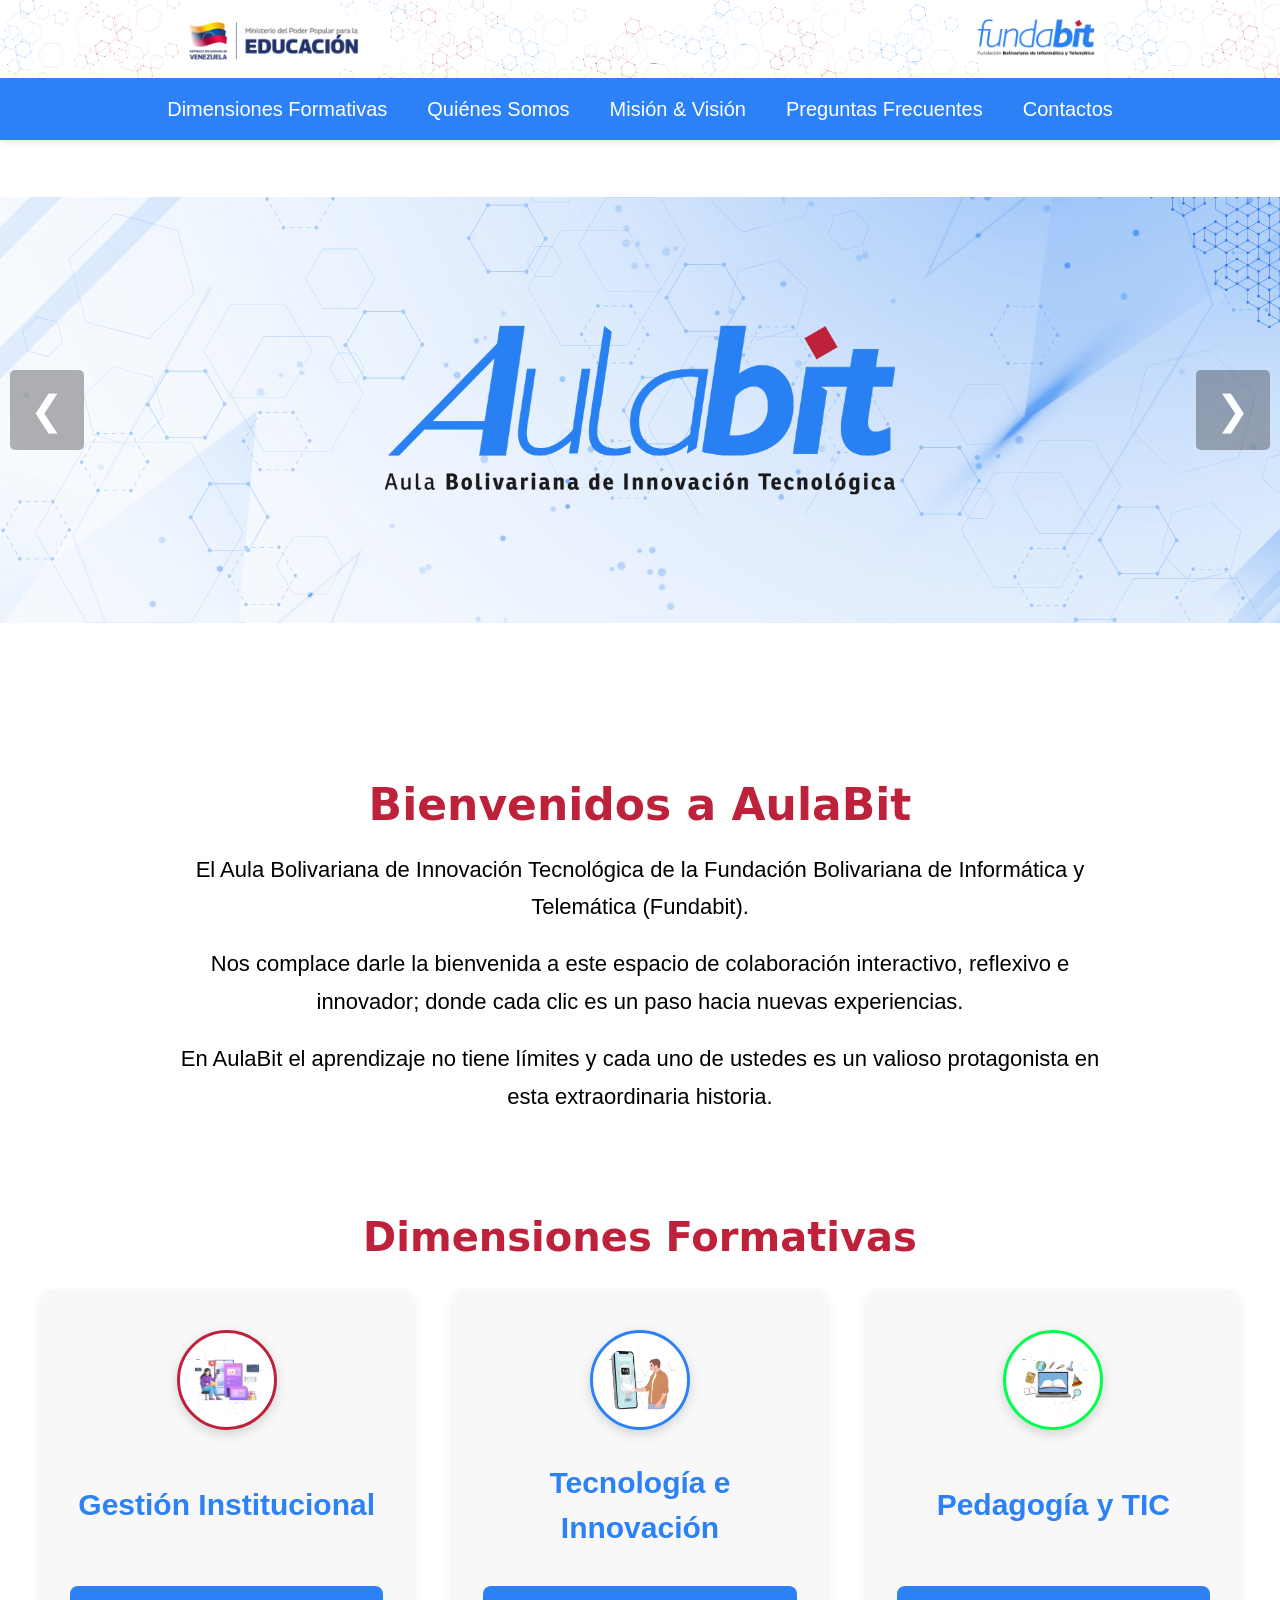
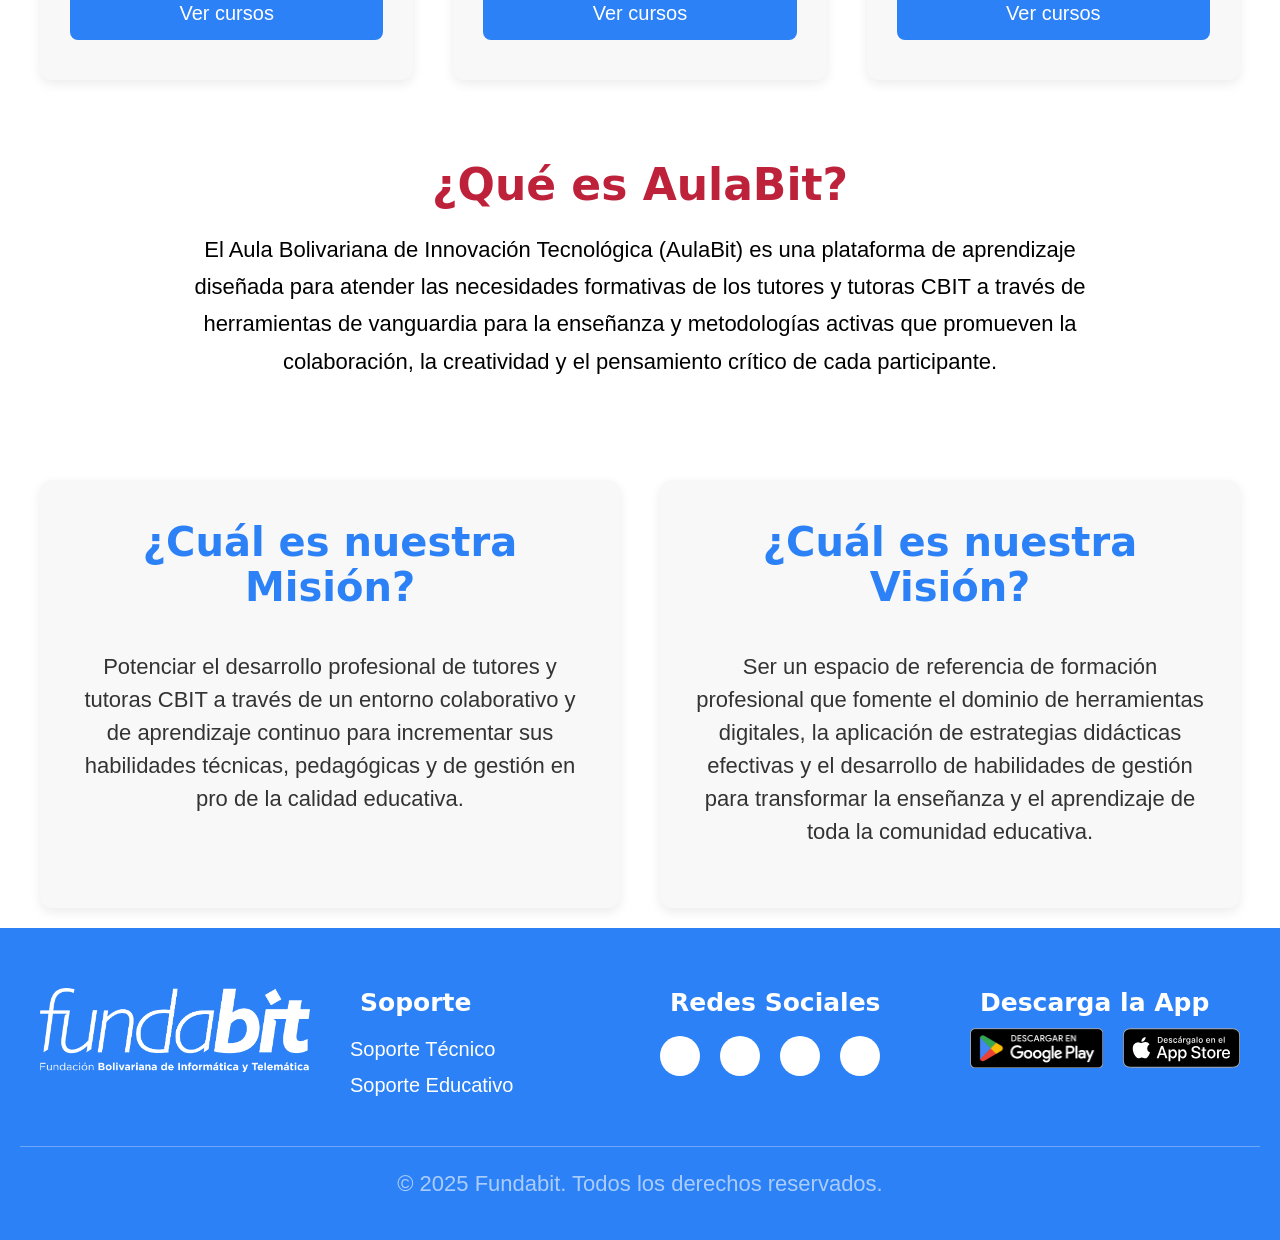
==== index.html @ a791456c "landing page, cambios a los contactos y el quienes somos" ====
<!DOCTYPE html>
<html lang="es">
<head>
  <meta charset="UTF-8">
  <meta name="viewport" content="width=device-width, initial-scale=1.0">
  <link rel="stylesheet" href="css/pico.min.css">
  <link href="https://cdn.jsdelivr.net/npm/remixicon/fonts/remixicon.css" rel="stylesheet">
  <link rel="stylesheet" href="css/styles.css">
  <title>Aulabit</title>
</head>
<body>

<header>
  <div class="banner-container">
    <img src="img/Banners Web (1460 x 89 px).png" alt="Banner Fundabit">
  </div>
  <nav class="navbar">
    <a href="#dimensiones">Dimensiones Formativas</a>
    <a href="#quienes-somos">Quiénes Somos</a>
    <a href="#mision-vision">Misión & Visión</a>
    <a href="preguntas-frecuentes.html">Preguntas Frecuentes</a>
    <a href="contactos.html">Contactos</a>
  </nav>
</header>


<section class="carrusel">
  <div class="carrusel-inner" id="carruselInner">
    <img src="img/2.svg" alt="Imagen 2">
    <img src="img/3.svg" alt="Imagen 3">
    <img src="img/4.svg" alt="Imagen 4">
  </div>
  <button class="flecha prev" onclick="moverCarrusel(-1)">&#10094;</button>
  <button class="flecha next" onclick="moverCarrusel(1)">&#10095;</button>
</section>

<!-- Bienvenida -->
<section class="bienvenida">
  <div style="text-align: center; margin: 0 135px;">
    <h2>Bienvenidos a AulaBit</h2>
    <p style="color: #000000;">
      El Aula Bolivariana de Innovación Tecnológica de la Fundación Bolivariana de
      Informática y Telemática (Fundabit).
    </p>
    <p style="color: #000000;">
      Nos complace darle la bienvenida a este espacio de colaboración interactivo,
      reflexivo e innovador; donde cada clic es un paso hacia nuevas experiencias.
    </p>
    <p style="color: #000000;">
      En AulaBit el aprendizaje no tiene límites y cada uno de ustedes es un valioso
      protagonista en esta extraordinaria historia.
    </p>
  </div>
</section>

  
<section id="dimensiones">
  <div class="container">
    <h1 class="section-title">Dimensiones Formativas</h1>
    <div class="sequence">
      
      <!-- Card 1 -->
      <article class="card">
        <img src="img/1_20250813_124347_0000.svg" alt="Gestión Digital institucional" class="card-img1">
        <strong>Gestión Institucional</strong>
        <button class="btn-ver" onclick="abrirModal('modal1')">Ver cursos</button>
      </article>

      <article class="card">
        <img src="img/3_20250813_124347_0002.svg" alt="Laboratorio de Innovación Tecnológica" class="card-img2">
        <strong>Tecnología e Innovación</strong>
        <button class="btn-ver" onclick="abrirModal('modal3')">Ver cursos</button>
      </article>

      <!-- Card 2 -->
      <article class="card">
        <img src="img/2_20250813_124347_0001.svg" alt="Pedagogía en la Era Digital" class="card-img3">
        <strong>Pedagogía y TIC</strong>
        <button class="btn-ver" onclick="abrirModal('modal2')">Ver cursos</button>
      </article>

      

    </div>
  </div>
</section>

<!-- Modales -->
<div id="modal1" class="modal">
  <div class="modal-content">
    <span class="cerrar" onclick="cerrarModal('modal1')">&times; </span>
    <h3>Gestión Institucional</h3>
    <p>
      Centrada en fortalecer el perfil del profesional en el área organizacional y estratégica de Fundabit; contará con herramientas para el desarrollo de habilidades blandas y transversales para optimizar su desempeño y contribuir de manera más efectiva a los proyectos de la Fundación.
    </p>
    <a href="https://aulavirtual.fundabit.gob.ve/login/index.php" class="btn-ir" target="_blank">Ir al Aula Virtual</a>
  </div>
</div>

<div id="modal2" class="modal">
  <div class="modal-content">
    <span class="cerrar" onclick="cerrarModal('modal2')">&times;</span>
    <h3>Pedagogía y TIC</h3>
    <p>
      Centrada en potenciar el perfil del profesional en el área pedagógica, a través de metodologías diseñadas para enriquecer los procesos de enseñanza y aprendizaje con enfoque en la integración tecnológica.
    </p>
    <a href="https://aulavirtual.fundabit.gob.ve/login/index.php" class="btn-ir" target="_blank">Ir al Aula Virtual</a>
  </div>
</div>

<div id="modal3" class="modal">
  <div class="modal-content">
    <span class="cerrar" onclick="cerrarModal('modal3')">&times;</span>
    <h3>Tecnología e Innovación</h3>
    <p>
      Centrada en fortalecer el perfil del profesional en el área de tecnología e innovación, a través de un conjunto de conocimientos, habilidades y competencias relacionadas con el manejo, comprensión y aplicación de las herramientas TIC y las nuevas Tecnologías Digitales para su implementación en la labor educativa.
    </p>
    <a href="https://aulavirtual.fundabit.gob.ve/login/index.php" class="btn-ir" target="_blank">Ir al Aula Virtual</a>
  </div>
</div>


<!-- Quiénes Somos -->
<section class="bienvenida" id="quienes-somos">
  <div style="text-align: center; margin: 0 135px;">
    <h2>¿Qué es AulaBit?</h2>
    <p style="color: #000000;">
      El Aula Bolivariana de Innovación Tecnológica (AulaBit) es una plataforma de aprendizaje 
      diseñada para atender las necesidades formativas de los tutores y tutoras CBIT a través 
      de herramientas de vanguardia para la enseñanza y metodologías activas que promueven la
      colaboración, la creatividad y el pensamiento crítico de cada participante.
    </p>
</section>


<!-- Misión y Visión -->
<section id="mision-vision">
  <div class="container sequence">
    <article class="card">
      <h1 style="color: #2c81f6;">¿Cuál es nuestra Misión?</h1>
      <p>
        Potenciar el desarrollo profesional de tutores y tutoras CBIT a través de un entorno colaborativo y de
        aprendizaje continuo para incrementar sus habilidades técnicas, pedagógicas y de gestión en pro de la
        calidad educativa.
        <br>
        <br>
      </p>
    </article>
    <article class="card">
      <h1 style="color: #2c81f6;">¿Cuál es nuestra Visión?</h1>
      <p>
        Ser un espacio de referencia de formación profesional que fomente el dominio de herramientas digitales, la 
        aplicación de estrategias didácticas efectivas y el desarrollo de habilidades de gestión para transformar 
        la enseñanza y el aprendizaje de toda la comunidad educativa. 
      </p>
    </article>
  </div>
</section>



<section class="footer">
  <div class="container footer-grid">
    <!-- Logo -->
    <div class="footer-info">
      <img src="img/logoFblanco.png" alt="Fundabit" class="footer-logo">
    </div>

    <!-- Soporte -->
    <div class="footer-links">
      <h4>Soporte</h4>
      <ul>
        <li><a href="https://requerimiento.fundabit.gob.ve/index.php?noAUTO=1">Soporte Técnico</a></li>
        <li><a href="#">Soporte Educativo</a></li>
      </ul>
    </div>

    <!-- Redes Sociales -->
    <div class="footer-social">
      <h4>Redes Sociales</h4>
      <ul>
        <li><a href="https://www.instagram.com/fundabitoficial/"><i class="ri-instagram-line"></i></a></li>
        <li><a href="https://www.facebook.com/Fundabitoficial"><i class="ri-facebook-box-fill"></i></a></li>
        <li><a href="https://t.me/fundabit"><i class="ri-telegram-fill"></i></a></li>
        <li><a href="https://www.youtube.com/@Fundabit_Oficial"><i class="ri-youtube-fill"></i></a></li>
      </ul>
    </div>

    <!-- Descarga la App -->
    <div class="footer-apps">
      <h4>Descarga la App</h4>
      <ul>
        <li>
          <a href="https://play.google.com/store/apps/details?id=com.moodle.moodlemobile" target="_blank">
            <img src="img/GetItOnGooglePlay_Badge_Web_color_Spanish-LATAM.png" alt="Google Play" class="app-icon">
          </a>
        </li>
        <li>
          <a href="https://apps.apple.com/us/app/moodle/id633359593" target="_blank">
            <img src="img/Download_on_the_App_Store_Badge_ESMX_RGB_blk_100217.svg" alt="App Store" class="app-icon">
          </a>
        </li>
      </ul>
    </div>
  </div>

  <div class="footer-bottom">
    <p class="difuminado">&copy; 2025 Fundabit. Todos los derechos reservados.</p>
  </div>
</section>


<script>
function abrirModal(id) {
  document.getElementById(id).style.display = "block";
}
function cerrarModal(id) {
  document.getElementById(id).style.display = "none";
}
// Cerrar al hacer clic fuera del modal
window.onclick = function(event) {
  const modales = document.getElementsByClassName('modal');
  for (let i = 0; i < modales.length; i++) {
    if (event.target == modales[i]) {
      modales[i].style.display = "none";
    }
  }
}

const carruselInner = document.getElementById('carruselInner');
const totalImages = carruselInner.children.length;
let index = 0;
let intervalo = 10000;

function mostrarImagen(i) {
  carruselInner.style.transform = `translateX(${-i * 100}vw)`;
}
function moverCarrusel(direccion) {
  index += direccion;
  if(index < 0) index = totalImages - 1;
  if(index >= totalImages) index = 0;
  mostrarImagen(index);
  reiniciarAutoplay();
}
let autoplay = setInterval(() => { moverCarrusel(1); }, intervalo);
function reiniciarAutoplay() {
  clearInterval(autoplay);
  autoplay = setInterval(() => { moverCarrusel(1); }, intervalo);
}
</script>
</body>
</html>
---- css/pico.min.css ----
@charset "UTF-8";/*!
 * Pico CSS ✨ v2.1.1 (https://picocss.com)
 * Copyright 2019-2025 - Licensed under MIT
 */:host,:root{--pico-font-family-emoji:"Apple Color Emoji","Segoe UI Emoji","Segoe UI Symbol","Noto Color Emoji";--pico-font-family-sans-serif:system-ui,"Segoe UI",Roboto,Oxygen,Ubuntu,Cantarell,Helvetica,Arial,"Helvetica Neue",sans-serif,var(--pico-font-family-emoji);--pico-font-family-monospace:ui-monospace,SFMono-Regular,"SF Mono",Menlo,Consolas,"Liberation Mono",monospace,var(--pico-font-family-emoji);--pico-font-family:var(--pico-font-family-sans-serif);--pico-line-height:1.5;--pico-font-weight:400;--pico-font-size:100%;--pico-text-underline-offset:0.1rem;--pico-border-radius:0.25rem;--pico-border-width:0.0625rem;--pico-outline-width:0.125rem;--pico-transition:0.2s ease-in-out;--pico-spacing:1rem;--pico-typography-spacing-vertical:1rem;--pico-block-spacing-vertical:var(--pico-spacing);--pico-block-spacing-horizontal:var(--pico-spacing);--pico-grid-column-gap:var(--pico-spacing);--pico-grid-row-gap:var(--pico-spacing);--pico-form-element-spacing-vertical:0.75rem;--pico-form-element-spacing-horizontal:1rem;--pico-group-box-shadow:0 0 0 rgba(0, 0, 0, 0);--pico-group-box-shadow-focus-with-button:0 0 0 var(--pico-outline-width) var(--pico-primary-focus);--pico-group-box-shadow-focus-with-input:0 0 0 0.0625rem var(--pico-form-element-border-color);--pico-modal-overlay-backdrop-filter:blur(0.375rem);--pico-nav-element-spacing-vertical:1rem;--pico-nav-element-spacing-horizontal:0.5rem;--pico-nav-link-spacing-vertical:0.5rem;--pico-nav-link-spacing-horizontal:0.5rem;--pico-nav-breadcrumb-divider:">";--pico-icon-checkbox:url("data:image/svg+xml,%3Csvg xmlns='http://www.w3.org/2000/svg' width='24' height='24' viewBox='0 0 24 24' fill='none' stroke='rgb(255, 255, 255)' stroke-width='4' stroke-linecap='round' stroke-linejoin='round'%3E%3Cpolyline points='20 6 9 17 4 12'%3E%3C/polyline%3E%3C/svg%3E");--pico-icon-minus:url("data:image/svg+xml,%3Csvg xmlns='http://www.w3.org/2000/svg' width='24' height='24' viewBox='0 0 24 24' fill='none' stroke='rgb(255, 255, 255)' stroke-width='4' stroke-linecap='round' stroke-linejoin='round'%3E%3Cline x1='5' y1='12' x2='19' y2='12'%3E%3C/line%3E%3C/svg%3E");--pico-icon-chevron:url("data:image/svg+xml,%3Csvg xmlns='http://www.w3.org/2000/svg' width='24' height='24' viewBox='0 0 24 24' fill='none' stroke='rgb(136, 145, 164)' stroke-width='2' stroke-linecap='round' stroke-linejoin='round'%3E%3Cpolyline points='6 9 12 15 18 9'%3E%3C/polyline%3E%3C/svg%3E");--pico-icon-date:url("data:image/svg+xml,%3Csvg xmlns='http://www.w3.org/2000/svg' width='24' height='24' viewBox='0 0 24 24' fill='none' stroke='rgb(136, 145, 164)' stroke-width='2' stroke-linecap='round' stroke-linejoin='round'%3E%3Crect x='3' y='4' width='18' height='18' rx='2' ry='2'%3E%3C/rect%3E%3Cline x1='16' y1='2' x2='16' y2='6'%3E%3C/line%3E%3Cline x1='8' y1='2' x2='8' y2='6'%3E%3C/line%3E%3Cline x1='3' y1='10' x2='21' y2='10'%3E%3C/line%3E%3C/svg%3E");--pico-icon-time:url("data:image/svg+xml,%3Csvg xmlns='http://www.w3.org/2000/svg' width='24' height='24' viewBox='0 0 24 24' fill='none' stroke='rgb(136, 145, 164)' stroke-width='2' stroke-linecap='round' stroke-linejoin='round'%3E%3Ccircle cx='12' cy='12' r='10'%3E%3C/circle%3E%3Cpolyline points='12 6 12 12 16 14'%3E%3C/polyline%3E%3C/svg%3E");--pico-icon-search:url("data:image/svg+xml,%3Csvg xmlns='http://www.w3.org/2000/svg' width='24' height='24' viewBox='0 0 24 24' fill='none' stroke='rgb(136, 145, 164)' stroke-width='1.5' stroke-linecap='round' stroke-linejoin='round'%3E%3Ccircle cx='11' cy='11' r='8'%3E%3C/circle%3E%3Cline x1='21' y1='21' x2='16.65' y2='16.65'%3E%3C/line%3E%3C/svg%3E");--pico-icon-close:url("data:image/svg+xml,%3Csvg xmlns='http://www.w3.org/2000/svg' width='24' height='24' viewBox='0 0 24 24' fill='none' stroke='rgb(136, 145, 164)' stroke-width='3' stroke-linecap='round' stroke-linejoin='round'%3E%3Cline x1='18' y1='6' x2='6' y2='18'%3E%3C/line%3E%3Cline x1='6' y1='6' x2='18' y2='18'%3E%3C/line%3E%3C/svg%3E");--pico-icon-loading:url("data:image/svg+xml,%3Csvg fill='none' height='24' width='24' viewBox='0 0 24 24' xmlns='http://www.w3.org/2000/svg' %3E%3Cstyle%3E g %7B animation: rotate 2s linear infinite; transform-origin: center center; %7D circle %7B stroke-dasharray: 75,100; stroke-dashoffset: -5; animation: dash 1.5s ease-in-out infinite; stroke-linecap: round; %7D @keyframes rotate %7B 0%25 %7B transform: rotate(0deg); %7D 100%25 %7B transform: rotate(360deg); %7D %7D @keyframes dash %7B 0%25 %7B stroke-dasharray: 1,100; stroke-dashoffset: 0; %7D 50%25 %7B stroke-dasharray: 44.5,100; stroke-dashoffset: -17.5; %7D 100%25 %7B stroke-dasharray: 44.5,100; stroke-dashoffset: -62; %7D %7D %3C/style%3E%3Cg%3E%3Ccircle cx='12' cy='12' r='10' fill='none' stroke='rgb(136, 145, 164)' stroke-width='4' /%3E%3C/g%3E%3C/svg%3E")}@media (min-width:576px){:host,:root{--pico-font-size:106.25%}}@media (min-width:768px){:host,:root{--pico-font-size:112.5%}}@media (min-width:1024px){:host,:root{--pico-font-size:118.75%}}@media (min-width:1280px){:host,:root{--pico-font-size:125%}}@media (min-width:1536px){:host,:root{--pico-font-size:131.25%}}a{--pico-text-decoration:underline}a.contrast,a.secondary{--pico-text-decoration:underline}small{--pico-font-size:0.875em}h1,h2,h3,h4,h5,h6{--pico-font-weight:700}h1{--pico-font-size:2rem;--pico-line-height:1.125;--pico-typography-spacing-top:3rem}h2{--pico-font-size:1.75rem;--pico-line-height:1.15;--pico-typography-spacing-top:2.625rem}h3{--pico-font-size:1.5rem;--pico-line-height:1.175;--pico-typography-spacing-top:2.25rem}h4{--pico-font-size:1.25rem;--pico-line-height:1.2;--pico-typography-spacing-top:1.874rem}h5{--pico-font-size:1.125rem;--pico-line-height:1.225;--pico-typography-spacing-top:1.6875rem}h6{--pico-font-size:1rem;--pico-line-height:1.25;--pico-typography-spacing-top:1.5rem}tfoot td,tfoot th,thead td,thead th{--pico-font-weight:600;--pico-border-width:0.1875rem}code,kbd,pre,samp{--pico-font-family:var(--pico-font-family-monospace)}kbd{--pico-font-weight:bolder}:where(select,textarea),input:not([type=submit],[type=button],[type=reset],[type=checkbox],[type=radio],[type=file]){--pico-outline-width:0.0625rem}[type=search]{--pico-border-radius:5rem}[type=checkbox],[type=radio]{--pico-border-width:0.125rem}[type=checkbox][role=switch]{--pico-border-width:0.1875rem}details.dropdown summary:not([role=button]){--pico-outline-width:0.0625rem}nav details.dropdown summary:focus-visible{--pico-outline-width:0.125rem}[role=search]{--pico-border-radius:5rem}[role=group]:has(button.secondary:focus,[type=submit].secondary:focus,[type=button].secondary:focus,[role=button].secondary:focus),[role=search]:has(button.secondary:focus,[type=submit].secondary:focus,[type=button].secondary:focus,[role=button].secondary:focus){--pico-group-box-shadow-focus-with-button:0 0 0 var(--pico-outline-width) var(--pico-secondary-focus)}[role=group]:has(button.contrast:focus,[type=submit].contrast:focus,[type=button].contrast:focus,[role=button].contrast:focus),[role=search]:has(button.contrast:focus,[type=submit].contrast:focus,[type=button].contrast:focus,[role=button].contrast:focus){--pico-group-box-shadow-focus-with-button:0 0 0 var(--pico-outline-width) var(--pico-contrast-focus)}[role=group] [role=button],[role=group] [type=button],[role=group] [type=submit],[role=group] button,[role=search] [role=button],[role=search] [type=button],[role=search] [type=submit],[role=search] button{--pico-form-element-spacing-horizontal:2rem}details summary[role=button]:not(.outline)::after{filter:brightness(0) invert(1)}[aria-busy=true]:not(input,select,textarea):is(button,[type=submit],[type=button],[type=reset],[role=button]):not(.outline)::before{filter:brightness(0) invert(1)}:host(:not([data-theme=dark])),:root:not([data-theme=dark]),[data-theme=light]{color-scheme:light;--pico-background-color:#fff;--pico-color:#373c44;--pico-text-selection-color:rgba(2, 154, 232, 0.25);--pico-muted-color:#646b79;--pico-muted-border-color:rgb(231, 234, 239.5);--pico-primary:#0172ad;--pico-primary-background:#0172ad;--pico-primary-border:var(--pico-primary-background);--pico-primary-underline:rgba(1, 114, 173, 0.5);--pico-primary-hover:#015887;--pico-primary-hover-background:#02659a;--pico-primary-hover-border:var(--pico-primary-hover-background);--pico-primary-hover-underline:var(--pico-primary-hover);--pico-primary-focus:rgba(2, 154, 232, 0.5);--pico-primary-inverse:#fff;--pico-secondary:#5d6b89;--pico-secondary-background:#525f7a;--pico-secondary-border:var(--pico-secondary-background);--pico-secondary-underline:rgba(93, 107, 137, 0.5);--pico-secondary-hover:#48536b;--pico-secondary-hover-background:#48536b;--pico-secondary-hover-border:var(--pico-secondary-hover-background);--pico-secondary-hover-underline:var(--pico-secondary-hover);--pico-secondary-focus:rgba(93, 107, 137, 0.25);--pico-secondary-inverse:#fff;--pico-contrast:#181c25;--pico-contrast-background:#181c25;--pico-contrast-border:var(--pico-contrast-background);--pico-contrast-underline:rgba(24, 28, 37, 0.5);--pico-contrast-hover:#000;--pico-contrast-hover-background:#000;--pico-contrast-hover-border:var(--pico-contrast-hover-background);--pico-contrast-hover-underline:var(--pico-secondary-hover);--pico-contrast-focus:rgba(93, 107, 137, 0.25);--pico-contrast-inverse:#fff;--pico-box-shadow:0.0145rem 0.029rem 0.174rem rgba(129, 145, 181, 0.01698),0.0335rem 0.067rem 0.402rem rgba(129, 145, 181, 0.024),0.0625rem 0.125rem 0.75rem rgba(129, 145, 181, 0.03),0.1125rem 0.225rem 1.35rem rgba(129, 145, 181, 0.036),0.2085rem 0.417rem 2.502rem rgba(129, 145, 181, 0.04302),0.5rem 1rem 6rem rgba(129, 145, 181, 0.06),0 0 0 0.0625rem rgba(129, 145, 181, 0.015);--pico-h1-color:#2d3138;--pico-h2-color:#373c44;--pico-h3-color:#424751;--pico-h4-color:#4d535e;--pico-h5-color:#5c6370;--pico-h6-color:#646b79;--pico-mark-background-color:rgb(252.5, 230.5, 191.5);--pico-mark-color:#0f1114;--pico-ins-color:rgb(28.5, 105.5, 84);--pico-del-color:rgb(136, 56.5, 53);--pico-blockquote-border-color:var(--pico-muted-border-color);--pico-blockquote-footer-color:var(--pico-muted-color);--pico-button-box-shadow:0 0 0 rgba(0, 0, 0, 0);--pico-button-hover-box-shadow:0 0 0 rgba(0, 0, 0, 0);--pico-table-border-color:var(--pico-muted-border-color);--pico-table-row-stripped-background-color:rgba(111, 120, 135, 0.0375);--pico-code-background-color:rgb(243, 244.5, 246.75);--pico-code-color:#646b79;--pico-code-kbd-background-color:var(--pico-color);--pico-code-kbd-color:var(--pico-background-color);--pico-form-element-background-color:rgb(251, 251.5, 252.25);--pico-form-element-selected-background-color:#dfe3eb;--pico-form-element-border-color:#cfd5e2;--pico-form-element-color:#23262c;--pico-form-element-placeholder-color:var(--pico-muted-color);--pico-form-element-active-background-color:#fff;--pico-form-element-active-border-color:var(--pico-primary-border);--pico-form-element-focus-color:var(--pico-primary-border);--pico-form-element-disabled-opacity:0.5;--pico-form-element-invalid-border-color:rgb(183.5, 105.5, 106.5);--pico-form-element-invalid-active-border-color:rgb(200.25, 79.25, 72.25);--pico-form-element-invalid-focus-color:var(--pico-form-element-invalid-active-border-color);--pico-form-element-valid-border-color:rgb(76, 154.5, 137.5);--pico-form-element-valid-active-border-color:rgb(39, 152.75, 118.75);--pico-form-element-valid-focus-color:var(--pico-form-element-valid-active-border-color);--pico-switch-background-color:#bfc7d9;--pico-switch-checked-background-color:var(--pico-primary-background);--pico-switch-color:#fff;--pico-switch-thumb-box-shadow:0 0 0 rgba(0, 0, 0, 0);--pico-range-border-color:#dfe3eb;--pico-range-active-border-color:#bfc7d9;--pico-range-thumb-border-color:var(--pico-background-color);--pico-range-thumb-color:var(--pico-secondary-background);--pico-range-thumb-active-color:var(--pico-primary-background);--pico-accordion-border-color:var(--pico-muted-border-color);--pico-accordion-active-summary-color:var(--pico-primary-hover);--pico-accordion-close-summary-color:var(--pico-color);--pico-accordion-open-summary-color:var(--pico-muted-color);--pico-card-background-color:var(--pico-background-color);--pico-card-border-color:var(--pico-muted-border-color);--pico-card-box-shadow:var(--pico-box-shadow);--pico-card-sectioning-background-color:rgb(251, 251.5, 252.25);--pico-dropdown-background-color:#fff;--pico-dropdown-border-color:#eff1f4;--pico-dropdown-box-shadow:var(--pico-box-shadow);--pico-dropdown-color:var(--pico-color);--pico-dropdown-hover-background-color:#eff1f4;--pico-loading-spinner-opacity:0.5;--pico-modal-overlay-background-color:rgba(232, 234, 237, 0.75);--pico-progress-background-color:#dfe3eb;--pico-progress-color:var(--pico-primary-background);--pico-tooltip-background-color:var(--pico-contrast-background);--pico-tooltip-color:var(--pico-contrast-inverse);--pico-icon-valid:url("data:image/svg+xml,%3Csvg xmlns='http://www.w3.org/2000/svg' width='24' height='24' viewBox='0 0 24 24' fill='none' stroke='rgb(76, 154.5, 137.5)' stroke-width='2' stroke-linecap='round' stroke-linejoin='round'%3E%3Cpolyline points='20 6 9 17 4 12'%3E%3C/polyline%3E%3C/svg%3E");--pico-icon-invalid:url("data:image/svg+xml,%3Csvg xmlns='http://www.w3.org/2000/svg' width='24' height='24' viewBox='0 0 24 24' fill='none' stroke='rgb(200.25, 79.25, 72.25)' stroke-width='2' stroke-linecap='round' stroke-linejoin='round'%3E%3Ccircle cx='12' cy='12' r='10'%3E%3C/circle%3E%3Cline x1='12' y1='8' x2='12' y2='12'%3E%3C/line%3E%3Cline x1='12' y1='16' x2='12.01' y2='16'%3E%3C/line%3E%3C/svg%3E")}:host(:not([data-theme=dark])) input:is([type=submit],[type=button],[type=reset],[type=checkbox],[type=radio],[type=file]),:root:not([data-theme=dark]) input:is([type=submit],[type=button],[type=reset],[type=checkbox],[type=radio],[type=file]),[data-theme=light] input:is([type=submit],[type=button],[type=reset],[type=checkbox],[type=radio],[type=file]){--pico-form-element-focus-color:var(--pico-primary-focus)}@media only screen and (prefers-color-scheme:dark){:host(:not([data-theme])),:root:not([data-theme]){color-scheme:dark;--pico-background-color:rgb(19, 22.5, 30.5);--pico-color:#c2c7d0;--pico-text-selection-color:rgba(1, 170, 255, 0.1875);--pico-muted-color:#7b8495;--pico-muted-border-color:#202632;--pico-primary:#01aaff;--pico-primary-background:#0172ad;--pico-primary-border:var(--pico-primary-background);--pico-primary-underline:rgba(1, 170, 255, 0.5);--pico-primary-hover:#79c0ff;--pico-primary-hover-background:#017fc0;--pico-primary-hover-border:var(--pico-primary-hover-background);--pico-primary-hover-underline:var(--pico-primary-hover);--pico-primary-focus:rgba(1, 170, 255, 0.375);--pico-primary-inverse:#fff;--pico-secondary:#969eaf;--pico-secondary-background:#525f7a;--pico-secondary-border:var(--pico-secondary-background);--pico-secondary-underline:rgba(150, 158, 175, 0.5);--pico-secondary-hover:#b3b9c5;--pico-secondary-hover-background:#5d6b89;--pico-secondary-hover-border:var(--pico-secondary-hover-background);--pico-secondary-hover-underline:var(--pico-secondary-hover);--pico-secondary-focus:rgba(144, 158, 190, 0.25);--pico-secondary-inverse:#fff;--pico-contrast:#dfe3eb;--pico-contrast-background:#eff1f4;--pico-contrast-border:var(--pico-contrast-background);--pico-contrast-underline:rgba(223, 227, 235, 0.5);--pico-contrast-hover:#fff;--pico-contrast-hover-background:#fff;--pico-contrast-hover-border:var(--pico-contrast-hover-background);--pico-contrast-hover-underline:var(--pico-contrast-hover);--pico-contrast-focus:rgba(207, 213, 226, 0.25);--pico-contrast-inverse:#000;--pico-box-shadow:0.0145rem 0.029rem 0.174rem rgba(7, 8.5, 12, 0.01698),0.0335rem 0.067rem 0.402rem rgba(7, 8.5, 12, 0.024),0.0625rem 0.125rem 0.75rem rgba(7, 8.5, 12, 0.03),0.1125rem 0.225rem 1.35rem rgba(7, 8.5, 12, 0.036),0.2085rem 0.417rem 2.502rem rgba(7, 8.5, 12, 0.04302),0.5rem 1rem 6rem rgba(7, 8.5, 12, 0.06),0 0 0 0.0625rem rgba(7, 8.5, 12, 0.015);--pico-h1-color:#f0f1f3;--pico-h2-color:#e0e3e7;--pico-h3-color:#c2c7d0;--pico-h4-color:#b3b9c5;--pico-h5-color:#a4acba;--pico-h6-color:#8891a4;--pico-mark-background-color:#014063;--pico-mark-color:#fff;--pico-ins-color:#62af9a;--pico-del-color:rgb(205.5, 126, 123);--pico-blockquote-border-color:var(--pico-muted-border-color);--pico-blockquote-footer-color:var(--pico-muted-color);--pico-button-box-shadow:0 0 0 rgba(0, 0, 0, 0);--pico-button-hover-box-shadow:0 0 0 rgba(0, 0, 0, 0);--pico-table-border-color:var(--pico-muted-border-color);--pico-table-row-stripped-background-color:rgba(111, 120, 135, 0.0375);--pico-code-background-color:rgb(26, 30.5, 40.25);--pico-code-color:#8891a4;--pico-code-kbd-background-color:var(--pico-color);--pico-code-kbd-color:var(--pico-background-color);--pico-form-element-background-color:rgb(28, 33, 43.5);--pico-form-element-selected-background-color:#2a3140;--pico-form-element-border-color:#2a3140;--pico-form-element-color:#e0e3e7;--pico-form-element-placeholder-color:#8891a4;--pico-form-element-active-background-color:rgb(26, 30.5, 40.25);--pico-form-element-active-border-color:var(--pico-primary-border);--pico-form-element-focus-color:var(--pico-primary-border);--pico-form-element-disabled-opacity:0.5;--pico-form-element-invalid-border-color:rgb(149.5, 74, 80);--pico-form-element-invalid-active-border-color:rgb(183.25, 63.5, 59);--pico-form-element-invalid-focus-color:var(--pico-form-element-invalid-active-border-color);--pico-form-element-valid-border-color:#2a7b6f;--pico-form-element-valid-active-border-color:rgb(22, 137, 105.5);--pico-form-element-valid-focus-color:var(--pico-form-element-valid-active-border-color);--pico-switch-background-color:#333c4e;--pico-switch-checked-background-color:var(--pico-primary-background);--pico-switch-color:#fff;--pico-switch-thumb-box-shadow:0 0 0 rgba(0, 0, 0, 0);--pico-range-border-color:#202632;--pico-range-active-border-color:#2a3140;--pico-range-thumb-border-color:var(--pico-background-color);--pico-range-thumb-color:var(--pico-secondary-background);--pico-range-thumb-active-color:var(--pico-primary-background);--pico-accordion-border-color:var(--pico-muted-border-color);--pico-accordion-active-summary-color:var(--pico-primary-hover);--pico-accordion-close-summary-color:var(--pico-color);--pico-accordion-open-summary-color:var(--pico-muted-color);--pico-card-background-color:#181c25;--pico-card-border-color:var(--pico-card-background-color);--pico-card-box-shadow:var(--pico-box-shadow);--pico-card-sectioning-background-color:rgb(26, 30.5, 40.25);--pico-dropdown-background-color:#181c25;--pico-dropdown-border-color:#202632;--pico-dropdown-box-shadow:var(--pico-box-shadow);--pico-dropdown-color:var(--pico-color);--pico-dropdown-hover-background-color:#202632;--pico-loading-spinner-opacity:0.5;--pico-modal-overlay-background-color:rgba(7.5, 8.5, 10, 0.75);--pico-progress-background-color:#202632;--pico-progress-color:var(--pico-primary-background);--pico-tooltip-background-color:var(--pico-contrast-background);--pico-tooltip-color:var(--pico-contrast-inverse);--pico-icon-valid:url("data:image/svg+xml,%3Csvg xmlns='http://www.w3.org/2000/svg' width='24' height='24' viewBox='0 0 24 24' fill='none' stroke='rgb(42, 123, 111)' stroke-width='2' stroke-linecap='round' stroke-linejoin='round'%3E%3Cpolyline points='20 6 9 17 4 12'%3E%3C/polyline%3E%3C/svg%3E");--pico-icon-invalid:url("data:image/svg+xml,%3Csvg xmlns='http://www.w3.org/2000/svg' width='24' height='24' viewBox='0 0 24 24' fill='none' stroke='rgb(149.5, 74, 80)' stroke-width='2' stroke-linecap='round' stroke-linejoin='round'%3E%3Ccircle cx='12' cy='12' r='10'%3E%3C/circle%3E%3Cline x1='12' y1='8' x2='12' y2='12'%3E%3C/line%3E%3Cline x1='12' y1='16' x2='12.01' y2='16'%3E%3C/line%3E%3C/svg%3E")}:host(:not([data-theme])) input:is([type=submit],[type=button],[type=reset],[type=checkbox],[type=radio],[type=file]),:root:not([data-theme]) input:is([type=submit],[type=button],[type=reset],[type=checkbox],[type=radio],[type=file]){--pico-form-element-focus-color:var(--pico-primary-focus)}:host(:not([data-theme])) details summary[role=button].contrast:not(.outline)::after,:root:not([data-theme]) details summary[role=button].contrast:not(.outline)::after{filter:brightness(0)}:host(:not([data-theme])) [aria-busy=true]:not(input,select,textarea).contrast:is(button,[type=submit],[type=button],[type=reset],[role=button]):not(.outline)::before,:root:not([data-theme]) [aria-busy=true]:not(input,select,textarea).contrast:is(button,[type=submit],[type=button],[type=reset],[role=button]):not(.outline)::before{filter:brightness(0)}}[data-theme=dark]{color-scheme:dark;--pico-background-color:rgb(19, 22.5, 30.5);--pico-color:#c2c7d0;--pico-text-selection-color:rgba(1, 170, 255, 0.1875);--pico-muted-color:#7b8495;--pico-muted-border-color:#202632;--pico-primary:#01aaff;--pico-primary-background:#0172ad;--pico-primary-border:var(--pico-primary-background);--pico-primary-underline:rgba(1, 170, 255, 0.5);--pico-primary-hover:#79c0ff;--pico-primary-hover-background:#017fc0;--pico-primary-hover-border:var(--pico-primary-hover-background);--pico-primary-hover-underline:var(--pico-primary-hover);--pico-primary-focus:rgba(1, 170, 255, 0.375);--pico-primary-inverse:#fff;--pico-secondary:#969eaf;--pico-secondary-background:#525f7a;--pico-secondary-border:var(--pico-secondary-background);--pico-secondary-underline:rgba(150, 158, 175, 0.5);--pico-secondary-hover:#b3b9c5;--pico-secondary-hover-background:#5d6b89;--pico-secondary-hover-border:var(--pico-secondary-hover-background);--pico-secondary-hover-underline:var(--pico-secondary-hover);--pico-secondary-focus:rgba(144, 158, 190, 0.25);--pico-secondary-inverse:#fff;--pico-contrast:#dfe3eb;--pico-contrast-background:#eff1f4;--pico-contrast-border:var(--pico-contrast-background);--pico-contrast-underline:rgba(223, 227, 235, 0.5);--pico-contrast-hover:#fff;--pico-contrast-hover-background:#fff;--pico-contrast-hover-border:var(--pico-contrast-hover-background);--pico-contrast-hover-underline:var(--pico-contrast-hover);--pico-contrast-focus:rgba(207, 213, 226, 0.25);--pico-contrast-inverse:#000;--pico-box-shadow:0.0145rem 0.029rem 0.174rem rgba(7, 8.5, 12, 0.01698),0.0335rem 0.067rem 0.402rem rgba(7, 8.5, 12, 0.024),0.0625rem 0.125rem 0.75rem rgba(7, 8.5, 12, 0.03),0.1125rem 0.225rem 1.35rem rgba(7, 8.5, 12, 0.036),0.2085rem 0.417rem 2.502rem rgba(7, 8.5, 12, 0.04302),0.5rem 1rem 6rem rgba(7, 8.5, 12, 0.06),0 0 0 0.0625rem rgba(7, 8.5, 12, 0.015);--pico-h1-color:#f0f1f3;--pico-h2-color:#e0e3e7;--pico-h3-color:#c2c7d0;--pico-h4-color:#b3b9c5;--pico-h5-color:#a4acba;--pico-h6-color:#8891a4;--pico-mark-background-color:#014063;--pico-mark-color:#fff;--pico-ins-color:#62af9a;--pico-del-color:rgb(205.5, 126, 123);--pico-blockquote-border-color:var(--pico-muted-border-color);--pico-blockquote-footer-color:var(--pico-muted-color);--pico-button-box-shadow:0 0 0 rgba(0, 0, 0, 0);--pico-button-hover-box-shadow:0 0 0 rgba(0, 0, 0, 0);--pico-table-border-color:var(--pico-muted-border-color);--pico-table-row-stripped-background-color:rgba(111, 120, 135, 0.0375);--pico-code-background-color:rgb(26, 30.5, 40.25);--pico-code-color:#8891a4;--pico-code-kbd-background-color:var(--pico-color);--pico-code-kbd-color:var(--pico-background-color);--pico-form-element-background-color:rgb(28, 33, 43.5);--pico-form-element-selected-background-color:#2a3140;--pico-form-element-border-color:#2a3140;--pico-form-element-color:#e0e3e7;--pico-form-element-placeholder-color:#8891a4;--pico-form-element-active-background-color:rgb(26, 30.5, 40.25);--pico-form-element-active-border-color:var(--pico-primary-border);--pico-form-element-focus-color:var(--pico-primary-border);--pico-form-element-disabled-opacity:0.5;--pico-form-element-invalid-border-color:rgb(149.5, 74, 80);--pico-form-element-invalid-active-border-color:rgb(183.25, 63.5, 59);--pico-form-element-invalid-focus-color:var(--pico-form-element-invalid-active-border-color);--pico-form-element-valid-border-color:#2a7b6f;--pico-form-element-valid-active-border-color:rgb(22, 137, 105.5);--pico-form-element-valid-focus-color:var(--pico-form-element-valid-active-border-color);--pico-switch-background-color:#333c4e;--pico-switch-checked-background-color:var(--pico-primary-background);--pico-switch-color:#fff;--pico-switch-thumb-box-shadow:0 0 0 rgba(0, 0, 0, 0);--pico-range-border-color:#202632;--pico-range-active-border-color:#2a3140;--pico-range-thumb-border-color:var(--pico-background-color);--pico-range-thumb-color:var(--pico-secondary-background);--pico-range-thumb-active-color:var(--pico-primary-background);--pico-accordion-border-color:var(--pico-muted-border-color);--pico-accordion-active-summary-color:var(--pico-primary-hover);--pico-accordion-close-summary-color:var(--pico-color);--pico-accordion-open-summary-color:var(--pico-muted-color);--pico-card-background-color:#181c25;--pico-card-border-color:var(--pico-card-background-color);--pico-card-box-shadow:var(--pico-box-shadow);--pico-card-sectioning-background-color:rgb(26, 30.5, 40.25);--pico-dropdown-background-color:#181c25;--pico-dropdown-border-color:#202632;--pico-dropdown-box-shadow:var(--pico-box-shadow);--pico-dropdown-color:var(--pico-color);--pico-dropdown-hover-background-color:#202632;--pico-loading-spinner-opacity:0.5;--pico-modal-overlay-background-color:rgba(7.5, 8.5, 10, 0.75);--pico-progress-background-color:#202632;--pico-progress-color:var(--pico-primary-background);--pico-tooltip-background-color:var(--pico-contrast-background);--pico-tooltip-color:var(--pico-contrast-inverse);--pico-icon-valid:url("data:image/svg+xml,%3Csvg xmlns='http://www.w3.org/2000/svg' width='24' height='24' viewBox='0 0 24 24' fill='none' stroke='rgb(42, 123, 111)' stroke-width='2' stroke-linecap='round' stroke-linejoin='round'%3E%3Cpolyline points='20 6 9 17 4 12'%3E%3C/polyline%3E%3C/svg%3E");--pico-icon-invalid:url("data:image/svg+xml,%3Csvg xmlns='http://www.w3.org/2000/svg' width='24' height='24' viewBox='0 0 24 24' fill='none' stroke='rgb(149.5, 74, 80)' stroke-width='2' stroke-linecap='round' stroke-linejoin='round'%3E%3Ccircle cx='12' cy='12' r='10'%3E%3C/circle%3E%3Cline x1='12' y1='8' x2='12' y2='12'%3E%3C/line%3E%3Cline x1='12' y1='16' x2='12.01' y2='16'%3E%3C/line%3E%3C/svg%3E")}[data-theme=dark] input:is([type=submit],[type=button],[type=reset],[type=checkbox],[type=radio],[type=file]){--pico-form-element-focus-color:var(--pico-primary-focus)}[data-theme=dark] details summary[role=button].contrast:not(.outline)::after{filter:brightness(0)}[data-theme=dark] [aria-busy=true]:not(input,select,textarea).contrast:is(button,[type=submit],[type=button],[type=reset],[role=button]):not(.outline)::before{filter:brightness(0)}[type=checkbox],[type=radio],[type=range],progress{accent-color:var(--pico-primary)}*,::after,::before{box-sizing:border-box;background-repeat:no-repeat}::after,::before{text-decoration:inherit;vertical-align:inherit}:where(:host),:where(:root){-webkit-tap-highlight-color:transparent;-webkit-text-size-adjust:100%;-moz-text-size-adjust:100%;text-size-adjust:100%;background-color:var(--pico-background-color);color:var(--pico-color);font-weight:var(--pico-font-weight);font-size:var(--pico-font-size);line-height:var(--pico-line-height);font-family:var(--pico-font-family);text-underline-offset:var(--pico-text-underline-offset);text-rendering:optimizeLegibility;overflow-wrap:break-word;-moz-tab-size:4;-o-tab-size:4;tab-size:4}body{width:100%;margin:0}main{display:block}body>section{margin-bottom:var(--pico-block-spacing-vertical)}.container,.container-fluid{width:100%;margin-right:auto;margin-left:auto;padding-right:var(--pico-spacing);padding-left:var(--pico-spacing)}@media (min-width:576px){.container{max-width:510px;padding-right:0;padding-left:0}}@media (min-width:768px){.container{max-width:700px}}@media (min-width:1024px){.container{max-width:950px}}@media (min-width:1280px){.container{max-width:1200px}}@media (min-width:1536px){.container{max-width:1450px}}.grid{grid-column-gap:var(--pico-grid-column-gap);grid-row-gap:var(--pico-grid-row-gap);display:grid;grid-template-columns:1fr}@media (min-width:768px){.grid{grid-template-columns:repeat(auto-fit,minmax(0%,1fr))}}.grid>*{min-width:0}.overflow-auto{overflow:auto}b,strong{font-weight:bolder}sub,sup{position:relative;font-size:.75em;line-height:0;vertical-align:baseline}sub{bottom:-.25em}sup{top:-.5em}address,blockquote,dl,ol,p,pre,table,ul{margin-top:0;margin-bottom:var(--pico-typography-spacing-vertical);color:var(--pico-color);font-style:normal;font-weight:var(--pico-font-weight)}h1,h2,h3,h4,h5,h6{margin-top:0;margin-bottom:var(--pico-typography-spacing-vertical);color:var(--pico-color);font-weight:var(--pico-font-weight);font-size:var(--pico-font-size);line-height:var(--pico-line-height);font-family:var(--pico-font-family)}h1{--pico-color:var(--pico-h1-color)}h2{--pico-color:var(--pico-h2-color)}h3{--pico-color:var(--pico-h3-color)}h4{--pico-color:var(--pico-h4-color)}h5{--pico-color:var(--pico-h5-color)}h6{--pico-color:var(--pico-h6-color)}:where(article,address,blockquote,dl,figure,form,ol,p,pre,table,ul)~:is(h1,h2,h3,h4,h5,h6){margin-top:var(--pico-typography-spacing-top)}p{margin-bottom:var(--pico-typography-spacing-vertical)}hgroup{margin-bottom:var(--pico-typography-spacing-vertical)}hgroup>*{margin-top:0;margin-bottom:0}hgroup>:not(:first-child):last-child{--pico-color:var(--pico-muted-color);--pico-font-weight:unset;font-size:1rem}:where(ol,ul) li{margin-bottom:calc(var(--pico-typography-spacing-vertical) * .25)}:where(dl,ol,ul) :where(dl,ol,ul){margin:0;margin-top:calc(var(--pico-typography-spacing-vertical) * .25)}ul li{list-style:none}mark{padding:.125rem .25rem;background-color:var(--pico-mark-background-color);color:var(--pico-mark-color);vertical-align:baseline}blockquote{display:block;margin:var(--pico-typography-spacing-vertical) 0;padding:var(--pico-spacing);border-right:none;border-left:.25rem solid var(--pico-blockquote-border-color);border-inline-start:0.25rem solid var(--pico-blockquote-border-color);border-inline-end:none}blockquote footer{margin-top:calc(var(--pico-typography-spacing-vertical) * .5);color:var(--pico-blockquote-footer-color)}abbr[title]{border-bottom:1px dotted;text-decoration:none;cursor:help}ins{color:var(--pico-ins-color);text-decoration:none}del{color:var(--pico-del-color)}::-moz-selection{background-color:var(--pico-text-selection-color)}::selection{background-color:var(--pico-text-selection-color)}:where(a:not([role=button])),[role=link]{--pico-color:var(--pico-primary);--pico-background-color:transparent;--pico-underline:var(--pico-primary-underline);outline:0;background-color:var(--pico-background-color);color:var(--pico-color);-webkit-text-decoration:var(--pico-text-decoration);text-decoration:var(--pico-text-decoration);text-decoration-color:var(--pico-underline);text-underline-offset:0.125em;transition:background-color var(--pico-transition),color var(--pico-transition),box-shadow var(--pico-transition),-webkit-text-decoration var(--pico-transition);transition:background-color var(--pico-transition),color var(--pico-transition),text-decoration var(--pico-transition),box-shadow var(--pico-transition);transition:background-color var(--pico-transition),color var(--pico-transition),text-decoration var(--pico-transition),box-shadow var(--pico-transition),-webkit-text-decoration var(--pico-transition)}:where(a:not([role=button])):is([aria-current]:not([aria-current=false]),:hover,:active,:focus),[role=link]:is([aria-current]:not([aria-current=false]),:hover,:active,:focus){--pico-color:var(--pico-primary-hover);--pico-underline:var(--pico-primary-hover-underline);--pico-text-decoration:underline}:where(a:not([role=button])):focus-visible,[role=link]:focus-visible{box-shadow:0 0 0 var(--pico-outline-width) var(--pico-primary-focus)}:where(a:not([role=button])).secondary,[role=link].secondary{--pico-color:var(--pico-secondary);--pico-underline:var(--pico-secondary-underline)}:where(a:not([role=button])).secondary:is([aria-current]:not([aria-current=false]),:hover,:active,:focus),[role=link].secondary:is([aria-current]:not([aria-current=false]),:hover,:active,:focus){--pico-color:var(--pico-secondary-hover);--pico-underline:var(--pico-secondary-hover-underline)}:where(a:not([role=button])).contrast,[role=link].contrast{--pico-color:var(--pico-contrast);--pico-underline:var(--pico-contrast-underline)}:where(a:not([role=button])).contrast:is([aria-current]:not([aria-current=false]),:hover,:active,:focus),[role=link].contrast:is([aria-current]:not([aria-current=false]),:hover,:active,:focus){--pico-color:var(--pico-contrast-hover);--pico-underline:var(--pico-contrast-hover-underline)}a[role=button]{display:inline-block}button{margin:0;overflow:visible;font-family:inherit;text-transform:none}[type=button],[type=reset],[type=submit],button{-webkit-appearance:button}[role=button],[type=button],[type=file]::file-selector-button,[type=reset],[type=submit],button{--pico-background-color:var(--pico-primary-background);--pico-border-color:var(--pico-primary-border);--pico-color:var(--pico-primary-inverse);--pico-box-shadow:var(--pico-button-box-shadow, 0 0 0 rgba(0, 0, 0, 0));padding:var(--pico-form-element-spacing-vertical) var(--pico-form-element-spacing-horizontal);border:var(--pico-border-width) solid var(--pico-border-color);border-radius:var(--pico-border-radius);outline:0;background-color:var(--pico-background-color);box-shadow:var(--pico-box-shadow);color:var(--pico-color);font-weight:var(--pico-font-weight);font-size:1rem;line-height:var(--pico-line-height);text-align:center;text-decoration:none;cursor:pointer;-webkit-user-select:none;-moz-user-select:none;user-select:none;transition:background-color var(--pico-transition),border-color var(--pico-transition),color var(--pico-transition),box-shadow var(--pico-transition)}[role=button]:is(:hover,:active,:focus),[role=button]:is([aria-current]:not([aria-current=false])),[type=button]:is(:hover,:active,:focus),[type=button]:is([aria-current]:not([aria-current=false])),[type=file]::file-selector-button:is(:hover,:active,:focus),[type=file]::file-selector-button:is([aria-current]:not([aria-current=false])),[type=reset]:is(:hover,:active,:focus),[type=reset]:is([aria-current]:not([aria-current=false])),[type=submit]:is(:hover,:active,:focus),[type=submit]:is([aria-current]:not([aria-current=false])),button:is(:hover,:active,:focus),button:is([aria-current]:not([aria-current=false])){--pico-background-color:var(--pico-primary-hover-background);--pico-border-color:var(--pico-primary-hover-border);--pico-box-shadow:var(--pico-button-hover-box-shadow, 0 0 0 rgba(0, 0, 0, 0));--pico-color:var(--pico-primary-inverse)}[role=button]:focus,[role=button]:is([aria-current]:not([aria-current=false])):focus,[type=button]:focus,[type=button]:is([aria-current]:not([aria-current=false])):focus,[type=file]::file-selector-button:focus,[type=file]::file-selector-button:is([aria-current]:not([aria-current=false])):focus,[type=reset]:focus,[type=reset]:is([aria-current]:not([aria-current=false])):focus,[type=submit]:focus,[type=submit]:is([aria-current]:not([aria-current=false])):focus,button:focus,button:is([aria-current]:not([aria-current=false])):focus{--pico-box-shadow:var(--pico-button-hover-box-shadow, 0 0 0 rgba(0, 0, 0, 0)),0 0 0 var(--pico-outline-width) var(--pico-primary-focus)}[type=button],[type=reset],[type=submit]{margin-bottom:var(--pico-spacing)}:is(button,[type=submit],[type=button],[role=button]).secondary,[type=file]::file-selector-button,[type=reset]{--pico-background-color:var(--pico-secondary-background);--pico-border-color:var(--pico-secondary-border);--pico-color:var(--pico-secondary-inverse);cursor:pointer}:is(button,[type=submit],[type=button],[role=button]).secondary:is([aria-current]:not([aria-current=false]),:hover,:active,:focus),[type=file]::file-selector-button:is([aria-current]:not([aria-current=false]),:hover,:active,:focus),[type=reset]:is([aria-current]:not([aria-current=false]),:hover,:active,:focus){--pico-background-color:var(--pico-secondary-hover-background);--pico-border-color:var(--pico-secondary-hover-border);--pico-color:var(--pico-secondary-inverse)}:is(button,[type=submit],[type=button],[role=button]).secondary:focus,:is(button,[type=submit],[type=button],[role=button]).secondary:is([aria-current]:not([aria-current=false])):focus,[type=file]::file-selector-button:focus,[type=file]::file-selector-button:is([aria-current]:not([aria-current=false])):focus,[type=reset]:focus,[type=reset]:is([aria-current]:not([aria-current=false])):focus{--pico-box-shadow:var(--pico-button-hover-box-shadow, 0 0 0 rgba(0, 0, 0, 0)),0 0 0 var(--pico-outline-width) var(--pico-secondary-focus)}:is(button,[type=submit],[type=button],[role=button]).contrast{--pico-background-color:var(--pico-contrast-background);--pico-border-color:var(--pico-contrast-border);--pico-color:var(--pico-contrast-inverse)}:is(button,[type=submit],[type=button],[role=button]).contrast:is([aria-current]:not([aria-current=false]),:hover,:active,:focus){--pico-background-color:var(--pico-contrast-hover-background);--pico-border-color:var(--pico-contrast-hover-border);--pico-color:var(--pico-contrast-inverse)}:is(button,[type=submit],[type=button],[role=button]).contrast:focus,:is(button,[type=submit],[type=button],[role=button]).contrast:is([aria-current]:not([aria-current=false])):focus{--pico-box-shadow:var(--pico-button-hover-box-shadow, 0 0 0 rgba(0, 0, 0, 0)),0 0 0 var(--pico-outline-width) var(--pico-contrast-focus)}:is(button,[type=submit],[type=button],[role=button]).outline,[type=reset].outline{--pico-background-color:transparent;--pico-color:var(--pico-primary);--pico-border-color:var(--pico-primary)}:is(button,[type=submit],[type=button],[role=button]).outline:is([aria-current]:not([aria-current=false]),:hover,:active,:focus),[type=reset].outline:is([aria-current]:not([aria-current=false]),:hover,:active,:focus){--pico-background-color:transparent;--pico-color:var(--pico-primary-hover);--pico-border-color:var(--pico-primary-hover)}:is(button,[type=submit],[type=button],[role=button]).outline.secondary,[type=reset].outline{--pico-color:var(--pico-secondary);--pico-border-color:var(--pico-secondary)}:is(button,[type=submit],[type=button],[role=button]).outline.secondary:is([aria-current]:not([aria-current=false]),:hover,:active,:focus),[type=reset].outline:is([aria-current]:not([aria-current=false]),:hover,:active,:focus){--pico-color:var(--pico-secondary-hover);--pico-border-color:var(--pico-secondary-hover)}:is(button,[type=submit],[type=button],[role=button]).outline.contrast{--pico-color:var(--pico-contrast);--pico-border-color:var(--pico-contrast)}:is(button,[type=submit],[type=button],[role=button]).outline.contrast:is([aria-current]:not([aria-current=false]),:hover,:active,:focus){--pico-color:var(--pico-contrast-hover);--pico-border-color:var(--pico-contrast-hover)}:where(button,[type=submit],[type=reset],[type=button],[role=button])[disabled],:where(fieldset[disabled]) :is(button,[type=submit],[type=button],[type=reset],[role=button]){opacity:.5;pointer-events:none}:where(table){width:100%;border-collapse:collapse;border-spacing:0;text-indent:0}td,th{padding:calc(var(--pico-spacing)/ 2) var(--pico-spacing);border-bottom:var(--pico-border-width) solid var(--pico-table-border-color);background-color:var(--pico-background-color);color:var(--pico-color);font-weight:var(--pico-font-weight);text-align:left;text-align:start}tfoot td,tfoot th{border-top:var(--pico-border-width) solid var(--pico-table-border-color);border-bottom:0}table.striped tbody tr:nth-child(odd) td,table.striped tbody tr:nth-child(odd) th{background-color:var(--pico-table-row-stripped-background-color)}:where(audio,canvas,iframe,img,svg,video){vertical-align:middle}audio,video{display:inline-block}audio:not([controls]){display:none;height:0}:where(iframe){border-style:none}img{max-width:100%;height:auto;border-style:none}:where(svg:not([fill])){fill:currentColor}svg:not(:host),svg:not(:root){overflow:hidden}code,kbd,pre,samp{font-size:.875em;font-family:var(--pico-font-family)}pre code,pre samp{font-size:inherit;font-family:inherit}pre{-ms-overflow-style:scrollbar;overflow:auto}code,kbd,pre,samp{border-radius:var(--pico-border-radius);background:var(--pico-code-background-color);color:var(--pico-code-color);font-weight:var(--pico-font-weight);line-height:initial}code,kbd,samp{display:inline-block;padding:.375rem}pre{display:block;margin-bottom:var(--pico-spacing);overflow-x:auto}pre>code,pre>samp{display:block;padding:var(--pico-spacing);background:0 0;line-height:var(--pico-line-height)}kbd{background-color:var(--pico-code-kbd-background-color);color:var(--pico-code-kbd-color);vertical-align:baseline}figure{display:block;margin:0;padding:0}figure figcaption{padding:calc(var(--pico-spacing) * .5) 0;color:var(--pico-muted-color)}hr{height:0;margin:var(--pico-typography-spacing-vertical) 0;border:0;border-top:1px solid var(--pico-muted-border-color);color:inherit}[hidden],template{display:none!important}canvas{display:inline-block}input,optgroup,select,textarea{margin:0;font-size:1rem;line-height:var(--pico-line-height);font-family:inherit;letter-spacing:inherit}input{overflow:visible}select{text-transform:none}legend{max-width:100%;padding:0;color:inherit;white-space:normal}textarea{overflow:auto}[type=checkbox],[type=radio]{padding:0}::-webkit-inner-spin-button,::-webkit-outer-spin-button{height:auto}[type=search]{-webkit-appearance:textfield;outline-offset:-2px}[type=search]::-webkit-search-decoration{-webkit-appearance:none}::-webkit-file-upload-button{-webkit-appearance:button;font:inherit}::-moz-focus-inner{padding:0;border-style:none}:-moz-focusring{outline:0}:-moz-ui-invalid{box-shadow:none}::-ms-expand{display:none}[type=file],[type=range]{padding:0;border-width:0}input:not([type=checkbox],[type=radio],[type=range]){height:calc(1rem * var(--pico-line-height) + var(--pico-form-element-spacing-vertical) * 2 + var(--pico-border-width) * 2)}fieldset{width:100%;margin:0;margin-bottom:var(--pico-spacing);padding:0;border:0}fieldset legend,label{display:block;margin-bottom:calc(var(--pico-spacing) * .375);color:var(--pico-color);font-weight:var(--pico-form-label-font-weight,var(--pico-font-weight))}fieldset legend{margin-bottom:calc(var(--pico-spacing) * .5)}button[type=submit],input:not([type=checkbox],[type=radio]),select,textarea{width:100%}input:not([type=checkbox],[type=radio],[type=range],[type=file]),select,textarea{-webkit-appearance:none;-moz-appearance:none;appearance:none;padding:var(--pico-form-element-spacing-vertical) var(--pico-form-element-spacing-horizontal)}input,select,textarea{--pico-background-color:var(--pico-form-element-background-color);--pico-border-color:var(--pico-form-element-border-color);--pico-color:var(--pico-form-element-color);--pico-box-shadow:none;border:var(--pico-border-width) solid var(--pico-border-color);border-radius:var(--pico-border-radius);outline:0;background-color:var(--pico-background-color);box-shadow:var(--pico-box-shadow);color:var(--pico-color);font-weight:var(--pico-font-weight);transition:background-color var(--pico-transition),border-color var(--pico-transition),color var(--pico-transition),box-shadow var(--pico-transition)}:where(select,textarea):not([readonly]):is(:active,:focus),input:not([type=submit],[type=button],[type=reset],[type=checkbox],[type=radio],[readonly]):is(:active,:focus){--pico-background-color:var(--pico-form-element-active-background-color)}:where(select,textarea):not([readonly]):is(:active,:focus),input:not([type=submit],[type=button],[type=reset],[role=switch],[readonly]):is(:active,:focus){--pico-border-color:var(--pico-form-element-active-border-color)}:where(select,textarea):not([readonly]):focus,input:not([type=submit],[type=button],[type=reset],[type=range],[type=file],[readonly]):focus{--pico-box-shadow:0 0 0 var(--pico-outline-width) var(--pico-form-element-focus-color)}:where(fieldset[disabled]) :is(input:not([type=submit],[type=button],[type=reset]),select,textarea),input:not([type=submit],[type=button],[type=reset])[disabled],label[aria-disabled=true],select[disabled],textarea[disabled]{opacity:var(--pico-form-element-disabled-opacity);pointer-events:none}label[aria-disabled=true] input[disabled]{opacity:1}:where(input,select,textarea):not([type=checkbox],[type=radio],[type=date],[type=datetime-local],[type=month],[type=time],[type=week],[type=range])[aria-invalid]{padding-right:calc(var(--pico-form-element-spacing-horizontal) + 1.5rem)!important;padding-left:var(--pico-form-element-spacing-horizontal);padding-inline-start:var(--pico-form-element-spacing-horizontal)!important;padding-inline-end:calc(var(--pico-form-element-spacing-horizontal) + 1.5rem)!important;background-position:center right .75rem;background-size:1rem auto;background-repeat:no-repeat}:where(input,select,textarea):not([type=checkbox],[type=radio],[type=date],[type=datetime-local],[type=month],[type=time],[type=week],[type=range])[aria-invalid=false]:not(select){background-image:var(--pico-icon-valid)}:where(input,select,textarea):not([type=checkbox],[type=radio],[type=date],[type=datetime-local],[type=month],[type=time],[type=week],[type=range])[aria-invalid=true]:not(select){background-image:var(--pico-icon-invalid)}:where(input,select,textarea)[aria-invalid=false]{--pico-border-color:var(--pico-form-element-valid-border-color)}:where(input,select,textarea)[aria-invalid=false]:is(:active,:focus){--pico-border-color:var(--pico-form-element-valid-active-border-color)!important}:where(input,select,textarea)[aria-invalid=false]:is(:active,:focus):not([type=checkbox],[type=radio]){--pico-box-shadow:0 0 0 var(--pico-outline-width) var(--pico-form-element-valid-focus-color)!important}:where(input,select,textarea)[aria-invalid=true]{--pico-border-color:var(--pico-form-element-invalid-border-color)}:where(input,select,textarea)[aria-invalid=true]:is(:active,:focus){--pico-border-color:var(--pico-form-element-invalid-active-border-color)!important}:where(input,select,textarea)[aria-invalid=true]:is(:active,:focus):not([type=checkbox],[type=radio]){--pico-box-shadow:0 0 0 var(--pico-outline-width) var(--pico-form-element-invalid-focus-color)!important}[dir=rtl] :where(input,select,textarea):not([type=checkbox],[type=radio]):is([aria-invalid],[aria-invalid=true],[aria-invalid=false]){background-position:center left .75rem}input::-webkit-input-placeholder,input::placeholder,select:invalid,textarea::-webkit-input-placeholder,textarea::placeholder{color:var(--pico-form-element-placeholder-color);opacity:1}input:not([type=checkbox],[type=radio]),select,textarea{margin-bottom:var(--pico-spacing)}select::-ms-expand{border:0;background-color:transparent}select:not([multiple],[size]){padding-right:calc(var(--pico-form-element-spacing-horizontal) + 1.5rem);padding-left:var(--pico-form-element-spacing-horizontal);padding-inline-start:var(--pico-form-element-spacing-horizontal);padding-inline-end:calc(var(--pico-form-element-spacing-horizontal) + 1.5rem);background-image:var(--pico-icon-chevron);background-position:center right .75rem;background-size:1rem auto;background-repeat:no-repeat}select[multiple] option:checked{background:var(--pico-form-element-selected-background-color);color:var(--pico-form-element-color)}[dir=rtl] select:not([multiple],[size]){background-position:center left .75rem}textarea{display:block;resize:vertical}textarea[aria-invalid]{--pico-icon-height:calc(1rem * var(--pico-line-height) + var(--pico-form-element-spacing-vertical) * 2 + var(--pico-border-width) * 2);background-position:top right .75rem!important;background-size:1rem var(--pico-icon-height)!important}:where(input,select,textarea,fieldset,.grid)+small{display:block;width:100%;margin-top:calc(var(--pico-spacing) * -.75);margin-bottom:var(--pico-spacing);color:var(--pico-muted-color)}:where(input,select,textarea,fieldset,.grid)[aria-invalid=false]+small{color:var(--pico-ins-color)}:where(input,select,textarea,fieldset,.grid)[aria-invalid=true]+small{color:var(--pico-del-color)}label>:where(input,select,textarea){margin-top:calc(var(--pico-spacing) * .25)}label:has([type=checkbox],[type=radio]){width:-moz-fit-content;width:fit-content;cursor:pointer}[type=checkbox],[type=radio]{-webkit-appearance:none;-moz-appearance:none;appearance:none;width:1.25em;height:1.25em;margin-top:-.125em;margin-inline-end:.5em;border-width:var(--pico-border-width);vertical-align:middle;cursor:pointer}[type=checkbox]::-ms-check,[type=radio]::-ms-check{display:none}[type=checkbox]:checked,[type=checkbox]:checked:active,[type=checkbox]:checked:focus,[type=radio]:checked,[type=radio]:checked:active,[type=radio]:checked:focus{--pico-background-color:var(--pico-primary-background);--pico-border-color:var(--pico-primary-border);background-image:var(--pico-icon-checkbox);background-position:center;background-size:.75em auto;background-repeat:no-repeat}[type=checkbox]~label,[type=radio]~label{display:inline-block;margin-bottom:0;cursor:pointer}[type=checkbox]~label:not(:last-of-type),[type=radio]~label:not(:last-of-type){margin-inline-end:1em}[type=checkbox]:indeterminate{--pico-background-color:var(--pico-primary-background);--pico-border-color:var(--pico-primary-border);background-image:var(--pico-icon-minus);background-position:center;background-size:.75em auto;background-repeat:no-repeat}[type=radio]{border-radius:50%}[type=radio]:checked,[type=radio]:checked:active,[type=radio]:checked:focus{--pico-background-color:var(--pico-primary-inverse);border-width:.35em;background-image:none}[type=checkbox][role=switch]{--pico-background-color:var(--pico-switch-background-color);--pico-color:var(--pico-switch-color);width:2.25em;height:1.25em;border:var(--pico-border-width) solid var(--pico-border-color);border-radius:1.25em;background-color:var(--pico-background-color);line-height:1.25em}[type=checkbox][role=switch]:not([aria-invalid]){--pico-border-color:var(--pico-switch-background-color)}[type=checkbox][role=switch]:before{display:block;aspect-ratio:1;height:100%;border-radius:50%;background-color:var(--pico-color);box-shadow:var(--pico-switch-thumb-box-shadow);content:"";transition:margin .1s ease-in-out}[type=checkbox][role=switch]:focus{--pico-background-color:var(--pico-switch-background-color);--pico-border-color:var(--pico-switch-background-color)}[type=checkbox][role=switch]:checked{--pico-background-color:var(--pico-switch-checked-background-color);--pico-border-color:var(--pico-switch-checked-background-color);background-image:none}[type=checkbox][role=switch]:checked::before{margin-inline-start:calc(2.25em - 1.25em)}[type=checkbox][role=switch][disabled]{--pico-background-color:var(--pico-border-color)}[type=checkbox][aria-invalid=false]:checked,[type=checkbox][aria-invalid=false]:checked:active,[type=checkbox][aria-invalid=false]:checked:focus,[type=checkbox][role=switch][aria-invalid=false]:checked,[type=checkbox][role=switch][aria-invalid=false]:checked:active,[type=checkbox][role=switch][aria-invalid=false]:checked:focus{--pico-background-color:var(--pico-form-element-valid-border-color)}[type=checkbox]:checked:active[aria-invalid=true],[type=checkbox]:checked:focus[aria-invalid=true],[type=checkbox]:checked[aria-invalid=true],[type=checkbox][role=switch]:checked:active[aria-invalid=true],[type=checkbox][role=switch]:checked:focus[aria-invalid=true],[type=checkbox][role=switch]:checked[aria-invalid=true]{--pico-background-color:var(--pico-form-element-invalid-border-color)}[type=checkbox][aria-invalid=false]:checked,[type=checkbox][aria-invalid=false]:checked:active,[type=checkbox][aria-invalid=false]:checked:focus,[type=checkbox][role=switch][aria-invalid=false]:checked,[type=checkbox][role=switch][aria-invalid=false]:checked:active,[type=checkbox][role=switch][aria-invalid=false]:checked:focus,[type=radio][aria-invalid=false]:checked,[type=radio][aria-invalid=false]:checked:active,[type=radio][aria-invalid=false]:checked:focus{--pico-border-color:var(--pico-form-element-valid-border-color)}[type=checkbox]:checked:active[aria-invalid=true],[type=checkbox]:checked:focus[aria-invalid=true],[type=checkbox]:checked[aria-invalid=true],[type=checkbox][role=switch]:checked:active[aria-invalid=true],[type=checkbox][role=switch]:checked:focus[aria-invalid=true],[type=checkbox][role=switch]:checked[aria-invalid=true],[type=radio]:checked:active[aria-invalid=true],[type=radio]:checked:focus[aria-invalid=true],[type=radio]:checked[aria-invalid=true]{--pico-border-color:var(--pico-form-element-invalid-border-color)}[type=color]::-webkit-color-swatch-wrapper{padding:0}[type=color]::-moz-focus-inner{padding:0}[type=color]::-webkit-color-swatch{border:0;border-radius:calc(var(--pico-border-radius) * .5)}[type=color]::-moz-color-swatch{border:0;border-radius:calc(var(--pico-border-radius) * .5)}input:not([type=checkbox],[type=radio],[type=range],[type=file]):is([type=date],[type=datetime-local],[type=month],[type=time],[type=week]){--pico-icon-position:0.75rem;--pico-icon-width:1rem;padding-right:calc(var(--pico-icon-width) + var(--pico-icon-position));background-image:var(--pico-icon-date);background-position:center right var(--pico-icon-position);background-size:var(--pico-icon-width) auto;background-repeat:no-repeat}input:not([type=checkbox],[type=radio],[type=range],[type=file])[type=time]{background-image:var(--pico-icon-time)}[type=date]::-webkit-calendar-picker-indicator,[type=datetime-local]::-webkit-calendar-picker-indicator,[type=month]::-webkit-calendar-picker-indicator,[type=time]::-webkit-calendar-picker-indicator,[type=week]::-webkit-calendar-picker-indicator{width:var(--pico-icon-width);margin-right:calc(var(--pico-icon-width) * -1);margin-left:var(--pico-icon-position);opacity:0}@-moz-document url-prefix(){[type=date],[type=datetime-local],[type=month],[type=time],[type=week]{padding-right:var(--pico-form-element-spacing-horizontal)!important;background-image:none!important}}[dir=rtl] :is([type=date],[type=datetime-local],[type=month],[type=time],[type=week]){text-align:right}[type=file]{--pico-color:var(--pico-muted-color);margin-left:calc(var(--pico-outline-width) * -1);padding:calc(var(--pico-form-element-spacing-vertical) * .5) 0;padding-left:var(--pico-outline-width);border:0;border-radius:0;background:0 0}[type=file]::file-selector-button{margin-right:calc(var(--pico-spacing)/ 2);padding:calc(var(--pico-form-element-spacing-vertical) * .5) var(--pico-form-element-spacing-horizontal)}[type=file]:is(:hover,:active,:focus)::file-selector-button{--pico-background-color:var(--pico-secondary-hover-background);--pico-border-color:var(--pico-secondary-hover-border)}[type=file]:focus::file-selector-button{--pico-box-shadow:var(--pico-button-hover-box-shadow, 0 0 0 rgba(0, 0, 0, 0)),0 0 0 var(--pico-outline-width) var(--pico-secondary-focus)}[type=range]{-webkit-appearance:none;-moz-appearance:none;appearance:none;width:100%;height:1.25rem;background:0 0}[type=range]::-webkit-slider-runnable-track{width:100%;height:.375rem;border-radius:var(--pico-border-radius);background-color:var(--pico-range-border-color);-webkit-transition:background-color var(--pico-transition),box-shadow var(--pico-transition);transition:background-color var(--pico-transition),box-shadow var(--pico-transition)}[type=range]::-moz-range-track{width:100%;height:.375rem;border-radius:var(--pico-border-radius);background-color:var(--pico-range-border-color);-moz-transition:background-color var(--pico-transition),box-shadow var(--pico-transition);transition:background-color var(--pico-transition),box-shadow var(--pico-transition)}[type=range]::-ms-track{width:100%;height:.375rem;border-radius:var(--pico-border-radius);background-color:var(--pico-range-border-color);-ms-transition:background-color var(--pico-transition),box-shadow var(--pico-transition);transition:background-color var(--pico-transition),box-shadow var(--pico-transition)}[type=range]::-webkit-slider-thumb{-webkit-appearance:none;width:1.25rem;height:1.25rem;margin-top:-.4375rem;border:2px solid var(--pico-range-thumb-border-color);border-radius:50%;background-color:var(--pico-range-thumb-color);cursor:pointer;-webkit-transition:background-color var(--pico-transition),transform var(--pico-transition);transition:background-color var(--pico-transition),transform var(--pico-transition)}[type=range]::-moz-range-thumb{-webkit-appearance:none;width:1.25rem;height:1.25rem;margin-top:-.4375rem;border:2px solid var(--pico-range-thumb-border-color);border-radius:50%;background-color:var(--pico-range-thumb-color);cursor:pointer;-moz-transition:background-color var(--pico-transition),transform var(--pico-transition);transition:background-color var(--pico-transition),transform var(--pico-transition)}[type=range]::-ms-thumb{-webkit-appearance:none;width:1.25rem;height:1.25rem;margin-top:-.4375rem;border:2px solid var(--pico-range-thumb-border-color);border-radius:50%;background-color:var(--pico-range-thumb-color);cursor:pointer;-ms-transition:background-color var(--pico-transition),transform var(--pico-transition);transition:background-color var(--pico-transition),transform var(--pico-transition)}[type=range]:active,[type=range]:focus-within{--pico-range-border-color:var(--pico-range-active-border-color);--pico-range-thumb-color:var(--pico-range-thumb-active-color)}[type=range]:active::-webkit-slider-thumb{transform:scale(1.25)}[type=range]:active::-moz-range-thumb{transform:scale(1.25)}[type=range]:active::-ms-thumb{transform:scale(1.25)}input:not([type=checkbox],[type=radio],[type=range],[type=file])[type=search]{padding-inline-start:calc(var(--pico-form-element-spacing-horizontal) + 1.75rem);background-image:var(--pico-icon-search);background-position:center left calc(var(--pico-form-element-spacing-horizontal) + .125rem);background-size:1rem auto;background-repeat:no-repeat}input:not([type=checkbox],[type=radio],[type=range],[type=file])[type=search][aria-invalid]{padding-inline-start:calc(var(--pico-form-element-spacing-horizontal) + 1.75rem)!important;background-position:center left 1.125rem,center right .75rem}input:not([type=checkbox],[type=radio],[type=range],[type=file])[type=search][aria-invalid=false]{background-image:var(--pico-icon-search),var(--pico-icon-valid)}input:not([type=checkbox],[type=radio],[type=range],[type=file])[type=search][aria-invalid=true]{background-image:var(--pico-icon-search),var(--pico-icon-invalid)}[dir=rtl] :where(input):not([type=checkbox],[type=radio],[type=range],[type=file])[type=search]{background-position:center right 1.125rem}[dir=rtl] :where(input):not([type=checkbox],[type=radio],[type=range],[type=file])[type=search][aria-invalid]{background-position:center right 1.125rem,center left .75rem}details{display:block;margin-bottom:var(--pico-spacing)}details summary{line-height:1rem;list-style-type:none;cursor:pointer;transition:color var(--pico-transition)}details summary:not([role]){color:var(--pico-accordion-close-summary-color)}details summary::-webkit-details-marker{display:none}details summary::marker{display:none}details summary::-moz-list-bullet{list-style-type:none}details summary::after{display:block;width:1rem;height:1rem;margin-inline-start:calc(var(--pico-spacing,1rem) * .5);float:right;transform:rotate(-90deg);background-image:var(--pico-icon-chevron);background-position:right center;background-size:1rem auto;background-repeat:no-repeat;content:"";transition:transform var(--pico-transition)}details summary:focus{outline:0}details summary:focus:not([role]){color:var(--pico-accordion-active-summary-color)}details summary:focus-visible:not([role]){outline:var(--pico-outline-width) solid var(--pico-primary-focus);outline-offset:calc(var(--pico-spacing,1rem) * 0.5);color:var(--pico-primary)}details summary[role=button]{width:100%;text-align:left}details summary[role=button]::after{height:calc(1rem * var(--pico-line-height,1.5))}details[open]>summary{margin-bottom:var(--pico-spacing)}details[open]>summary:not([role]):not(:focus){color:var(--pico-accordion-open-summary-color)}details[open]>summary::after{transform:rotate(0)}[dir=rtl] details summary{text-align:right}[dir=rtl] details summary::after{float:left;background-position:left center}article{margin-bottom:var(--pico-block-spacing-vertical);padding:var(--pico-block-spacing-vertical) var(--pico-block-spacing-horizontal);border-radius:var(--pico-border-radius);background:var(--pico-card-background-color);box-shadow:var(--pico-card-box-shadow)}article>footer,article>header{margin-right:calc(var(--pico-block-spacing-horizontal) * -1);margin-left:calc(var(--pico-block-spacing-horizontal) * -1);padding:calc(var(--pico-block-spacing-vertical) * .66) var(--pico-block-spacing-horizontal);background-color:var(--pico-card-sectioning-background-color)}article>header{margin-top:calc(var(--pico-block-spacing-vertical) * -1);margin-bottom:var(--pico-block-spacing-vertical);border-bottom:var(--pico-border-width) solid var(--pico-card-border-color);border-top-right-radius:var(--pico-border-radius);border-top-left-radius:var(--pico-border-radius)}article>footer{margin-top:var(--pico-block-spacing-vertical);margin-bottom:calc(var(--pico-block-spacing-vertical) * -1);border-top:var(--pico-border-width) solid var(--pico-card-border-color);border-bottom-right-radius:var(--pico-border-radius);border-bottom-left-radius:var(--pico-border-radius)}details.dropdown{position:relative;border-bottom:none}details.dropdown>a::after,details.dropdown>button::after,details.dropdown>summary::after{display:block;width:1rem;height:calc(1rem * var(--pico-line-height,1.5));margin-inline-start:.25rem;float:right;transform:rotate(0) translateX(.2rem);background-image:var(--pico-icon-chevron);background-position:right center;background-size:1rem auto;background-repeat:no-repeat;content:""}nav details.dropdown{margin-bottom:0}details.dropdown>summary:not([role]){height:calc(1rem * var(--pico-line-height) + var(--pico-form-element-spacing-vertical) * 2 + var(--pico-border-width) * 2);padding:var(--pico-form-element-spacing-vertical) var(--pico-form-element-spacing-horizontal);border:var(--pico-border-width) solid var(--pico-form-element-border-color);border-radius:var(--pico-border-radius);background-color:var(--pico-form-element-background-color);color:var(--pico-form-element-placeholder-color);line-height:inherit;cursor:pointer;-webkit-user-select:none;-moz-user-select:none;user-select:none;transition:background-color var(--pico-transition),border-color var(--pico-transition),color var(--pico-transition),box-shadow var(--pico-transition)}details.dropdown>summary:not([role]):active,details.dropdown>summary:not([role]):focus{border-color:var(--pico-form-element-active-border-color);background-color:var(--pico-form-element-active-background-color)}details.dropdown>summary:not([role]):focus{box-shadow:0 0 0 var(--pico-outline-width) var(--pico-form-element-focus-color)}details.dropdown>summary:not([role]):focus-visible{outline:0}details.dropdown>summary:not([role])[aria-invalid=false]{--pico-form-element-border-color:var(--pico-form-element-valid-border-color);--pico-form-element-active-border-color:var(--pico-form-element-valid-focus-color);--pico-form-element-focus-color:var(--pico-form-element-valid-focus-color)}details.dropdown>summary:not([role])[aria-invalid=true]{--pico-form-element-border-color:var(--pico-form-element-invalid-border-color);--pico-form-element-active-border-color:var(--pico-form-element-invalid-focus-color);--pico-form-element-focus-color:var(--pico-form-element-invalid-focus-color)}nav details.dropdown{display:inline;margin:calc(var(--pico-nav-element-spacing-vertical) * -1) 0}nav details.dropdown>summary::after{transform:rotate(0) translateX(0)}nav details.dropdown>summary:not([role]){height:calc(1rem * var(--pico-line-height) + var(--pico-nav-link-spacing-vertical) * 2);padding:calc(var(--pico-nav-link-spacing-vertical) - var(--pico-border-width) * 2) var(--pico-nav-link-spacing-horizontal)}nav details.dropdown>summary:not([role]):focus-visible{box-shadow:0 0 0 var(--pico-outline-width) var(--pico-primary-focus)}details.dropdown>summary+ul{display:flex;z-index:99;position:absolute;left:0;flex-direction:column;width:100%;min-width:-moz-fit-content;min-width:fit-content;margin:0;margin-top:var(--pico-outline-width);padding:0;border:var(--pico-border-width) solid var(--pico-dropdown-border-color);border-radius:var(--pico-border-radius);background-color:var(--pico-dropdown-background-color);box-shadow:var(--pico-dropdown-box-shadow);color:var(--pico-dropdown-color);white-space:nowrap;opacity:0;transition:opacity var(--pico-transition),transform 0s ease-in-out 1s}details.dropdown>summary+ul[dir=rtl]{right:0;left:auto}details.dropdown>summary+ul li{width:100%;margin-bottom:0;padding:calc(var(--pico-form-element-spacing-vertical) * .5) var(--pico-form-element-spacing-horizontal);list-style:none}details.dropdown>summary+ul li:first-of-type{margin-top:calc(var(--pico-form-element-spacing-vertical) * .5)}details.dropdown>summary+ul li:last-of-type{margin-bottom:calc(var(--pico-form-element-spacing-vertical) * .5)}details.dropdown>summary+ul li a{display:block;margin:calc(var(--pico-form-element-spacing-vertical) * -.5) calc(var(--pico-form-element-spacing-horizontal) * -1);padding:calc(var(--pico-form-element-spacing-vertical) * .5) var(--pico-form-element-spacing-horizontal);overflow:hidden;border-radius:0;color:var(--pico-dropdown-color);text-decoration:none;text-overflow:ellipsis}details.dropdown>summary+ul li a:active,details.dropdown>summary+ul li a:focus,details.dropdown>summary+ul li a:focus-visible,details.dropdown>summary+ul li a:hover,details.dropdown>summary+ul li a[aria-current]:not([aria-current=false]){background-color:var(--pico-dropdown-hover-background-color)}details.dropdown>summary+ul li label{width:100%}details.dropdown>summary+ul li:has(label):hover{background-color:var(--pico-dropdown-hover-background-color)}details.dropdown[open]>summary{margin-bottom:0}details.dropdown[open]>summary+ul{transform:scaleY(1);opacity:1;transition:opacity var(--pico-transition),transform 0s ease-in-out 0s}details.dropdown[open]>summary::before{display:block;z-index:1;position:fixed;width:100vw;height:100vh;inset:0;background:0 0;content:"";cursor:default}label>details.dropdown{margin-top:calc(var(--pico-spacing) * .25)}[role=group],[role=search]{display:inline-flex;position:relative;width:100%;margin-bottom:var(--pico-spacing);border-radius:var(--pico-border-radius);box-shadow:var(--pico-group-box-shadow,0 0 0 transparent);vertical-align:middle;transition:box-shadow var(--pico-transition)}[role=group] input:not([type=checkbox],[type=radio]),[role=group] select,[role=group]>*,[role=search] input:not([type=checkbox],[type=radio]),[role=search] select,[role=search]>*{position:relative;flex:1 1 auto;margin-bottom:0}[role=group] input:not([type=checkbox],[type=radio]):not(:first-child),[role=group] select:not(:first-child),[role=group]>:not(:first-child),[role=search] input:not([type=checkbox],[type=radio]):not(:first-child),[role=search] select:not(:first-child),[role=search]>:not(:first-child){margin-left:0;border-top-left-radius:0;border-bottom-left-radius:0}[role=group] input:not([type=checkbox],[type=radio]):not(:last-child),[role=group] select:not(:last-child),[role=group]>:not(:last-child),[role=search] input:not([type=checkbox],[type=radio]):not(:last-child),[role=search] select:not(:last-child),[role=search]>:not(:last-child){border-top-right-radius:0;border-bottom-right-radius:0}[role=group] input:not([type=checkbox],[type=radio]):focus,[role=group] select:focus,[role=group]>:focus,[role=search] input:not([type=checkbox],[type=radio]):focus,[role=search] select:focus,[role=search]>:focus{z-index:2}[role=group] [role=button]:not(:first-child),[role=group] [type=button]:not(:first-child),[role=group] [type=reset]:not(:first-child),[role=group] [type=submit]:not(:first-child),[role=group] button:not(:first-child),[role=group] input:not([type=checkbox],[type=radio]):not(:first-child),[role=group] select:not(:first-child),[role=search] [role=button]:not(:first-child),[role=search] [type=button]:not(:first-child),[role=search] [type=reset]:not(:first-child),[role=search] [type=submit]:not(:first-child),[role=search] button:not(:first-child),[role=search] input:not([type=checkbox],[type=radio]):not(:first-child),[role=search] select:not(:first-child){margin-left:calc(var(--pico-border-width) * -1)}[role=group] [role=button],[role=group] [type=button],[role=group] [type=reset],[role=group] [type=submit],[role=group] button,[role=search] [role=button],[role=search] [type=button],[role=search] [type=reset],[role=search] [type=submit],[role=search] button{width:auto}@supports selector(:has(*)){[role=group]:has(button:focus,[type=submit]:focus,[type=button]:focus,[role=button]:focus),[role=search]:has(button:focus,[type=submit]:focus,[type=button]:focus,[role=button]:focus){--pico-group-box-shadow:var(--pico-group-box-shadow-focus-with-button)}[role=group]:has(button:focus,[type=submit]:focus,[type=button]:focus,[role=button]:focus) input:not([type=checkbox],[type=radio]),[role=group]:has(button:focus,[type=submit]:focus,[type=button]:focus,[role=button]:focus) select,[role=search]:has(button:focus,[type=submit]:focus,[type=button]:focus,[role=button]:focus) input:not([type=checkbox],[type=radio]),[role=search]:has(button:focus,[type=submit]:focus,[type=button]:focus,[role=button]:focus) select{border-color:transparent}[role=group]:has(input:not([type=submit],[type=button]):focus,select:focus),[role=search]:has(input:not([type=submit],[type=button]):focus,select:focus){--pico-group-box-shadow:var(--pico-group-box-shadow-focus-with-input)}[role=group]:has(input:not([type=submit],[type=button]):focus,select:focus) [role=button],[role=group]:has(input:not([type=submit],[type=button]):focus,select:focus) [type=button],[role=group]:has(input:not([type=submit],[type=button]):focus,select:focus) [type=submit],[role=group]:has(input:not([type=submit],[type=button]):focus,select:focus) button,[role=search]:has(input:not([type=submit],[type=button]):focus,select:focus) [role=button],[role=search]:has(input:not([type=submit],[type=button]):focus,select:focus) [type=button],[role=search]:has(input:not([type=submit],[type=button]):focus,select:focus) [type=submit],[role=search]:has(input:not([type=submit],[type=button]):focus,select:focus) button{--pico-button-box-shadow:0 0 0 var(--pico-border-width) var(--pico-primary-border);--pico-button-hover-box-shadow:0 0 0 var(--pico-border-width) var(--pico-primary-hover-border)}[role=group] [role=button]:focus,[role=group] [type=button]:focus,[role=group] [type=reset]:focus,[role=group] [type=submit]:focus,[role=group] button:focus,[role=search] [role=button]:focus,[role=search] [type=button]:focus,[role=search] [type=reset]:focus,[role=search] [type=submit]:focus,[role=search] button:focus{box-shadow:none}}[role=search]>:first-child{border-top-left-radius:5rem;border-bottom-left-radius:5rem}[role=search]>:last-child{border-top-right-radius:5rem;border-bottom-right-radius:5rem}[aria-busy=true]:not(input,select,textarea,html,form){white-space:nowrap}[aria-busy=true]:not(input,select,textarea,html,form)::before{display:inline-block;width:1em;height:1em;background-image:var(--pico-icon-loading);background-size:1em auto;background-repeat:no-repeat;content:"";vertical-align:-.125em}[aria-busy=true]:not(input,select,textarea,html,form):not(:empty)::before{margin-inline-end:calc(var(--pico-spacing) * .5)}[aria-busy=true]:not(input,select,textarea,html,form):empty{text-align:center}[role=button][aria-busy=true],[type=button][aria-busy=true],[type=reset][aria-busy=true],[type=submit][aria-busy=true],a[aria-busy=true],button[aria-busy=true]{pointer-events:none}:host,:root{--pico-scrollbar-width:0px}dialog{display:flex;z-index:999;position:fixed;top:0;right:0;bottom:0;left:0;align-items:center;justify-content:center;width:inherit;min-width:100%;height:inherit;min-height:100%;padding:0;border:0;-webkit-backdrop-filter:var(--pico-modal-overlay-backdrop-filter);backdrop-filter:var(--pico-modal-overlay-backdrop-filter);background-color:var(--pico-modal-overlay-background-color);color:var(--pico-color)}dialog>article{width:100%;max-height:calc(100vh - var(--pico-spacing) * 2);margin:var(--pico-spacing);overflow:auto}@media (min-width:576px){dialog>article{max-width:510px}}@media (min-width:768px){dialog>article{max-width:700px}}dialog>article>header>*{margin-bottom:0}dialog>article>header .close,dialog>article>header :is(a,button)[rel=prev]{margin:0;margin-left:var(--pico-spacing);padding:0;float:right}dialog>article>footer{text-align:right}dialog>article>footer [role=button],dialog>article>footer button{margin-bottom:0}dialog>article>footer [role=button]:not(:first-of-type),dialog>article>footer button:not(:first-of-type){margin-left:calc(var(--pico-spacing) * .5)}dialog>article .close,dialog>article :is(a,button)[rel=prev]{display:block;width:1rem;height:1rem;margin-top:calc(var(--pico-spacing) * -1);margin-bottom:var(--pico-spacing);margin-left:auto;border:none;background-image:var(--pico-icon-close);background-position:center;background-size:auto 1rem;background-repeat:no-repeat;background-color:transparent;opacity:.5;transition:opacity var(--pico-transition)}dialog>article .close:is([aria-current]:not([aria-current=false]),:hover,:active,:focus),dialog>article :is(a,button)[rel=prev]:is([aria-current]:not([aria-current=false]),:hover,:active,:focus){opacity:1}dialog:not([open]),dialog[open=false]{display:none}.modal-is-open{padding-right:var(--pico-scrollbar-width,0);overflow:hidden;pointer-events:none;touch-action:none}.modal-is-open dialog{pointer-events:auto;touch-action:auto}:where(.modal-is-opening,.modal-is-closing) dialog,:where(.modal-is-opening,.modal-is-closing) dialog>article{animation-duration:.2s;animation-timing-function:ease-in-out;animation-fill-mode:both}:where(.modal-is-opening,.modal-is-closing) dialog{animation-duration:.8s;animation-name:modal-overlay}:where(.modal-is-opening,.modal-is-closing) dialog>article{animation-delay:.2s;animation-name:modal}.modal-is-closing dialog,.modal-is-closing dialog>article{animation-delay:0s;animation-direction:reverse}@keyframes modal-overlay{from{-webkit-backdrop-filter:none;backdrop-filter:none;background-color:transparent}}@keyframes modal{from{transform:translateY(-100%);opacity:0}}:where(nav li)::before{float:left;content:"​"}nav,nav ul{display:flex}nav{justify-content:space-between;overflow:visible}nav ol,nav ul{align-items:center;margin-bottom:0;padding:0;list-style:none}nav ol:first-of-type,nav ul:first-of-type{margin-left:calc(var(--pico-nav-element-spacing-horizontal) * -1)}nav ol:last-of-type,nav ul:last-of-type{margin-right:calc(var(--pico-nav-element-spacing-horizontal) * -1)}nav li{display:inline-block;margin:0;padding:var(--pico-nav-element-spacing-vertical) var(--pico-nav-element-spacing-horizontal)}nav li :where(a,[role=link]){display:inline-block;margin:calc(var(--pico-nav-link-spacing-vertical) * -1) calc(var(--pico-nav-link-spacing-horizontal) * -1);padding:var(--pico-nav-link-spacing-vertical) var(--pico-nav-link-spacing-horizontal);border-radius:var(--pico-border-radius)}nav li :where(a,[role=link]):not(:hover){text-decoration:none}nav li [role=button],nav li [type=button],nav li button,nav li input:not([type=checkbox],[type=radio],[type=range],[type=file]),nav li select{height:auto;margin-right:inherit;margin-bottom:0;margin-left:inherit;padding:calc(var(--pico-nav-link-spacing-vertical) - var(--pico-border-width) * 2) var(--pico-nav-link-spacing-horizontal)}nav[aria-label=breadcrumb]{align-items:center;justify-content:start}nav[aria-label=breadcrumb] ul li:not(:first-child){margin-inline-start:var(--pico-nav-link-spacing-horizontal)}nav[aria-label=breadcrumb] ul li a{margin:calc(var(--pico-nav-link-spacing-vertical) * -1) 0;margin-inline-start:calc(var(--pico-nav-link-spacing-horizontal) * -1)}nav[aria-label=breadcrumb] ul li:not(:last-child)::after{display:inline-block;position:absolute;width:calc(var(--pico-nav-link-spacing-horizontal) * 4);margin:0 calc(var(--pico-nav-link-spacing-horizontal) * -1);content:var(--pico-nav-breadcrumb-divider);color:var(--pico-muted-color);text-align:center;text-decoration:none;white-space:nowrap}nav[aria-label=breadcrumb] a[aria-current]:not([aria-current=false]){background-color:transparent;color:inherit;text-decoration:none;pointer-events:none}aside li,aside nav,aside ol,aside ul{display:block}aside li{padding:calc(var(--pico-nav-element-spacing-vertical) * .5) var(--pico-nav-element-spacing-horizontal)}aside li a{display:block}aside li [role=button]{margin:inherit}[dir=rtl] nav[aria-label=breadcrumb] ul li:not(:last-child) ::after{content:"\\"}progress{display:inline-block;vertical-align:baseline}progress{-webkit-appearance:none;-moz-appearance:none;display:inline-block;appearance:none;width:100%;height:.5rem;margin-bottom:calc(var(--pico-spacing) * .5);overflow:hidden;border:0;border-radius:var(--pico-border-radius);background-color:var(--pico-progress-background-color);color:var(--pico-progress-color)}progress::-webkit-progress-bar{border-radius:var(--pico-border-radius);background:0 0}progress[value]::-webkit-progress-value{background-color:var(--pico-progress-color);-webkit-transition:inline-size var(--pico-transition);transition:inline-size var(--pico-transition)}progress::-moz-progress-bar{background-color:var(--pico-progress-color)}@media (prefers-reduced-motion:no-preference){progress:indeterminate{background:var(--pico-progress-background-color) linear-gradient(to right,var(--pico-progress-color) 30%,var(--pico-progress-background-color) 30%) top left/150% 150% no-repeat;animation:progress-indeterminate 1s linear infinite}progress:indeterminate[value]::-webkit-progress-value{background-color:transparent}progress:indeterminate::-moz-progress-bar{background-color:transparent}}@media (prefers-reduced-motion:no-preference){[dir=rtl] progress:indeterminate{animation-direction:reverse}}@keyframes progress-indeterminate{0%{background-position:200% 0}100%{background-position:-200% 0}}[data-tooltip]{position:relative}[data-tooltip]:not(a,button,input,[role=button]){border-bottom:1px dotted;text-decoration:none;cursor:help}[data-tooltip]::after,[data-tooltip]::before,[data-tooltip][data-placement=top]::after,[data-tooltip][data-placement=top]::before{display:block;z-index:99;position:absolute;bottom:100%;left:50%;padding:.25rem .5rem;overflow:hidden;transform:translate(-50%,-.25rem);border-radius:var(--pico-border-radius);background:var(--pico-tooltip-background-color);content:attr(data-tooltip);color:var(--pico-tooltip-color);font-style:normal;font-weight:var(--pico-font-weight);font-size:.875rem;text-decoration:none;text-overflow:ellipsis;white-space:nowrap;opacity:0;pointer-events:none}[data-tooltip]::after,[data-tooltip][data-placement=top]::after{padding:0;transform:translate(-50%,0);border-top:.3rem solid;border-right:.3rem solid transparent;border-left:.3rem solid transparent;border-radius:0;background-color:transparent;content:"";color:var(--pico-tooltip-background-color)}[data-tooltip][data-placement=bottom]::after,[data-tooltip][data-placement=bottom]::before{top:100%;bottom:auto;transform:translate(-50%,.25rem)}[data-tooltip][data-placement=bottom]:after{transform:translate(-50%,-.3rem);border:.3rem solid transparent;border-bottom:.3rem solid}[data-tooltip][data-placement=left]::after,[data-tooltip][data-placement=left]::before{top:50%;right:100%;bottom:auto;left:auto;transform:translate(-.25rem,-50%)}[data-tooltip][data-placement=left]:after{transform:translate(.3rem,-50%);border:.3rem solid transparent;border-left:.3rem solid}[data-tooltip][data-placement=right]::after,[data-tooltip][data-placement=right]::before{top:50%;right:auto;bottom:auto;left:100%;transform:translate(.25rem,-50%)}[data-tooltip][data-placement=right]:after{transform:translate(-.3rem,-50%);border:.3rem solid transparent;border-right:.3rem solid}[data-tooltip]:focus::after,[data-tooltip]:focus::before,[data-tooltip]:hover::after,[data-tooltip]:hover::before{opacity:1}@media (hover:hover) and (pointer:fine){[data-tooltip]:focus::after,[data-tooltip]:focus::before,[data-tooltip]:hover::after,[data-tooltip]:hover::before{--pico-tooltip-slide-to:translate(-50%, -0.25rem);transform:translate(-50%,.75rem);animation-duration:.2s;animation-fill-mode:forwards;animation-name:tooltip-slide;opacity:0}[data-tooltip]:focus::after,[data-tooltip]:hover::after{--pico-tooltip-caret-slide-to:translate(-50%, 0rem);transform:translate(-50%,-.25rem);animation-name:tooltip-caret-slide}[data-tooltip][data-placement=bottom]:focus::after,[data-tooltip][data-placement=bottom]:focus::before,[data-tooltip][data-placement=bottom]:hover::after,[data-tooltip][data-placement=bottom]:hover::before{--pico-tooltip-slide-to:translate(-50%, 0.25rem);transform:translate(-50%,-.75rem);animation-name:tooltip-slide}[data-tooltip][data-placement=bottom]:focus::after,[data-tooltip][data-placement=bottom]:hover::after{--pico-tooltip-caret-slide-to:translate(-50%, -0.3rem);transform:translate(-50%,-.5rem);animation-name:tooltip-caret-slide}[data-tooltip][data-placement=left]:focus::after,[data-tooltip][data-placement=left]:focus::before,[data-tooltip][data-placement=left]:hover::after,[data-tooltip][data-placement=left]:hover::before{--pico-tooltip-slide-to:translate(-0.25rem, -50%);transform:translate(.75rem,-50%);animation-name:tooltip-slide}[data-tooltip][data-placement=left]:focus::after,[data-tooltip][data-placement=left]:hover::after{--pico-tooltip-caret-slide-to:translate(0.3rem, -50%);transform:translate(.05rem,-50%);animation-name:tooltip-caret-slide}[data-tooltip][data-placement=right]:focus::after,[data-tooltip][data-placement=right]:focus::before,[data-tooltip][data-placement=right]:hover::after,[data-tooltip][data-placement=right]:hover::before{--pico-tooltip-slide-to:translate(0.25rem, -50%);transform:translate(-.75rem,-50%);animation-name:tooltip-slide}[data-tooltip][data-placement=right]:focus::after,[data-tooltip][data-placement=right]:hover::after{--pico-tooltip-caret-slide-to:translate(-0.3rem, -50%);transform:translate(-.05rem,-50%);animation-name:tooltip-caret-slide}}@keyframes tooltip-slide{to{transform:var(--pico-tooltip-slide-to);opacity:1}}@keyframes tooltip-caret-slide{50%{opacity:0}to{transform:var(--pico-tooltip-caret-slide-to);opacity:1}}[aria-controls]{cursor:pointer}[aria-disabled=true],[disabled]{cursor:not-allowed}[aria-hidden=false][hidden]{display:initial}[aria-hidden=false][hidden]:not(:focus){clip:rect(0,0,0,0);position:absolute}[tabindex],a,area,button,input,label,select,summary,textarea{-ms-touch-action:manipulation}[dir=rtl]{direction:rtl}@media (prefers-reduced-motion:reduce){:not([aria-busy=true]),:not([aria-busy=true])::after,:not([aria-busy=true])::before{background-attachment:initial!important;animation-duration:1ms!important;animation-delay:-1ms!important;animation-iteration-count:1!important;scroll-behavior:auto!important;transition-delay:0s!important;transition-duration:0s!important}}
---- css/styles.css ----
#contacto-body {
  background: url("css/img/fondo.png") no-repeat center center fixed;
  background-size: cover;
  min-height: 100vh;
  display: flex;
  flex-direction: column;
  align-items: center;
  padding: 40px 20px;
}

/* ===== BOTÓN "VER MÁS" ===== */
.btn-ver {
  display: inline-block;
  margin-top: 0.8rem;
  padding: 0.6rem 1.2rem;
  background: #2c81f6;
  color: #fff;
  border: none;
  border-radius: 8px;
  cursor: pointer;
  transition: background 0.3s;
}
.btn-ver:hover {
  background: #2b8a85;
}

h3 {
  margin-bottom: 1rem;
  font-size: 1.5rem;
  color: #be223b;
}

p {
  margin-bottom: 1rem;
  font-size: 1.1rem;
  color: #000000;
}

/* ===== MODAL ===== */
.modal {
  display: none; /* Oculto por defecto */
  position: fixed;
  z-index: 1000;
  left: 0;
  top: 0;
  width: 100%;
  height: 100%;
  overflow: auto;
  background: rgba(0,0,0,0.6);
}

.modal-content {
  background: #fff;
  margin: 10% auto;
  padding: 2rem;
  border-radius: 12px;
  max-width: 600px;
  box-shadow: 0 6px 20px rgba(0,0,0,0.2);
  animation: aparecer 0.3s ease;
  text-align: center;
}

@keyframes aparecer {
  from { transform: scale(0.8); opacity: 0; }
  to { transform: scale(1); opacity: 1; }
}

.cerrar {
  float: right;
  font-size: 1.8rem;
  font-weight: bold;
  color: #333;
  cursor: pointer;
}

.cerrar:hover {
  color: #be223b;
}

/* Botón dentro del modal */
.btn-ir {
  display: inline-block;
  margin-top: 1rem;
  padding: 0.7rem 1.5rem;
  background: #2c81f6;
  color: #fff;
  border-radius: 8px;
  text-decoration: none;
  transition: background 0.3s;
}
.btn-ir:hover {
  background: #1d5fb8;
}



html {
  scroll-padding-top: 230px; /* Ajusta según la altura de tu header */
}
/* ===== BODY Y ESTRUCTURA ===== */
body {
  margin: 0;
  padding: 0;
  display: flex;
  flex-direction: column;
  min-height: 100vh;
  background-color: white;
  font-family: 'Segoe UI', Tahoma, Geneva, Verdana, sans-serif;
}

main, section {
  width: 100%;
}

/* ===== HEADER ===== */
header {
  background-color: #ffffff;
  color: #000;
  box-shadow: 0 2px 8px rgba(0,0,0,0.1);
  position: sticky;
  top: 0;
  width: 100%;
  z-index: 1000;
}

/* ===== NAVBAR ===== */
.navbar {
  background-color: #2c81f6;
  display: flex;
  justify-content: center;
  gap: 2rem;
  padding: 0.8rem 1rem;
}
.navbar a {
  color: white;
  text-decoration: none;
  font-weight: 500;
  transition: color 0.3s ease, transform 0.2s ease;
}
.navbar a:hover { color: #ffdd57; transform: translateY(-2px); }

/* ===== BANNER ===== */
.banner-container img { width: 100%; height: auto; display: block; }

/* ===== CARRUSEL ===== */
.carrusel { position: relative; width: 100vw; height: 60vh; overflow: hidden; margin-bottom: 2rem; }
.carrusel-inner { display: flex; transition: transform 0.5s ease-in-out; }
.carrusel img { width: 100vw; height: 60vh; object-fit: contain; flex-shrink: 0; }
.flecha { position: absolute; top: 50%; transform: translateY(-50%); font-size: 2rem; background: rgba(0,0,0,0.3); color: white; border: none; padding: 0.5rem 1rem; cursor: pointer; z-index: 10; }
.flecha.prev { left: 10px; }
.flecha.next { right: 10px; }

/* ===== BIENVENIDA ===== */
.bienvenida {
  padding: 3rem 1.5rem;
}

.bienvenida-card {
  max-width: 900px;
  margin: 0 auto;
  background: linear-gradient(135deg, #f0f7ff 0%, #ffffff 100%);
  border-left: 6px solid #be223b;
  border-right: 6px solid #be223b;
  border-radius: 16px;
  padding: 2.5rem 2rem;
  box-shadow: 0 6px 20px rgba(0,0,0,0.1);
  text-align: center;
  transition: transform 0.3s ease, box-shadow 0.3s ease;
}

.bienvenida-card:hover {
  transform: translateY(-5px);
  box-shadow: 0 10px 28px rgba(0,0,0,0.2);
}

.bienvenida-icon {
  font-size: 3rem;
  color: #2c81f6;
  margin-bottom: 1rem;
  display: block;
}

.bienvenida h2 {
  color: #be223b;
  margin-bottom: 1rem;
  font-size: 2.2rem;
  font-weight: 700;
}

.bienvenida p {
  color: #444;
  line-height: 1.7;
  margin-bottom: 1rem;
  font-size: 1.1rem;
}


/* ===== SECCIONES ===== */
.section-title { color:#be223b; text-align: center; margin-bottom: 1.5rem; }

/* ===== TARJETAS ===== */
.sequence { display: grid; grid-template-columns: repeat(auto-fit, minmax(250px, 1fr)); gap: 2rem; }

.card {
  background-color: #f8f8f8;
  border-radius: 12px;
  padding: 2rem 1.5rem;
  box-shadow: 0 4px 12px rgba(0,0,0,0.08);
  overflow: hidden;
  cursor: pointer;
  transition: transform 0.3s ease, box-shadow 0.3s ease;
}

.card:hover { transform: translateY(-5px); }

.card-img1 {
  width: 100px;
  height: 100px;
  border-radius: 50%;
  object-fit: cover;
  display: block;
  margin: 0 auto 1rem;
  box-shadow: 0 4px 12px rgba(0,0,0,0.15);
  background: #fff;
  padding: 10px;
  border: 3px solid #be223b;
  transition: transform 0.3s ease, box-shadow 0.3s ease;
}
.card-img:hover { transform: scale(1.1); box-shadow: 0 6px 20px rgba(0,0,0,0.25); }

.card-img2 {
  width: 100px;
  height: 100px;
  border-radius: 50%;
  object-fit: cover;
  display: block;
  margin: 0 auto 1rem;
  box-shadow: 0 4px 12px rgba(0,0,0,0.15);
  background: #fff;
  padding: 10px;
  border: 3px solid #2c81f6;
  transition: transform 0.3s ease, box-shadow 0.3s ease;
}

.card-img3 {
  width: 100px;
  height: 100px;
  border-radius: 50%;
  object-fit: cover;
  display: block;
  margin: 0 auto 1rem;
  box-shadow: 0 4px 12px rgba(0,0,0,0.15);
  background: #fff;
  padding: 10px;
  border: 3px solid #00ff4c;
  transition: transform 0.3s ease, box-shadow 0.3s ease;
}

.card {
  display: flex;
  flex-direction: column;
  justify-content: space-between; /* Esto empuja el botón al final */
  background-color: #f8f8f8;
  border-radius: 12px;
  padding: 2rem 1.5rem;
  box-shadow: 0 4px 12px rgba(0,0,0,0.08);
  overflow: hidden;
  cursor: pointer;
  transition: transform 0.3s ease, box-shadow 0.3s ease;
  height: 100%; /* importante para que todas las cards tengan la misma altura */
  text-align: center;
}

.card a {
  align-self: flex-end; /* Alinea el botón a la derecha */
  margin-top: 1rem;
  text-decoration: none;
  background-color: #2c81f6;
  color: white !important;
  padding: 0.5rem 1rem;
  border-radius: 6px;
  transition: background-color 0.3s ease, transform 0.2s ease;
  text-align: center;
}



.card strong { display: block; font-size: 1.5rem; margin-bottom: 0.5rem; color: #2c81f6; }
.card small, .card p { color: #333; line-height: 1.5; }

/* Sombras de colores de Venezuela en cards Dimensiones Formativas */
.sequence .card:nth-child(1):hover { box-shadow: 0 0 30px 10px rgba(255, 0, 0, 0.315), 0 12px 25px rgba(255, 0, 0, 0.5); }
.sequence .card:nth-child(2):hover { box-shadow: 0 0 30px 10px rgba(0, 88, 183, 0.288), 0 12px 25px rgba(0, 87, 183, 0.5); }
.sequence .card:nth-child(3):hover { box-shadow: 0 0 30px 10px rgba(52, 255, 1, 0.274), 0 12px 25px rgba(21, 255, 0, 0.5); }

/* ===== QUIENES SOMOS ===== */
.main-content { 
    max-width: 800px; margin: 3rem auto; background: linear-gradient(to bottom right, #ffffff, #f0f7ff); 
    border-radius: 20px; padding: 3rem 2.5rem; text-align: center; box-shadow: 0 12px 30px rgba(87, 179, 255, 0.9); 
    transition: 0.4s ease; }
.main-content:hover { transform: translateY(-5px); }

/* ===== FOOTER ===== */
.difuminado {
  color: #ffffff; /* Color del texto */
  opacity: 0.6; /* Ajusta la opacidad para un efecto difuminado */
  transition: opacity 0.3s ease;
}
.footer { background-color: #2c81f6; color: #fff; padding: 3rem 1rem 1rem 1rem; font-family: sans-serif; margin-bottom: 0;}
.footer h3, .footer h4 { margin-left:10px; color:#fff; margin-bottom:0.8rem; }
.footer-grid { display:grid; grid-template-columns:repeat(auto-fit,minmax(200px,1fr)); gap:2rem; margin-bottom:2rem; }
.footer-logo { display:block; height:auto; }
.footer a { text-decoration:none !important; border:none !important; color:#fff !important; }
.footer a:hover { color:#e2e2e2 !important; }
.footer-links ul { padding:0; margin:0; }
.footer-links ul li { margin:0.3rem 0; list-style:none !important; }
.footer-social ul { display:flex; gap:1rem; padding:0; margin:0; }
.footer-social ul li a { font-size:1.4rem; display:inline-flex; align-items:center; justify-content:center; width:40px; height:40px; background:#fff; border-radius:50%; transition:transform 0.3s ease; }
.footer-social ul li a:hover { transform:scale(1.2); }
.ri-instagram-line { color:#E1306C; }
.ri-facebook-box-fill { color:#003780; }
.ri-telegram-fill { color:#60c3f5; }
.ri-youtube-fill { color:#FF0000; }
.footer-bottom { text-align:center; font-size:0.9rem; border-top:1px solid rgba(255,255,255,0.3); padding-top:1rem; color:#f1f1f1; }


.footer-apps h4 {
  margin-bottom: 0.5rem;
  color: #fff;
}

.footer-apps ul {
  display: flex;
  gap: 1rem;
  padding: 0;
  margin: 0;
  list-style: none;
}

.footer-apps ul li a {
  display: inline-block;
}

.footer-apps ul li a img.app-icon {
  height: 40px; 
  transition: transform 0.3s ease;
}

.footer-apps ul li a img.app-icon:hover {
  transform: scale(1.05);
}
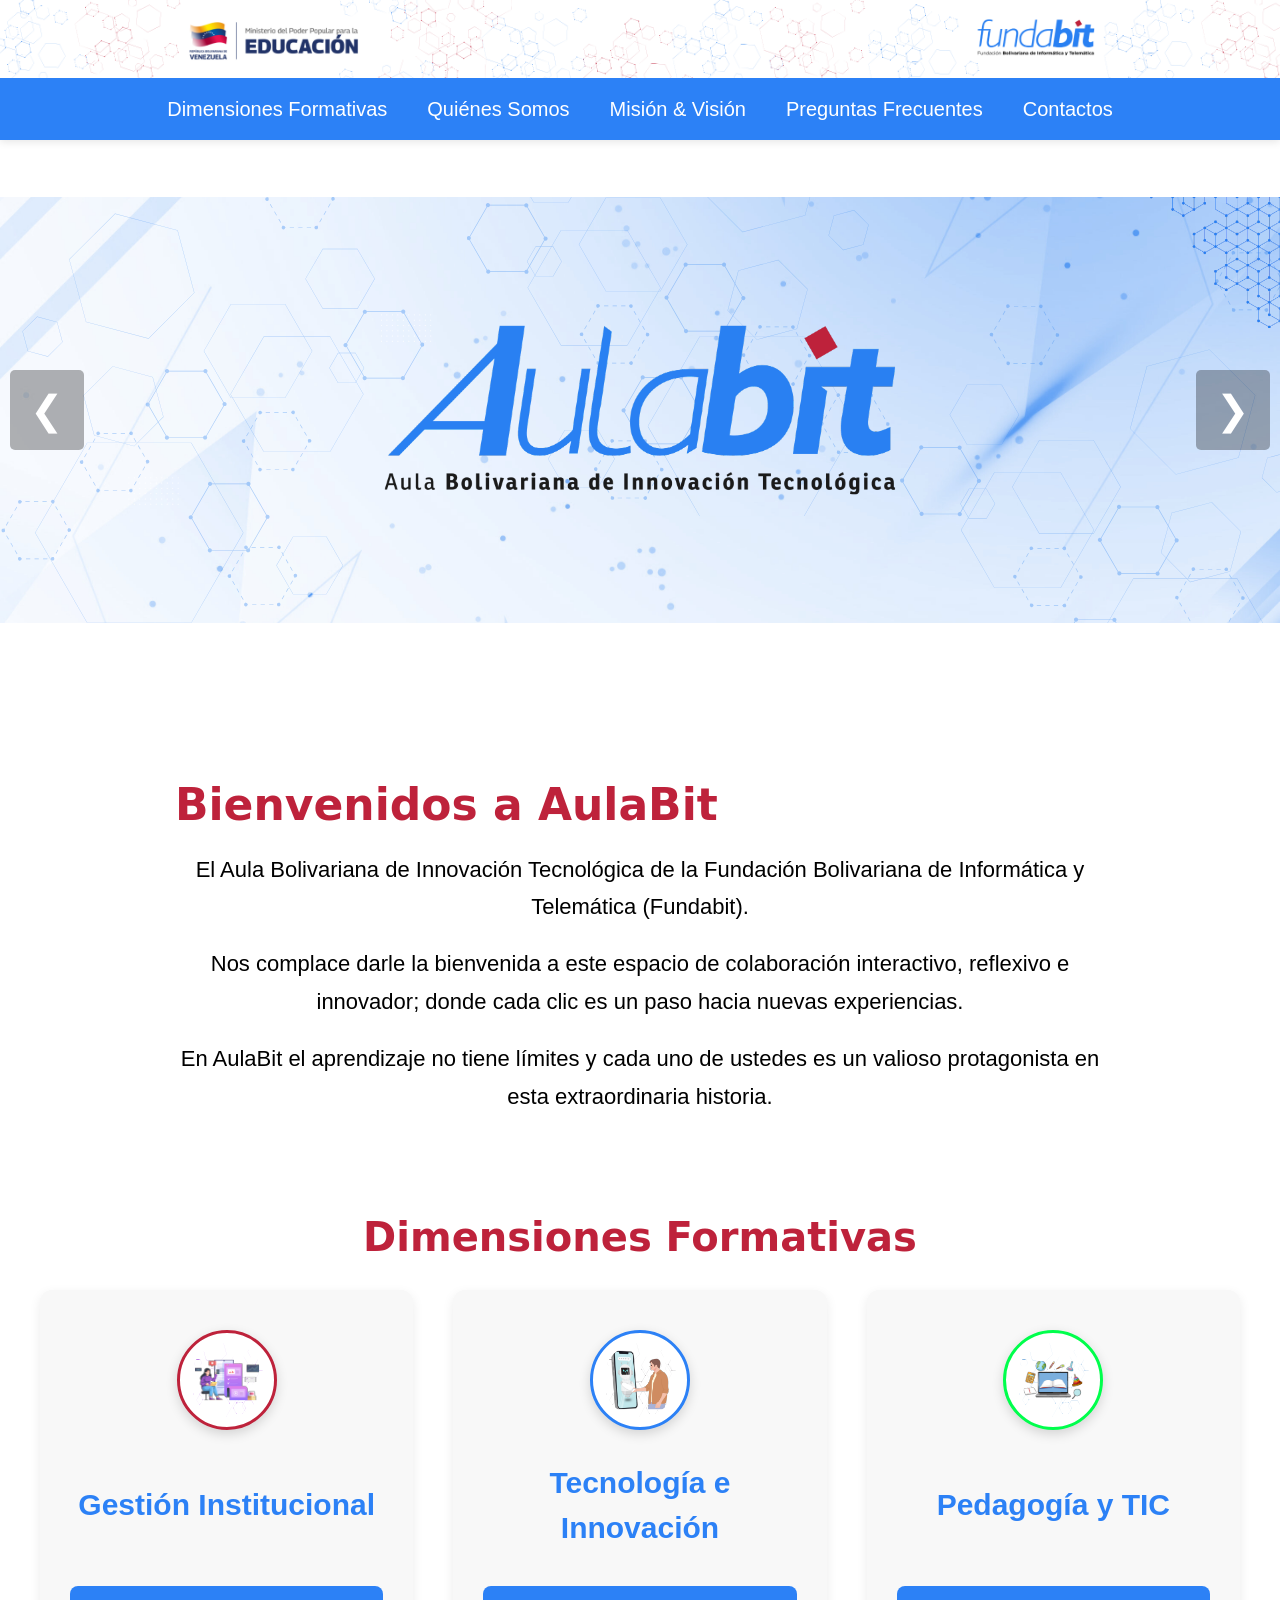
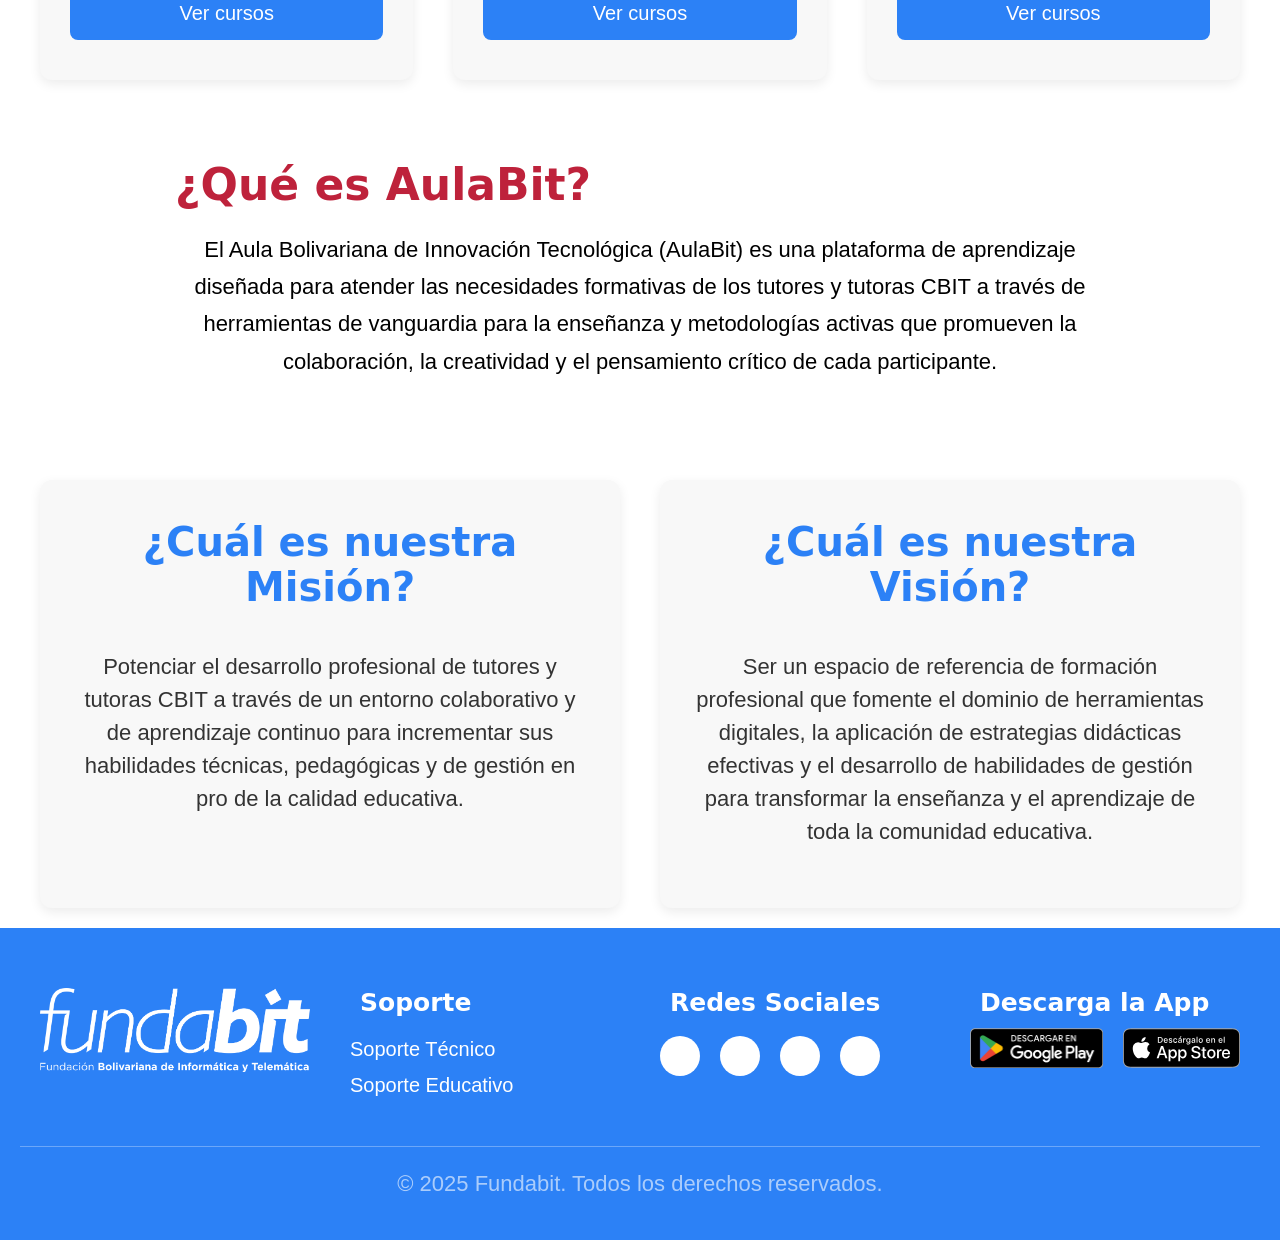
==== commit e65b6b1b: "cambios a el titulo" ====
--- a/index.html
+++ b/index.html
@@ -37,7 +37,7 @@
 <!-- Bienvenida -->
 <section class="bienvenida">
   <div style="text-align: center; margin: 0 135px;">
-    <h2>Bienvenidos a AulaBit</h2>
+    <h2 style="text-align: initial; margin-left: 10px;">Bienvenidos a AulaBit</h2>
     <p style="color: #000000;">
       El Aula Bolivariana de Innovación Tecnológica de la Fundación Bolivariana de
       Informática y Telemática (Fundabit).
@@ -123,7 +123,7 @@
 <!-- Quiénes Somos -->
 <section class="bienvenida" id="quienes-somos">
   <div style="text-align: center; margin: 0 135px;">
-    <h2>¿Qué es AulaBit?</h2>
+    <h2 style="text-align: initial;  margin-left: 10px;">¿Qué es AulaBit?</h2>
     <p style="color: #000000;">
       El Aula Bolivariana de Innovación Tecnológica (AulaBit) es una plataforma de aprendizaje 
       diseñada para atender las necesidades formativas de los tutores y tutoras CBIT a través 
--- a/css/styles.css
+++ b/css/styles.css
@@ -155,18 +155,7 @@
   padding: 3rem 1.5rem;
 }
 
-.bienvenida-card {
-  max-width: 900px;
-  margin: 0 auto;
-  background: linear-gradient(135deg, #f0f7ff 0%, #ffffff 100%);
-  border-left: 6px solid #be223b;
-  border-right: 6px solid #be223b;
-  border-radius: 16px;
-  padding: 2.5rem 2rem;
-  box-shadow: 0 6px 20px rgba(0,0,0,0.1);
-  text-align: center;
-  transition: transform 0.3s ease, box-shadow 0.3s ease;
-}
+
 
 .bienvenida-card:hover {
   transform: translateY(-5px);
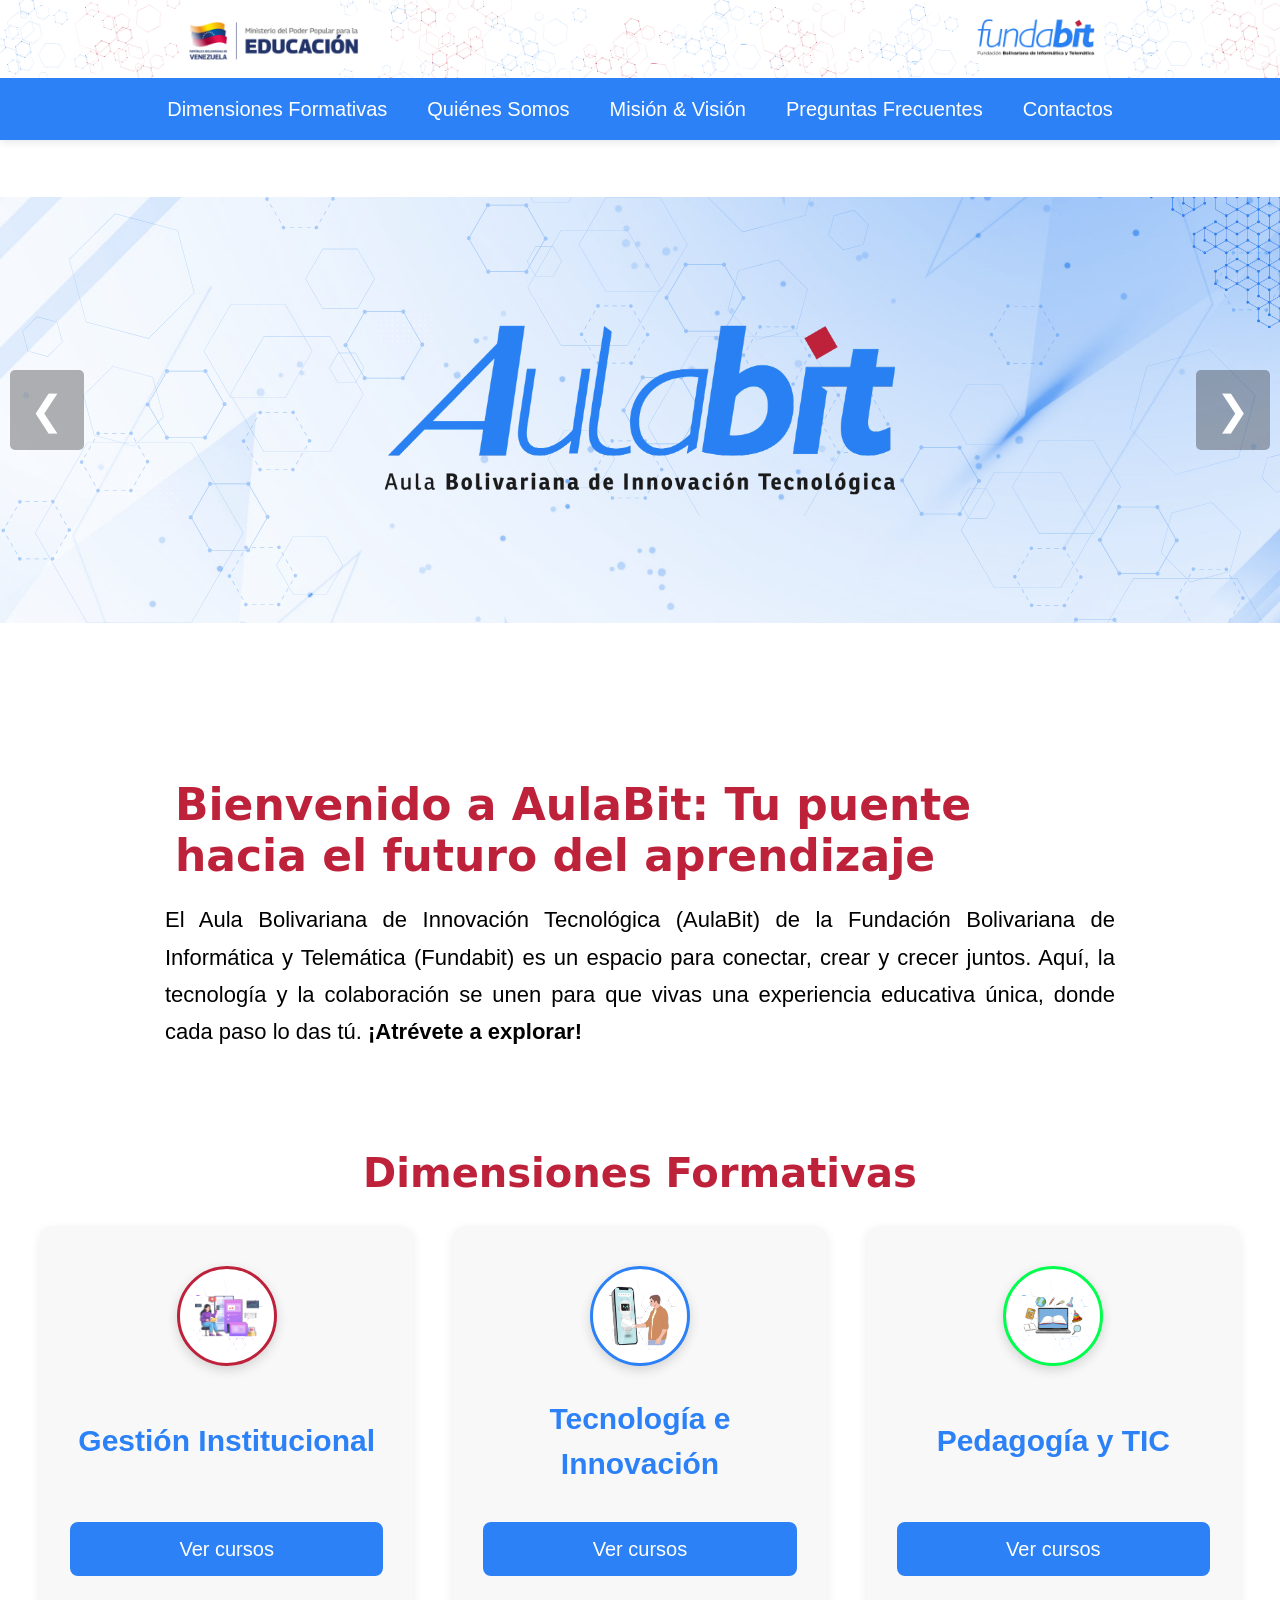
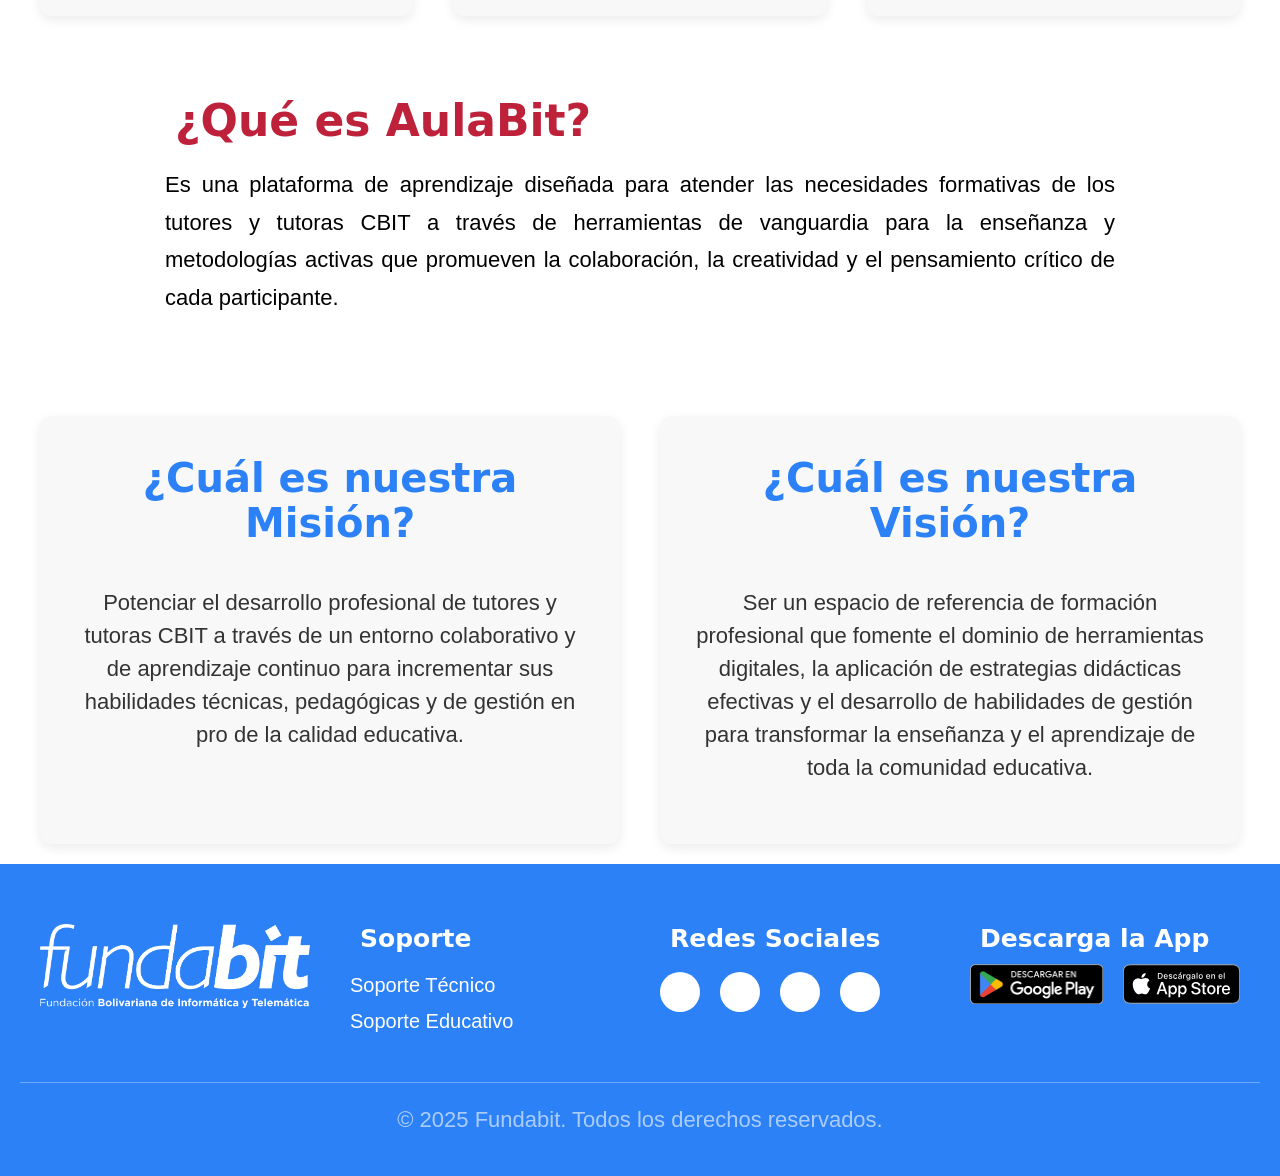
==== commit 408ebd2e: "cambios a el titulo y el texto (by Victor)" ====
--- a/index.html
+++ b/index.html
@@ -37,18 +37,16 @@
 <!-- Bienvenida -->
 <section class="bienvenida">
   <div style="text-align: center; margin: 0 135px;">
-    <h2 style="text-align: initial; margin-left: 10px;">Bienvenidos a AulaBit</h2>
-    <p style="color: #000000;">
-      El Aula Bolivariana de Innovación Tecnológica de la Fundación Bolivariana de
-      Informática y Telemática (Fundabit).
-    </p>
-    <p style="color: #000000;">
-      Nos complace darle la bienvenida a este espacio de colaboración interactivo,
-      reflexivo e innovador; donde cada clic es un paso hacia nuevas experiencias.
-    </p>
-    <p style="color: #000000;">
-      En AulaBit el aprendizaje no tiene límites y cada uno de ustedes es un valioso
-      protagonista en esta extraordinaria historia.
+    <h2 style="text-align: initial; margin-left: 10px;">
+      Bienvenido a AulaBit: Tu puente hacia el futuro del aprendizaje
+    </h2>
+    <p style="color: #000000; text-align: justify;">
+      El Aula Bolivariana de Innovación Tecnológica (AulaBit) de la 
+      Fundación Bolivariana de Informática y Telemática (Fundabit) 
+      es un espacio para conectar, crear y crecer juntos. Aquí, la 
+      tecnología y la colaboración se unen para que vivas una experiencia 
+      educativa única, donde cada paso lo das tú. 
+      <strong>¡Atrévete a explorar!</strong>
     </p>
   </div>
 </section>
@@ -124,11 +122,11 @@
 <section class="bienvenida" id="quienes-somos">
   <div style="text-align: center; margin: 0 135px;">
     <h2 style="text-align: initial;  margin-left: 10px;">¿Qué es AulaBit?</h2>
-    <p style="color: #000000;">
-      El Aula Bolivariana de Innovación Tecnológica (AulaBit) es una plataforma de aprendizaje 
-      diseñada para atender las necesidades formativas de los tutores y tutoras CBIT a través 
-      de herramientas de vanguardia para la enseñanza y metodologías activas que promueven la
-      colaboración, la creatividad y el pensamiento crítico de cada participante.
+    <p style="color: #000000; text-align: justify;">
+      Es una plataforma de aprendizaje diseñada para atender las necesidades 
+      formativas de los tutores y tutoras CBIT a través de herramientas de 
+      vanguardia para la enseñanza y metodologías activas que promueven la 
+      colaboración, la creatividad y el pensamiento crítico de cada participante. 
     </p>
 </section>
 
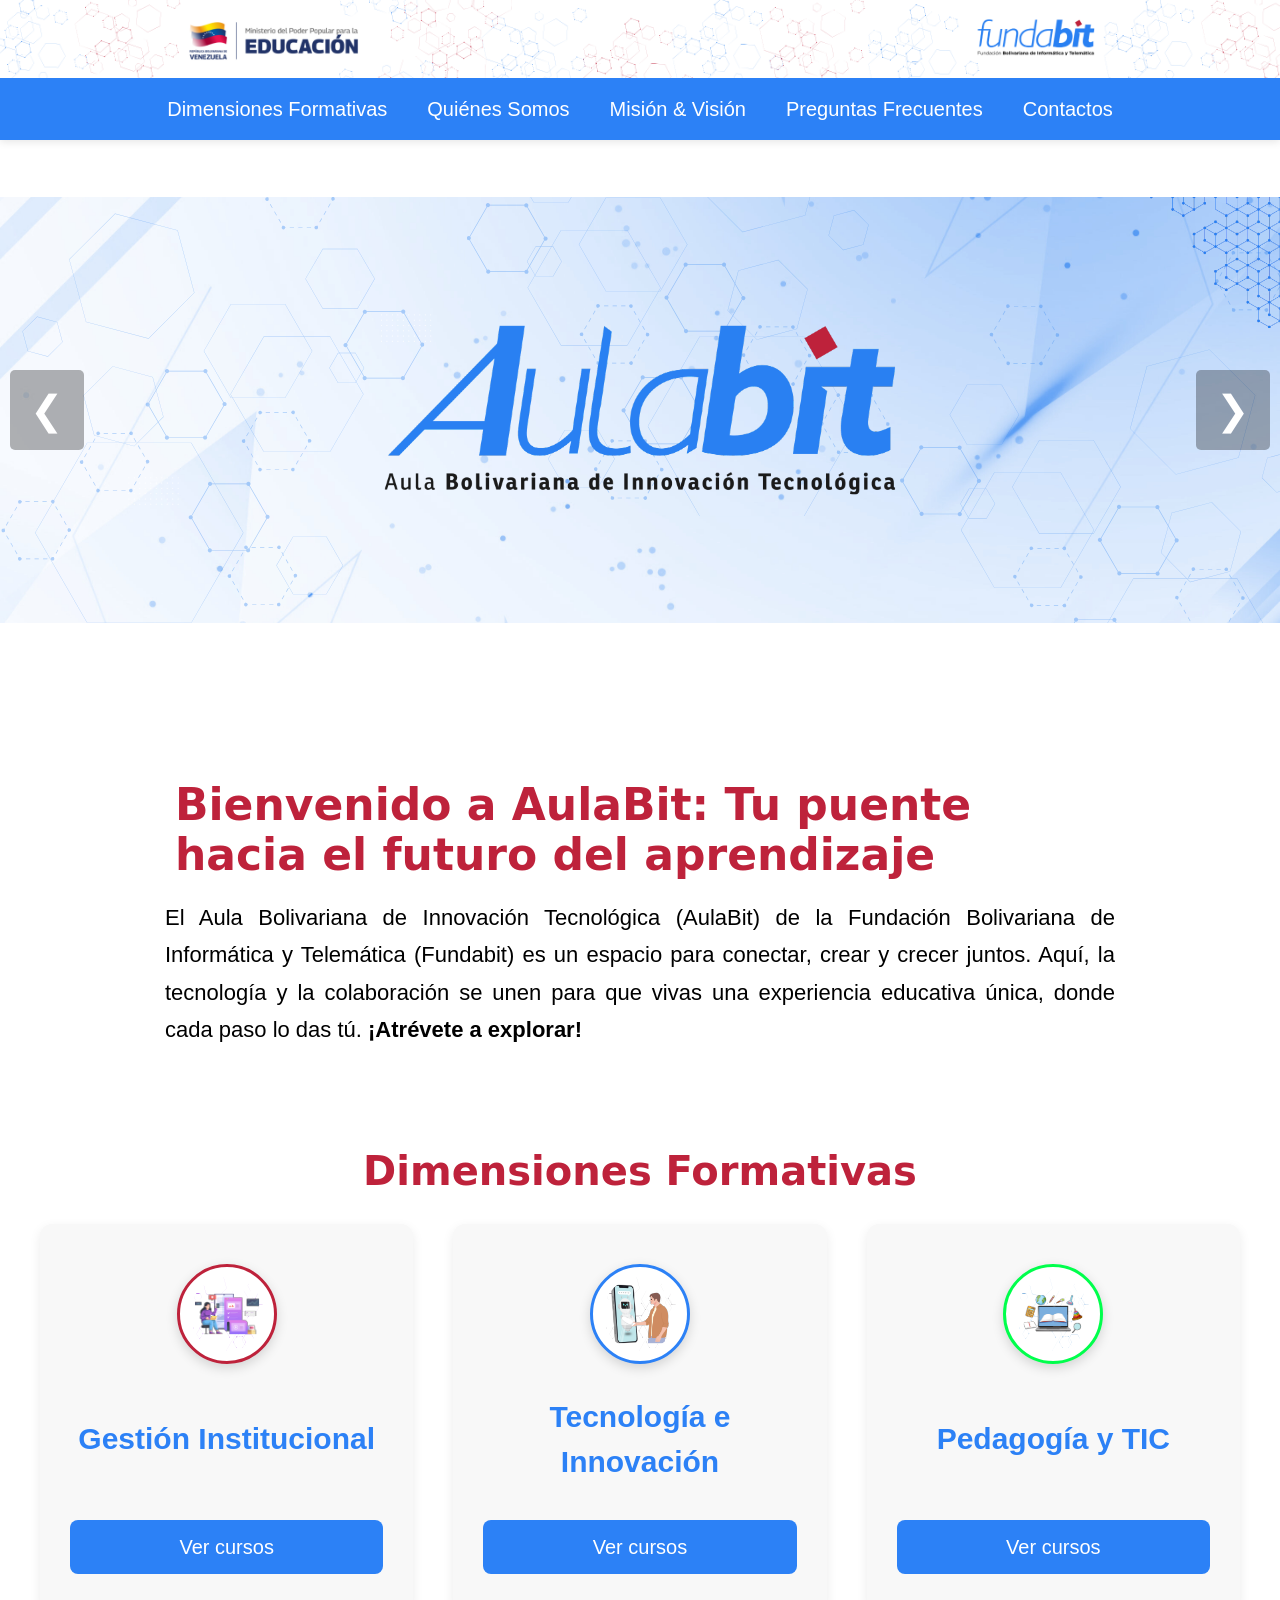
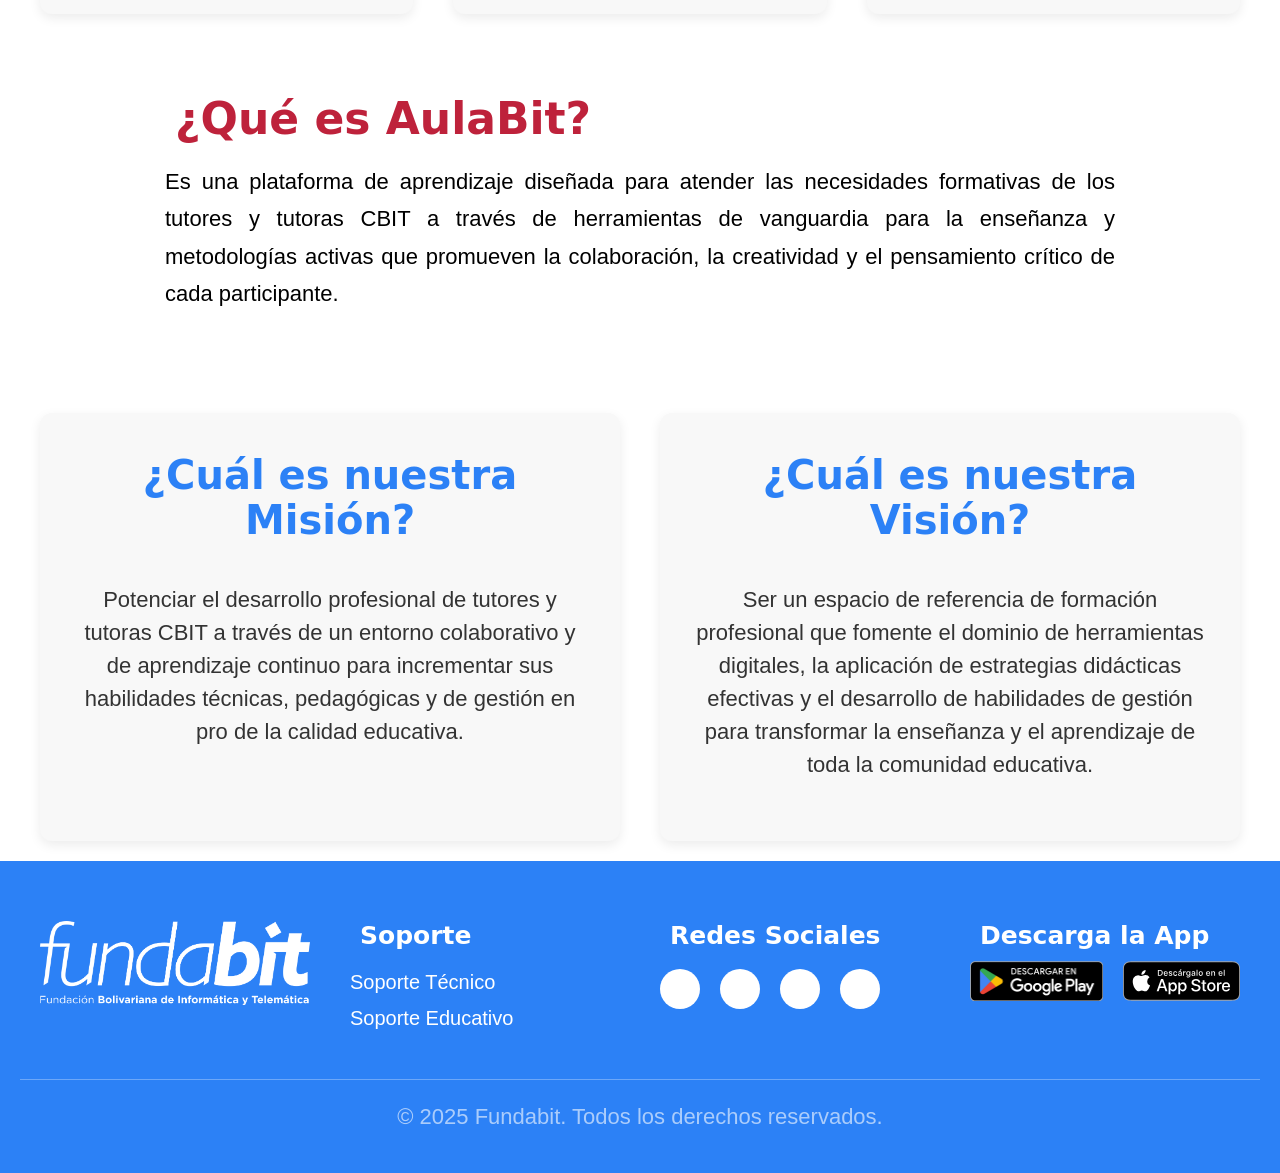
==== commit ac00d217: "cambios a el titulo y el texto x2 (by Victor)" ====
--- a/index.html
+++ b/index.html
@@ -37,9 +37,9 @@
 <!-- Bienvenida -->
 <section class="bienvenida">
   <div style="text-align: center; margin: 0 135px;">
-    <h2 style="text-align: initial; margin-left: 10px;">
+    <h1 style="text-align: initial; margin-left: 10px;">
       Bienvenido a AulaBit: Tu puente hacia el futuro del aprendizaje
-    </h2>
+    </h1>
     <p style="color: #000000; text-align: justify;">
       El Aula Bolivariana de Innovación Tecnológica (AulaBit) de la 
       Fundación Bolivariana de Informática y Telemática (Fundabit) 
@@ -121,7 +121,7 @@
 <!-- Quiénes Somos -->
 <section class="bienvenida" id="quienes-somos">
   <div style="text-align: center; margin: 0 135px;">
-    <h2 style="text-align: initial;  margin-left: 10px;">¿Qué es AulaBit?</h2>
+    <h1 style="text-align: initial;  margin-left: 10px;">¿Qué es AulaBit?</h1>
     <p style="color: #000000; text-align: justify;">
       Es una plataforma de aprendizaje diseñada para atender las necesidades 
       formativas de los tutores y tutoras CBIT a través de herramientas de 
--- a/css/styles.css
+++ b/css/styles.css
@@ -169,7 +169,7 @@
   display: block;
 }
 
-.bienvenida h2 {
+.bienvenida h1 {
   color: #be223b;
   margin-bottom: 1rem;
   font-size: 2.2rem;
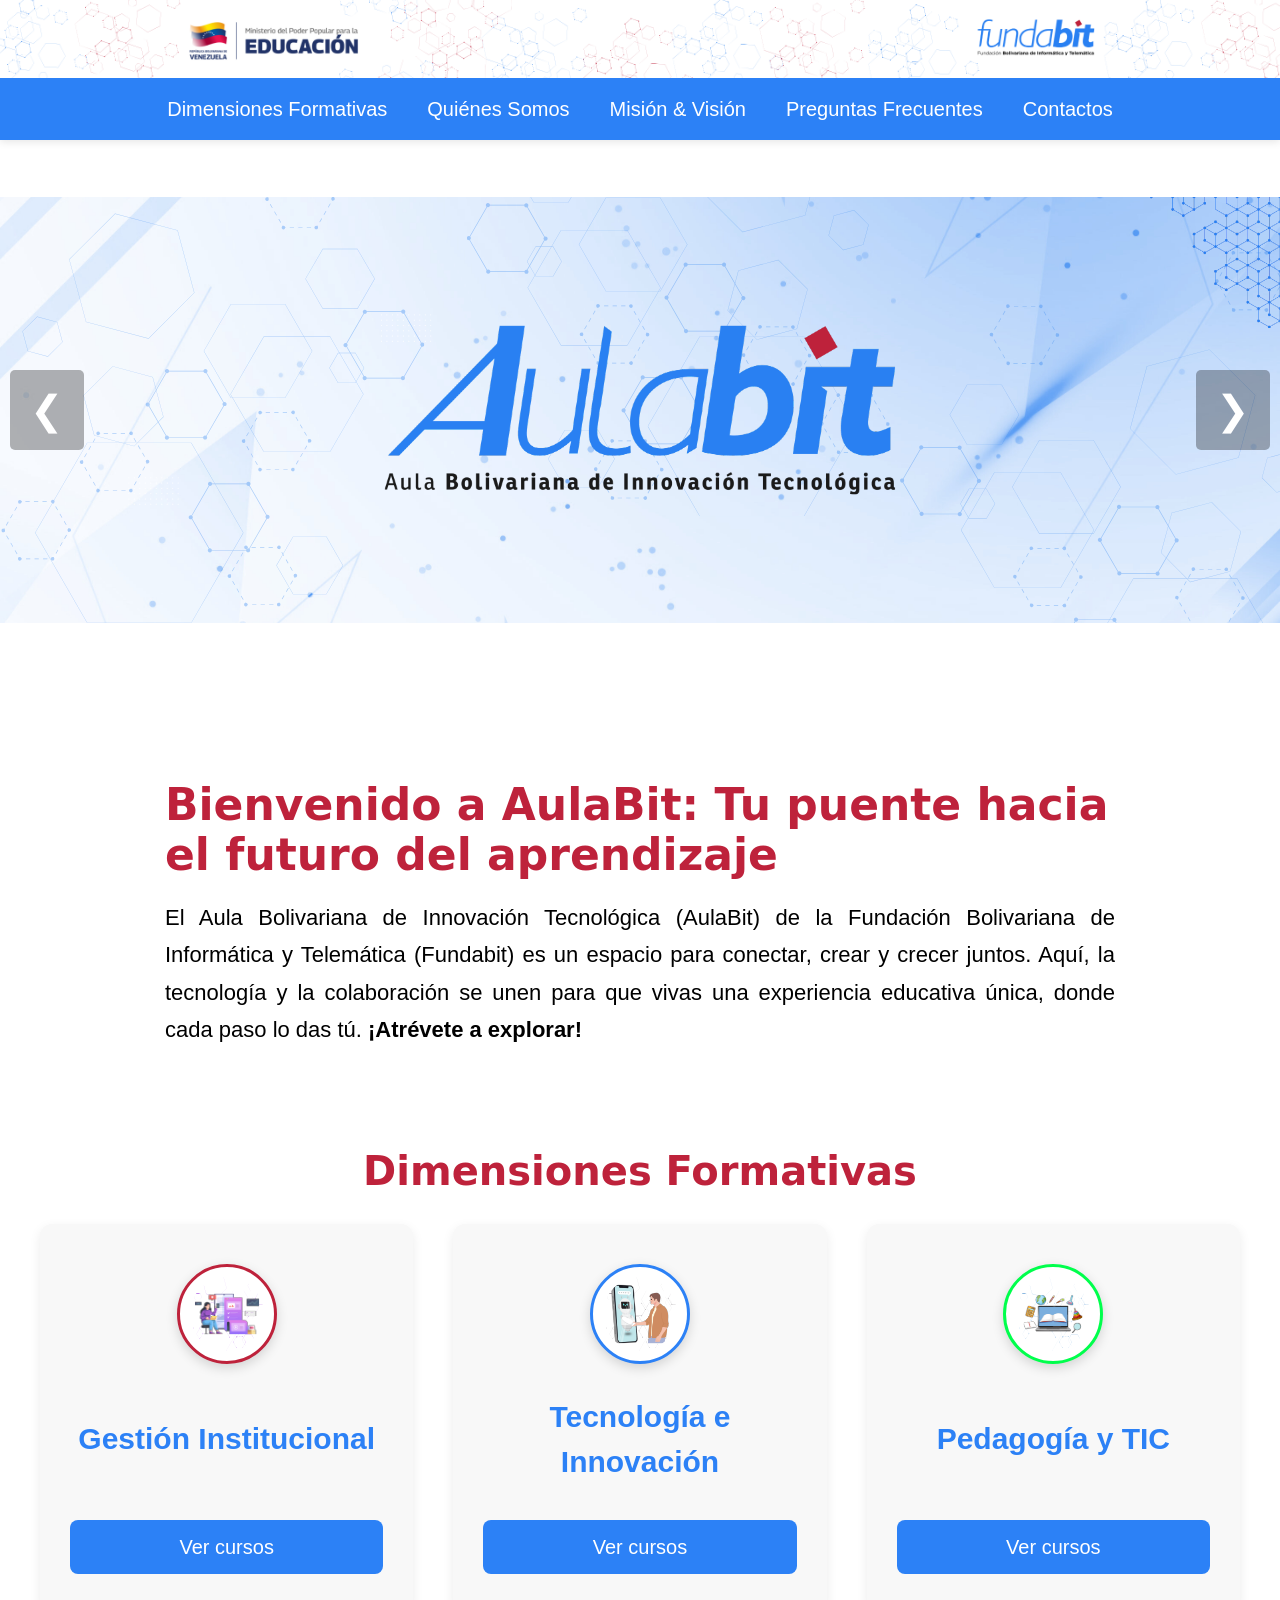
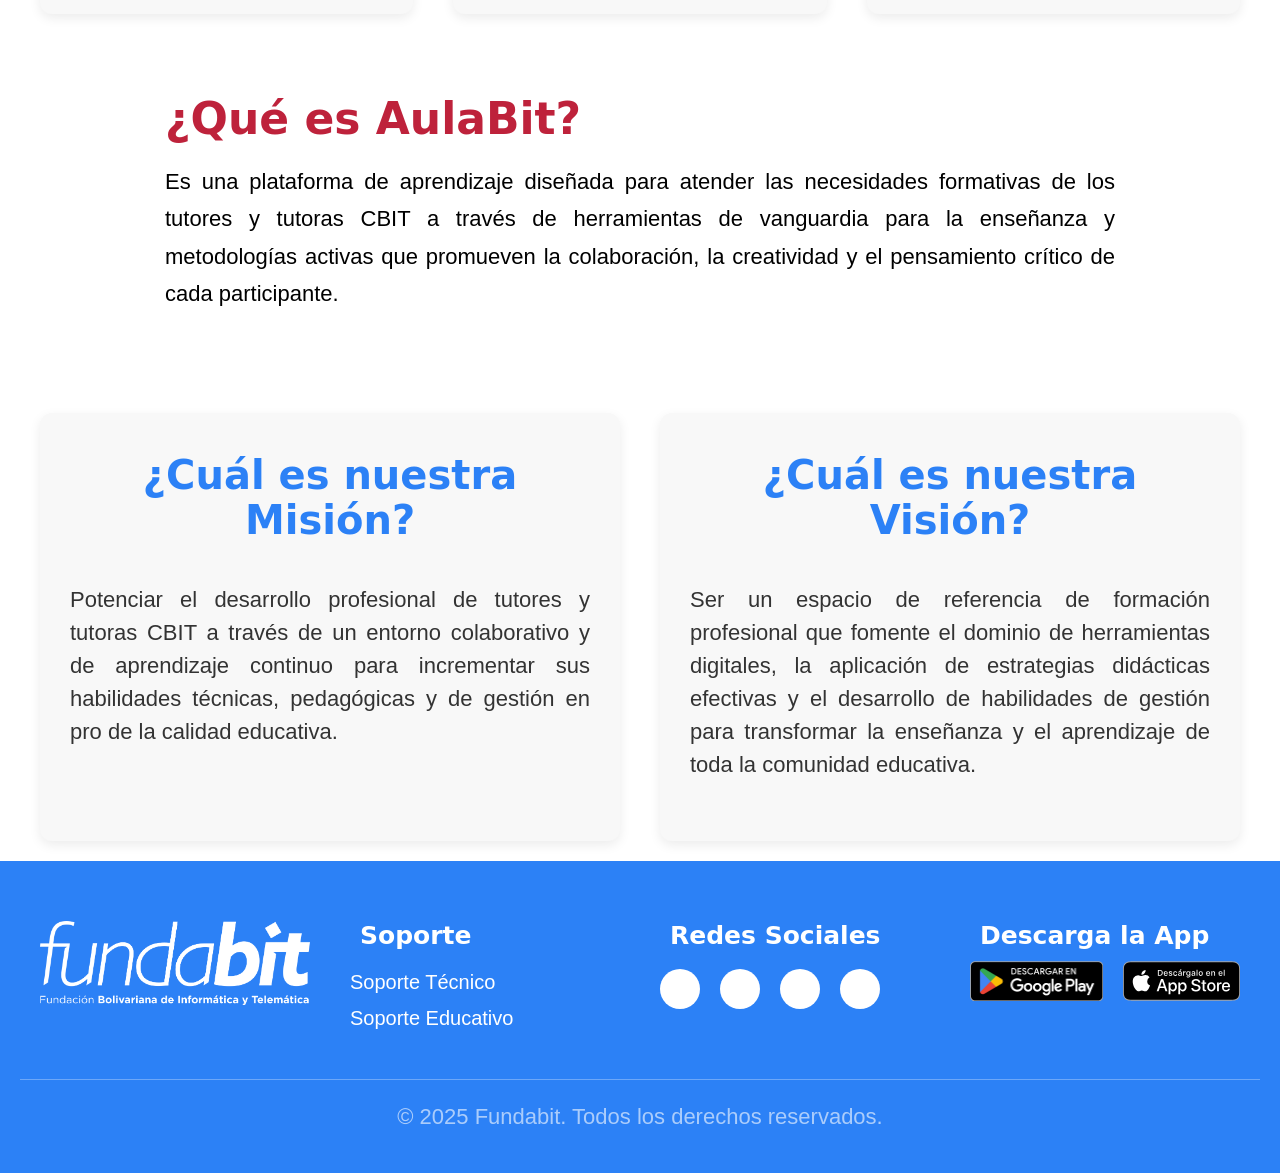
==== commit d29070bd: "cambios a el titulo y el texto 3 ahora es personal (by Victor)" ====
--- a/index.html
+++ b/index.html
@@ -37,7 +37,7 @@
 <!-- Bienvenida -->
 <section class="bienvenida">
   <div style="text-align: center; margin: 0 135px;">
-    <h1 style="text-align: initial; margin-left: 10px;">
+    <h1 style="text-align: initial;">
       Bienvenido a AulaBit: Tu puente hacia el futuro del aprendizaje
     </h1>
     <p style="color: #000000; text-align: justify;">
@@ -121,7 +121,7 @@
 <!-- Quiénes Somos -->
 <section class="bienvenida" id="quienes-somos">
   <div style="text-align: center; margin: 0 135px;">
-    <h1 style="text-align: initial;  margin-left: 10px;">¿Qué es AulaBit?</h1>
+    <h1 style="text-align: initial;">¿Qué es AulaBit?</h1>
     <p style="color: #000000; text-align: justify;">
       Es una plataforma de aprendizaje diseñada para atender las necesidades 
       formativas de los tutores y tutoras CBIT a través de herramientas de 
@@ -136,7 +136,7 @@
   <div class="container sequence">
     <article class="card">
       <h1 style="color: #2c81f6;">¿Cuál es nuestra Misión?</h1>
-      <p>
+      <p style="text-align: justify;">
         Potenciar el desarrollo profesional de tutores y tutoras CBIT a través de un entorno colaborativo y de
         aprendizaje continuo para incrementar sus habilidades técnicas, pedagógicas y de gestión en pro de la
         calidad educativa.
@@ -146,7 +146,7 @@
     </article>
     <article class="card">
       <h1 style="color: #2c81f6;">¿Cuál es nuestra Visión?</h1>
-      <p>
+      <p style="text-align: justify;">
         Ser un espacio de referencia de formación profesional que fomente el dominio de herramientas digitales, la 
         aplicación de estrategias didácticas efectivas y el desarrollo de habilidades de gestión para transformar 
         la enseñanza y el aprendizaje de toda la comunidad educativa. 
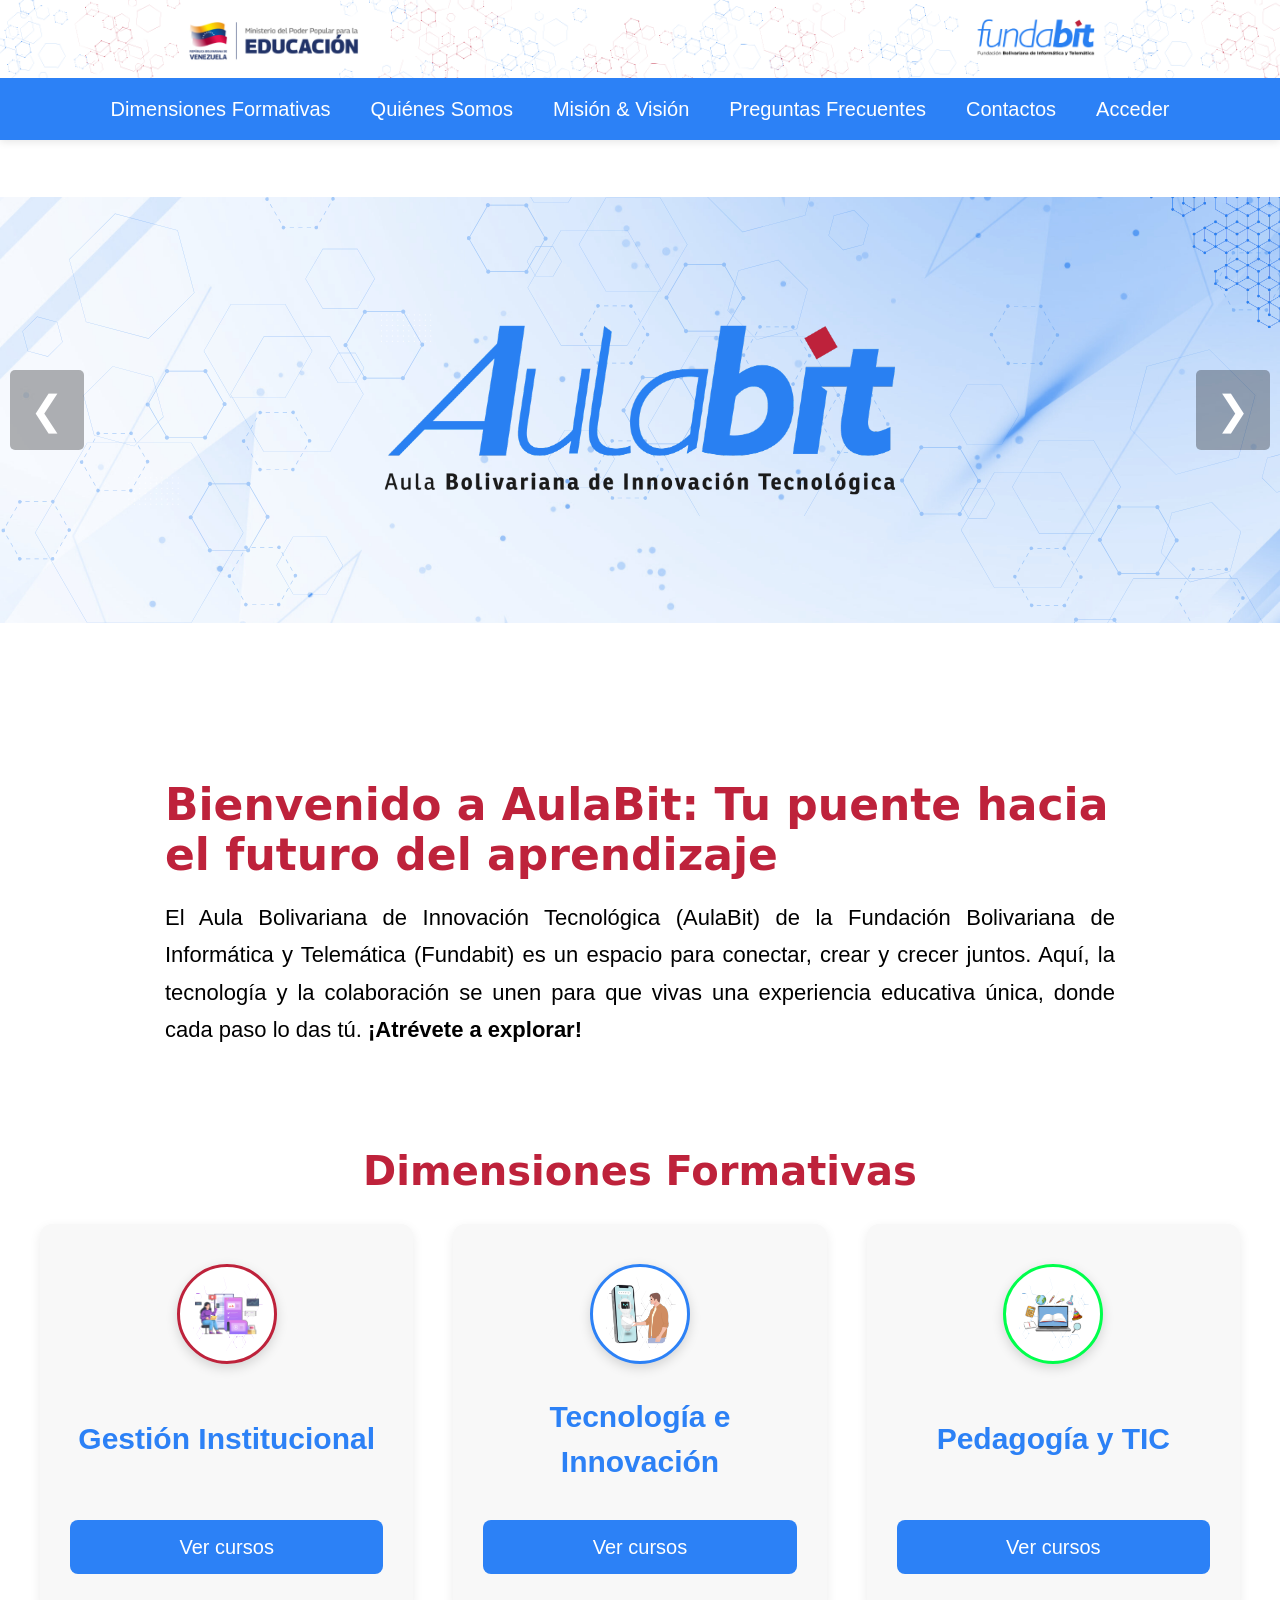
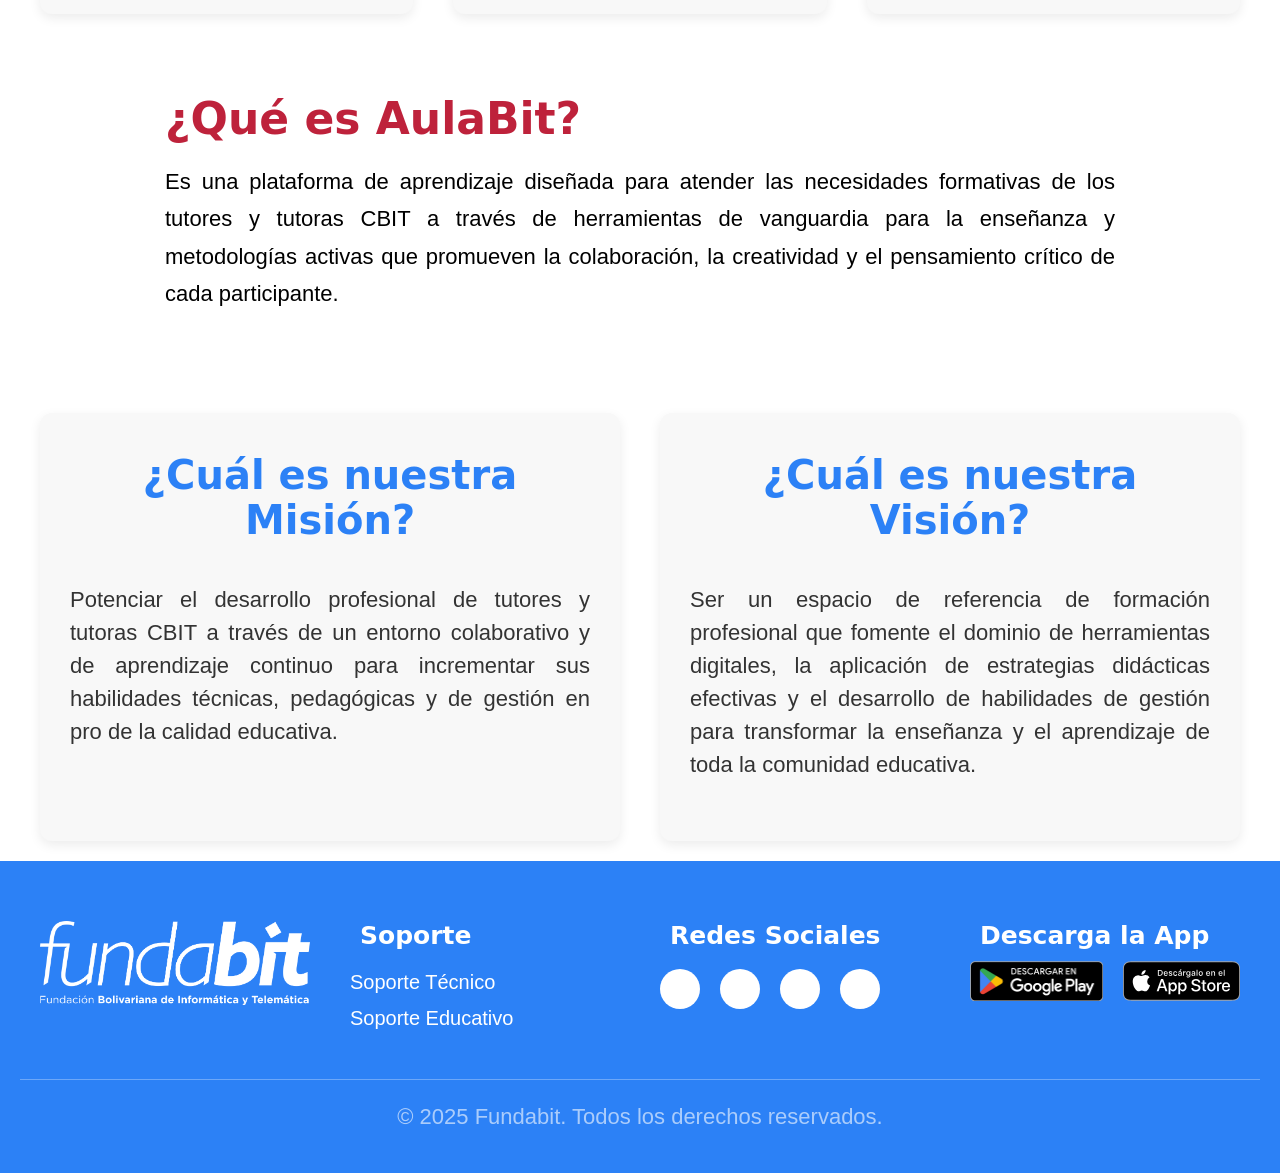
==== commit 4c4bb131: "cambios a el titulo y el texto 4 la verganza (by Victor)" ====
--- a/index.html
+++ b/index.html
@@ -20,6 +20,7 @@
     <a href="#mision-vision">Misión & Visión</a>
     <a href="preguntas-frecuentes.html">Preguntas Frecuentes</a>
     <a href="contactos.html">Contactos</a>
+    <a href="https://aulavirtual.fundabit.gob.ve/login/index.php">Acceder</a>
   </nav>
 </header>
 
@@ -57,7 +58,6 @@
     <h1 class="section-title">Dimensiones Formativas</h1>
     <div class="sequence">
       
-      <!-- Card 1 -->
       <article class="card">
         <img src="img/1_20250813_124347_0000.svg" alt="Gestión Digital institucional" class="card-img1">
         <strong>Gestión Institucional</strong>
@@ -70,14 +70,11 @@
         <button class="btn-ver" onclick="abrirModal('modal3')">Ver cursos</button>
       </article>
 
-      <!-- Card 2 -->
       <article class="card">
         <img src="img/2_20250813_124347_0001.svg" alt="Pedagogía en la Era Digital" class="card-img3">
         <strong>Pedagogía y TIC</strong>
         <button class="btn-ver" onclick="abrirModal('modal2')">Ver cursos</button>
       </article>
-
-      
 
     </div>
   </div>
--- a/css/styles.css
+++ b/css/styles.css
@@ -1,12 +1,4 @@
-#contacto-body {
-  background: url("css/img/fondo.png") no-repeat center center fixed;
-  background-size: cover;
-  min-height: 100vh;
-  display: flex;
-  flex-direction: column;
-  align-items: center;
-  padding: 40px 20px;
-}
+
 
 /* ===== BOTÓN "VER MÁS" ===== */
 .btn-ver {
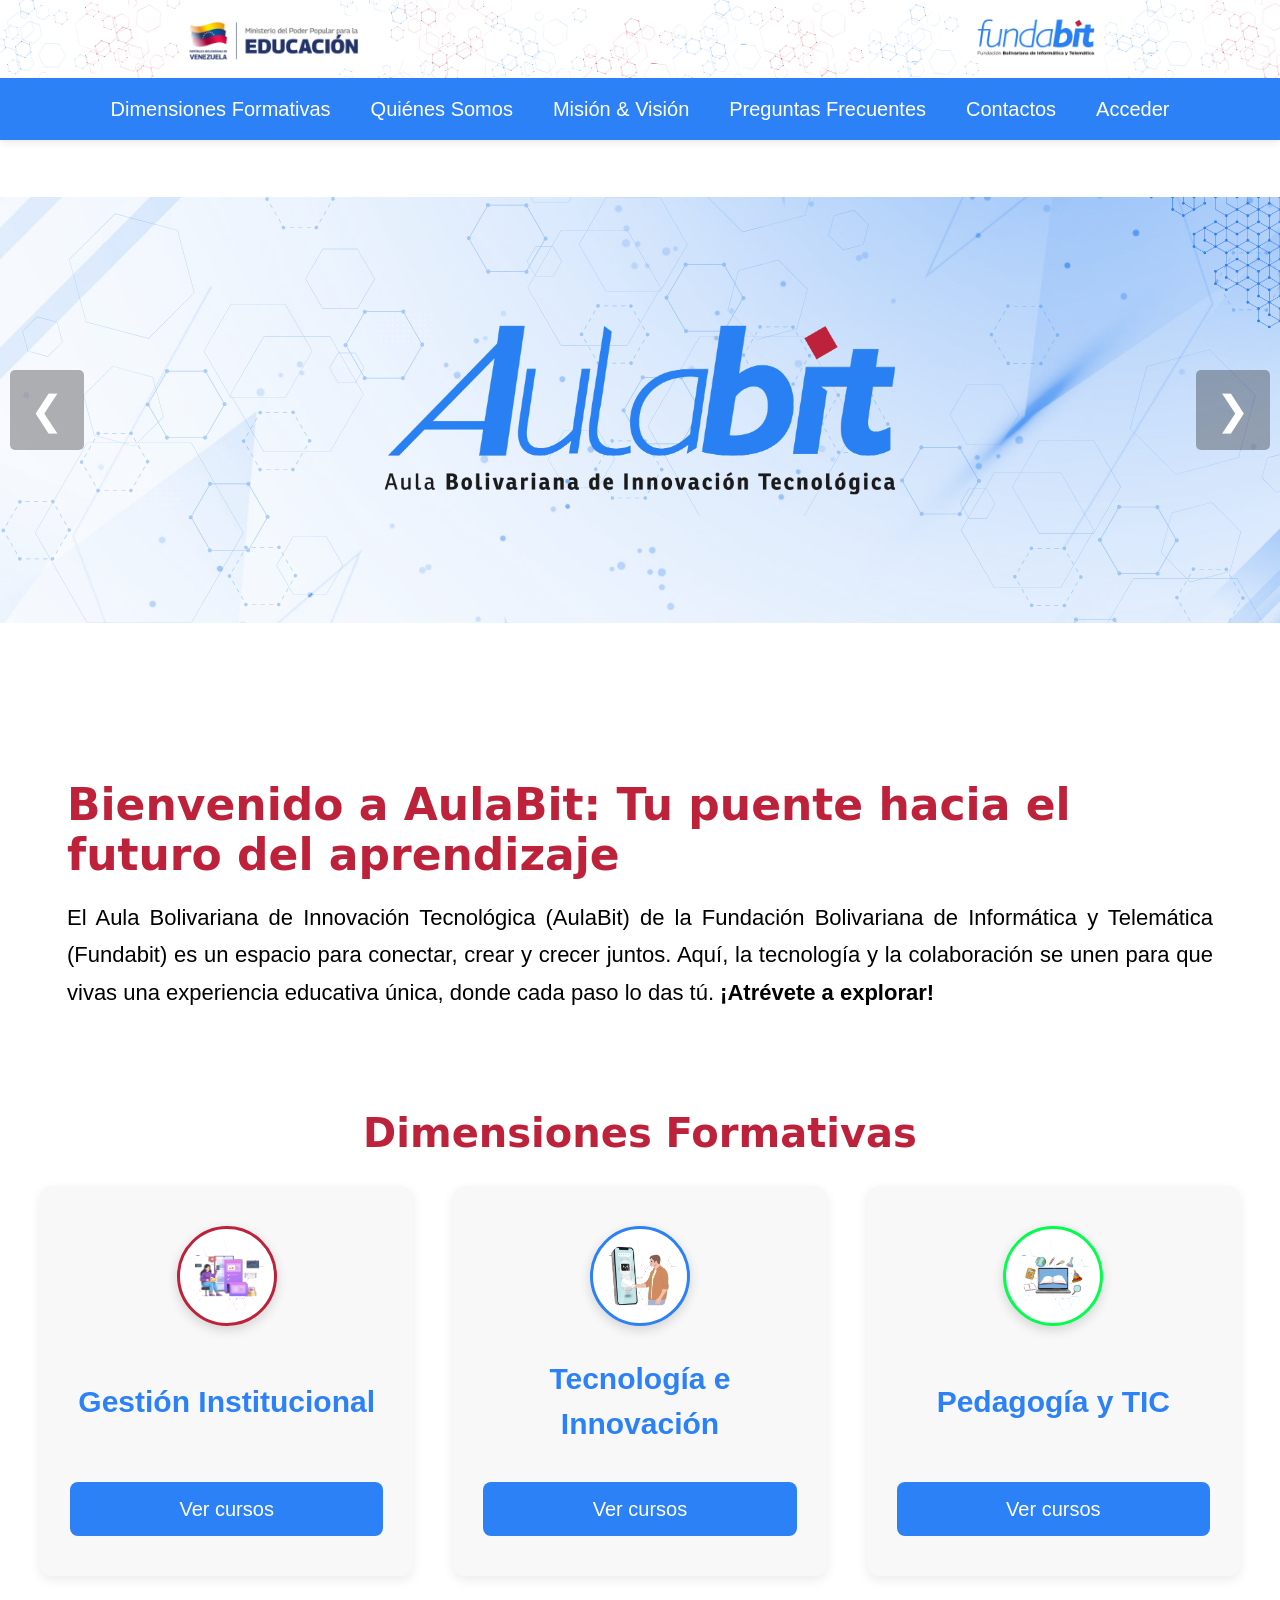
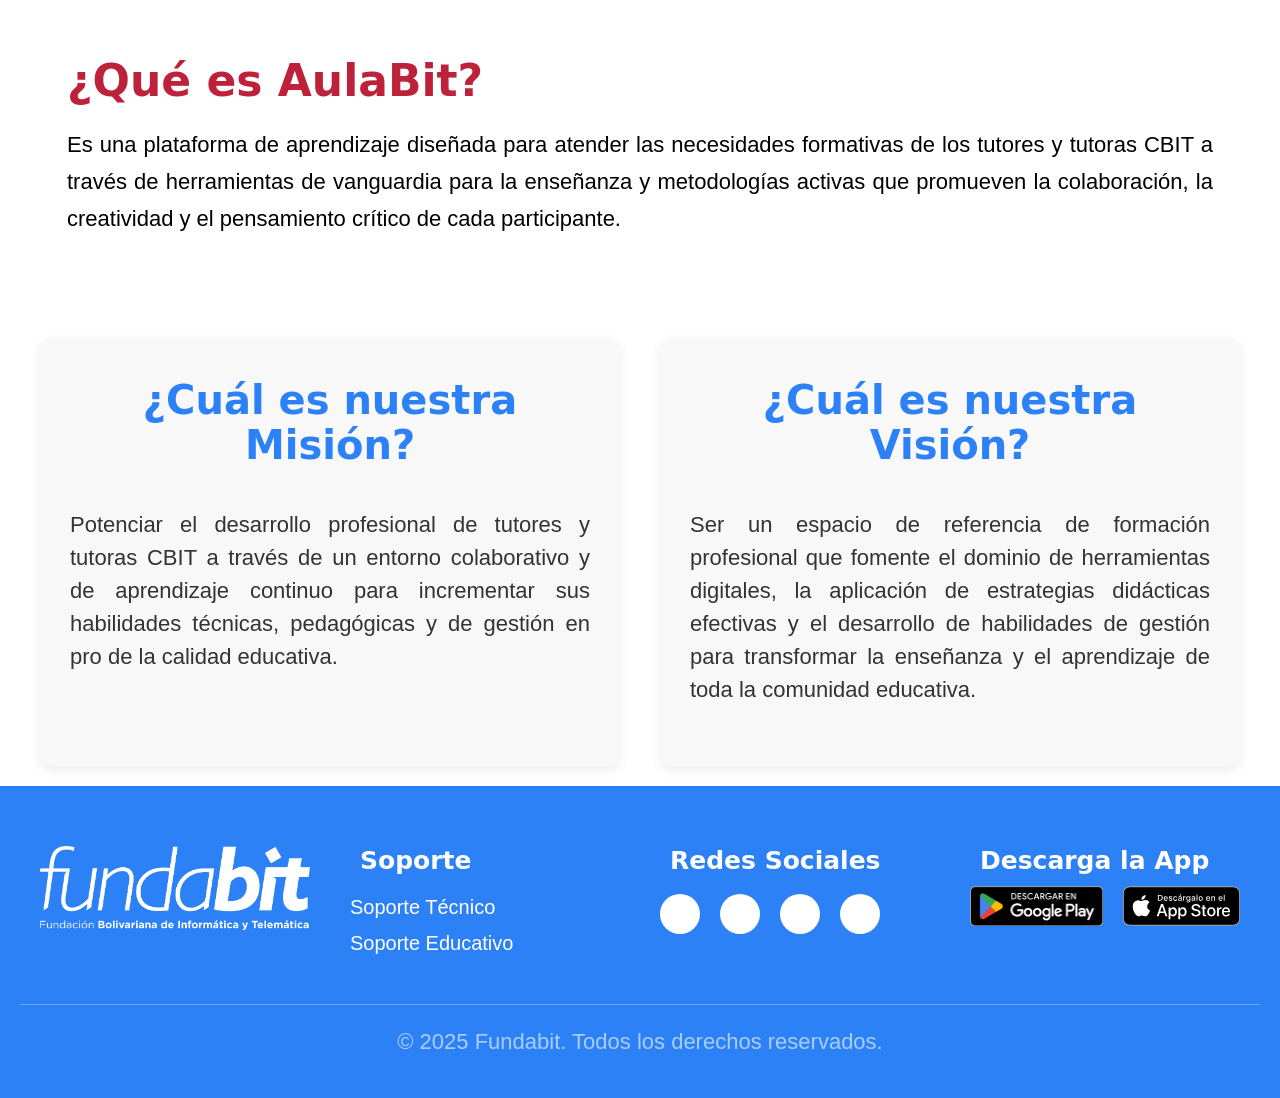
==== commit bb77f730: "Arreglo muy poco ortoxodo a la vista en telefono" ====
--- a/index.html
+++ b/index.html
@@ -38,10 +38,10 @@
 <!-- Bienvenida -->
 <section class="bienvenida">
   <div style="text-align: center; margin: 0 135px;">
-    <h1 style="text-align: initial;">
+    <h1 style="text-align: initial; margin-left: -98px; margin-right: -98px;">
       Bienvenido a AulaBit: Tu puente hacia el futuro del aprendizaje
     </h1>
-    <p style="color: #000000; text-align: justify;">
+    <p style="color: #000000; text-align: justify;  margin-left: -98px; margin-right: -98px;">
       El Aula Bolivariana de Innovación Tecnológica (AulaBit) de la 
       Fundación Bolivariana de Informática y Telemática (Fundabit) 
       es un espacio para conectar, crear y crecer juntos. Aquí, la 
@@ -118,8 +118,8 @@
 <!-- Quiénes Somos -->
 <section class="bienvenida" id="quienes-somos">
   <div style="text-align: center; margin: 0 135px;">
-    <h1 style="text-align: initial;">¿Qué es AulaBit?</h1>
-    <p style="color: #000000; text-align: justify;">
+    <h1 style="text-align: initial;  margin-left: -98px; margin-right: -98px;">¿Qué es AulaBit?</h1>
+    <p style="color: #000000; text-align: justify; margin-left: -98px; margin-right: -98px;">
       Es una plataforma de aprendizaje diseñada para atender las necesidades 
       formativas de los tutores y tutoras CBIT a través de herramientas de 
       vanguardia para la enseñanza y metodologías activas que promueven la 
--- a/css/styles.css
+++ b/css/styles.css
@@ -330,3 +330,32 @@
 .footer-apps ul li a img.app-icon:hover {
   transform: scale(1.05);
 }
+
+@media (max-width: 768px) {
+
+  html, body {
+    overflow-x: hidden;
+    word-wrap: break-word;
+    hyphens: auto;
+  }
+
+  header img {
+    width: 100%;
+    height: auto;
+  }
+
+  .navbar {
+    flex-direction: column;
+    align-items: center;
+    gap: 0.8rem;
+    padding: 0.8rem 0;
+  }
+
+  .navbar a {
+    font-size: 1rem;
+    text-align: center;
+    display: block;
+    width: 100%;
+  }
+
+}
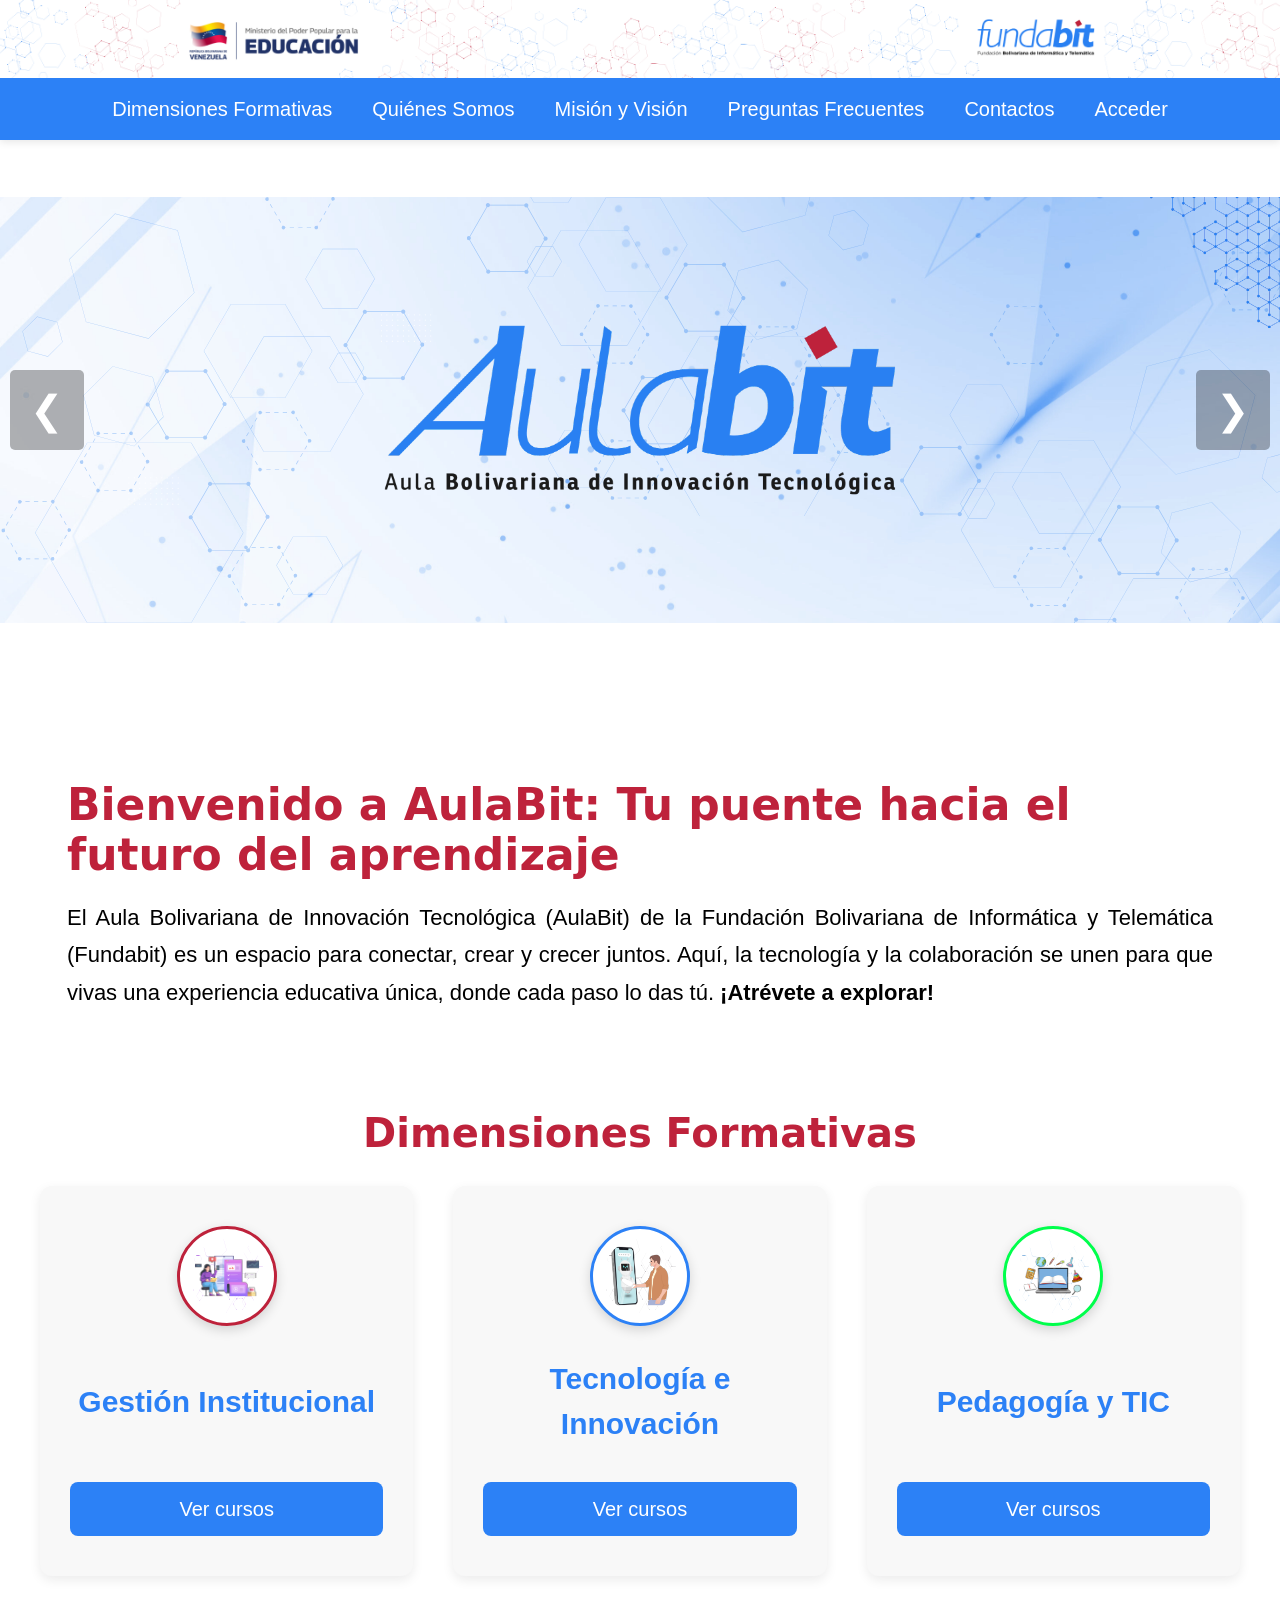
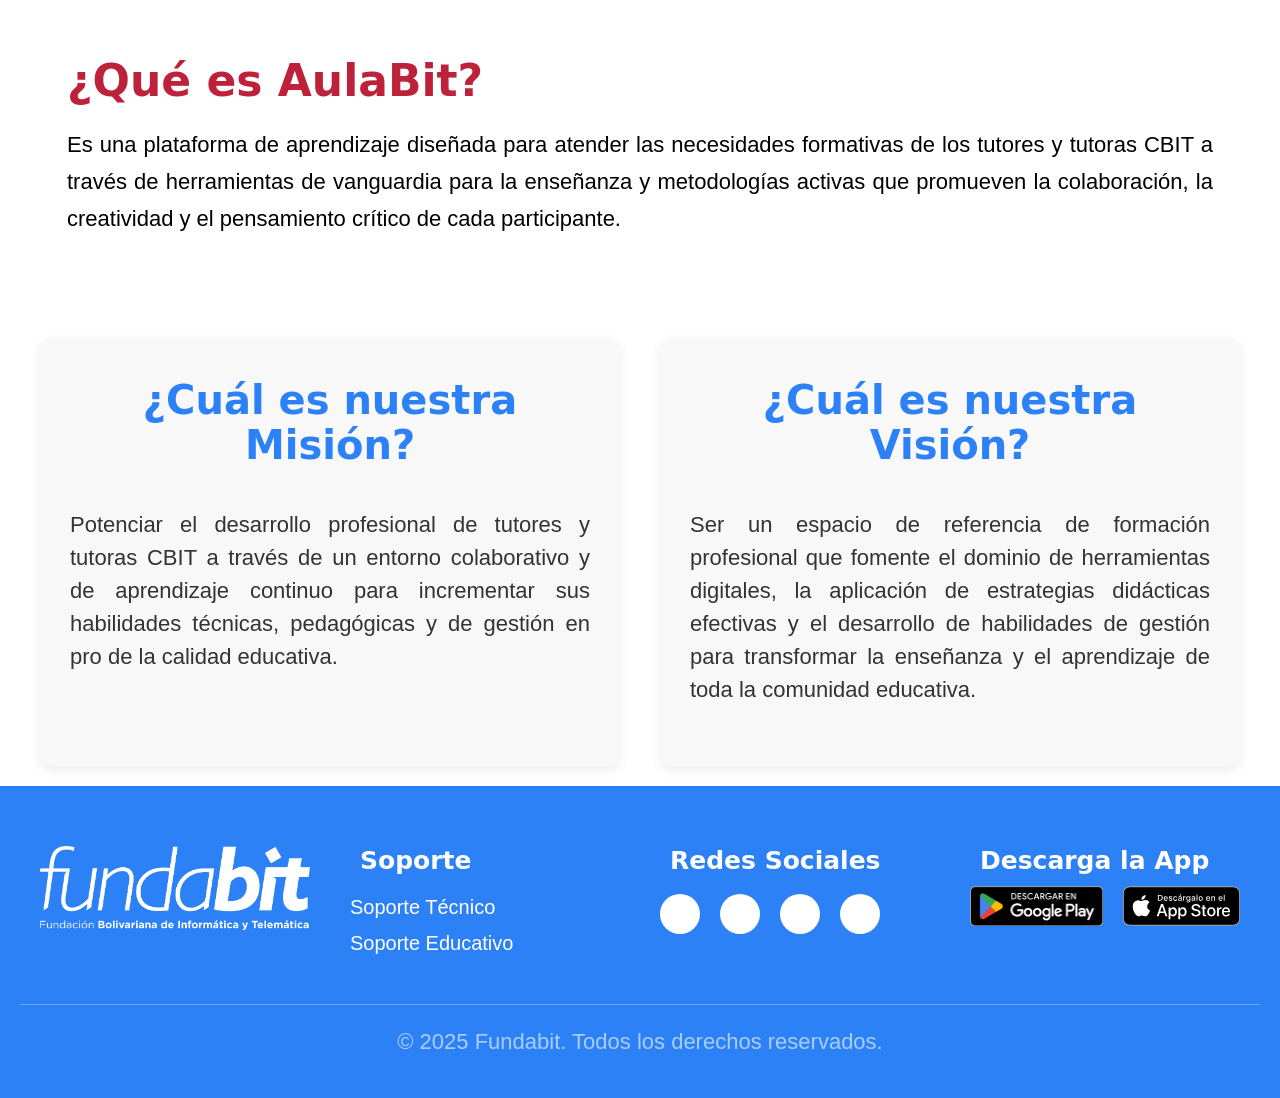
==== commit b5f62f93: "Cambio de la & por una Y" ====
--- a/index.html
+++ b/index.html
@@ -17,7 +17,7 @@
   <nav class="navbar">
     <a href="#dimensiones">Dimensiones Formativas</a>
     <a href="#quienes-somos">Quiénes Somos</a>
-    <a href="#mision-vision">Misión & Visión</a>
+    <a href="#mision-vision">Misión y Visión</a>
     <a href="preguntas-frecuentes.html">Preguntas Frecuentes</a>
     <a href="contactos.html">Contactos</a>
     <a href="https://aulavirtual.fundabit.gob.ve/login/index.php">Acceder</a>
